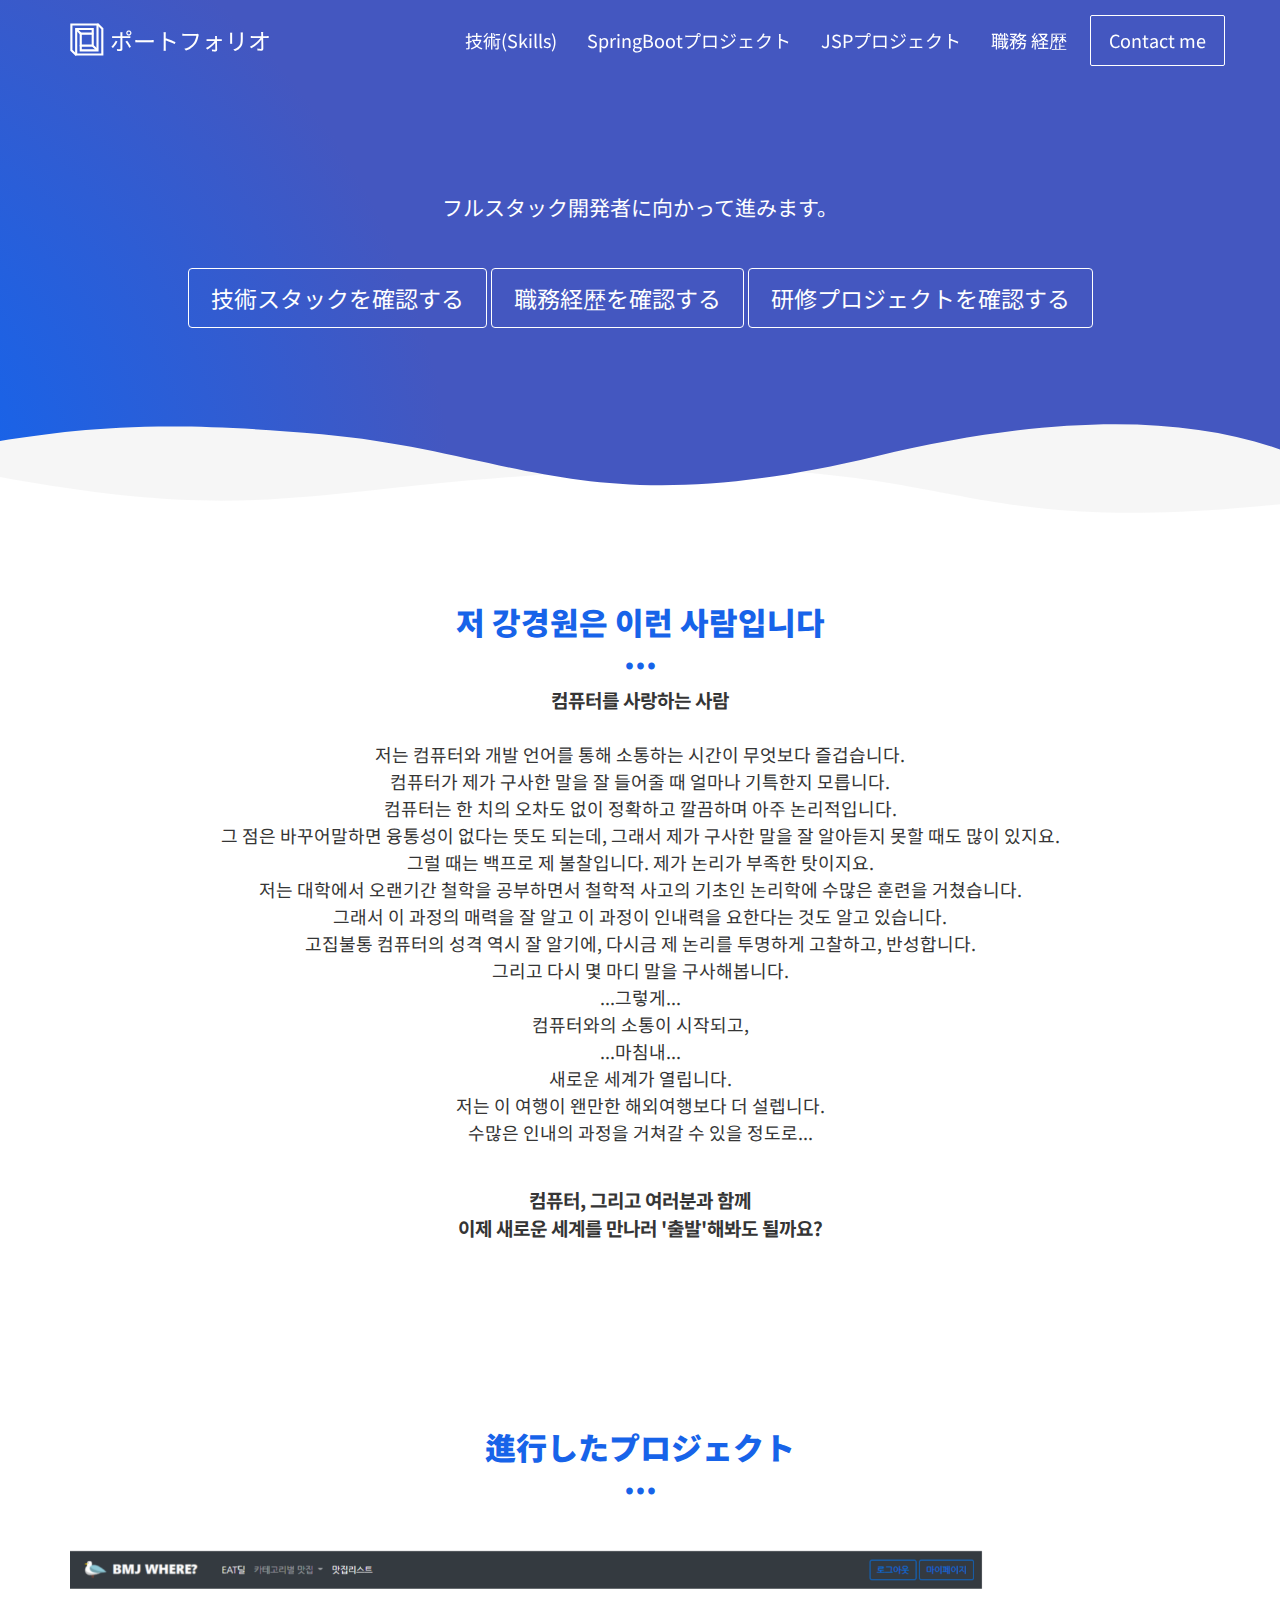
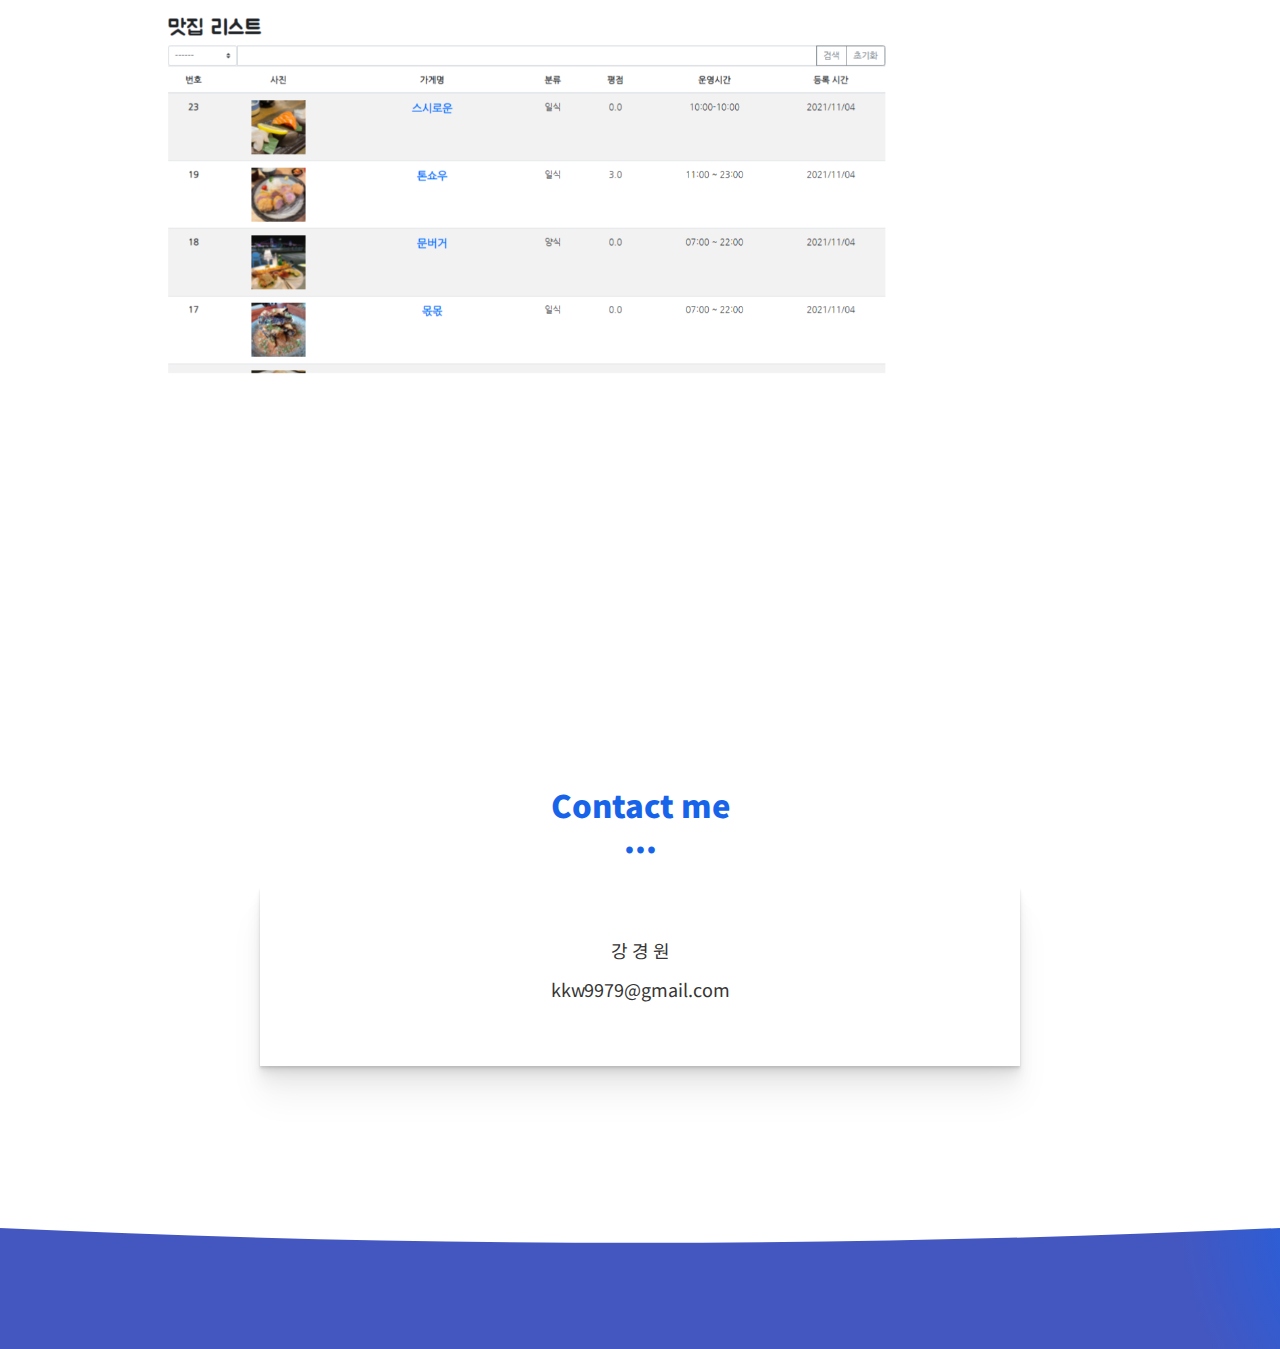
==== index.html @ 0608d6e5 "Update index.html" ====
<!DOCTYPE html>
<html lang="en">

<head>
  <meta charset="UTF-8">
  <meta content="IE=edge" http-equiv="X-UA-Compatible">
  <meta content="width=device-width,initial-scale=1" name="viewport">
  <meta content="description" name="description">
  <meta name="google" content="notranslate" />
  <meta content="Mashup templates have been developped by Orson.io team" name="author">

  <!-- Disable tap highlight on IE -->
  <meta name="msapplication-tap-highlight" content="no">
  
  
  <link rel="apple-touch-icon" sizes="180x180" href="./assets/apple-icon-180x180.png">
  <link href="./assets/favicon.ico" rel="icon">

  <link href="" rel="stylesheet">
  <link rel="preconnect" href="https://fonts.googleapis.com">
  <link rel="preconnect" href="https://fonts.gstatic.com" crossorigin>
  <link href="https://fonts.googleapis.com/css2?family=Noto+Sans+KR&display=swap" rel="stylesheet">

  <title>ポートフォリオ</title>
<style>*{
  font-family: 'Noto Sans KR', sans-serif;
  color:#353535;
  
  line-height: 150%;
}

@media screen and (max-width: 1011px) { 
#data{width:100%;} 

.g{width:100%;}
.ddd1{
     width: 100%; /* 정렬하려는 요소의 넓이를 반드시 지정 */ margin: 0 auto; 
     text-align: left; 
  
  }

  .ddd{
     width: 100%; /* 정렬하려는 요소의 넓이를 반드시 지정 */ margin: 0 auto; 
     text-align: left; 
  
  }


}
</style>
<link href="./main.550dcf66.css" rel="stylesheet"></head>

<body> <!-- Add your content of header -->
<header>
  <nav class="navbar navbar-default active">
    <div class="container">
      <div class="navbar-header">
        <button type="button" class="navbar-toggle collapsed" data-toggle="collapse" data-target="#navbar-collapse" aria-expanded="false">
          <span class="sr-only">Toggle navigation</span>
          <span class="icon-bar"></span>
          <span class="icon-bar"></span>
          <span class="icon-bar"></span>
        </button>
        <a class="navbar-brand" href="./index.html" title="">
          <img src="./assets/images/mashup-icon.svg" class="navbar-logo-img" alt="">
        ポートフォリオ
        </a>
      </div>

      <div class="collapse navbar-collapse" id="navbar-collapse">
        <ul class="nav navbar-nav navbar-right"> 
             
          <li><a href="./skills.html" title="">技術(Skills)</a></li> 
                
          <li><a href="./projectSpring.html" title="">SpringBootプロジェクト</a></li>
      
          <li><a href="./projectJSP.html" title="">JSPプロジェクト</a></li>
          
           <li><a href="./career.html">職務 経歴&nbsp;&nbsp;</a></li> 
  
            <li>
              <p>
                <a href="./index.html#contact" class="btn btn-default navbar-btn" title="">Contact me</a>
              </p>
            </li>
  

        </ul>
      </div> 
    </div>
  </nav>
</header>

<!-- Add your site or app content here -->
  <div class="hero-full-container background-image-container white-text-container">
    <div class="container">
      <div class="row">
        <div class="col-xs-12">
  <!--     <h1>저 강경원은...</h1>--> 
        <span  style="font-size: 21px;"><p>フルスタック開発者に向かって進みます。</p>  </span> 
          <br>
      <a href="./skills.html" class="btn btn-default btn-lg" title="">技術スタックを確認する</a>
      <a href="./career.html" class="btn btn-default btn-lg" title="">職務経歴を確認する</a>
          <a href="#dd" class="btn btn-default btn-lg" title="">研修プロジェクトを確認する</a> 

        </div>
      </div>
    </div>
  </div>

  <div class="section-container">
    <div class="container text-center">
      <div class="row section-container-spacer">
        <div class="col-xs-12 col-md-12" style="font-family: 'Noto Sans KR', sans-serif;">
          <h2 class="text-center">저 강경원은 이런 사람입니다</h2>
 <p>
            
         <span style="font-size: 19px;"><b>컴퓨터를 사랑하는 사람</b> </span>  <br><br>
            저는 컴퓨터와 개발 언어를 통해 소통하는 시간이 무엇보다 즐겁습니다.<br>
            컴퓨터가 제가 구사한 말을 잘 들어줄 때 얼마나 기특한지 모릅니다.<br>
          컴퓨터는 한 치의 오차도 없이 정확하고 깔끔하며 아주 논리적입니다. <br>
          그 점은 바꾸어말하면 융통성이 없다는 뜻도 되는데, 그래서 제가 구사한 말을 잘 알아듣지 못할 때도 많이 있지요.<br>
          그럴 때는 백프로 제 불찰입니다. 제가 논리가 부족한 탓이지요. <br>  저는 대학에서 오랜기간 철학을 공부하면서 철학적 사고의 기초인 논리학에 수많은 훈련을 거쳤습니다.<br> 그래서 이 과정의 매력을 잘 알고 이 과정이 인내력을 요한다는 것도 알고 있습니다.   <br> 
          고집불통 컴퓨터의 성격 역시 잘 알기에, 다시금 제 논리를 투명하게 고찰하고, 반성합니다. <br>그리고 다시 몇 마디 말을 구사해봅니다.<br> ...그렇게...<br> 
          컴퓨터와의 소통이 시작되고,<br> ...마침내... <br>
          새로운 세계가 열립니다.<br> 저는 이 여행이 왠만한 해외여행보다 더 설렙니다.<br>수많은 인내의 과정을 거쳐갈 수 있을 정도로...
<br><br>

         <p style="font-size: 19px;"><b>컴퓨터, 그리고 여러분과 함께 <br>이제 새로운 세계를 만나러 '출발'해봐도 될까요?</b></p> 

          </p>
        </div>  
      </div>
   
    </div>
  </div>
 
 

  <div class="section-container" id="dd">
    <div class="container">
      <div class="row">      
          <div class="col-xs-12" style="font-family: 'Noto Sans KR', sans-serif;">
  <div class="text-center"> 
            <h2>進行したプロジェクト</h2>
            <p> <br> </p>

          </div>

            <div id="carousel-example-generic" class="carousel carousel-fade slide" data-ride="carousel">
                
                <div class="carousel-inner" role="listbox">

                    <div class="item active">
                        <img class="img-responsive" src="./assets/images/ggg.png" alt="First slide">
                        <div class="carousel-caption card-shadow reveal">
                          
                          <h3>Vue.jsプロジェクト</h3>
                          <a class="left carousel-control" href="#carousel-example-generic" role="button" data-slide="prev">
                            <i class="fa fa-chevron-left" aria-hidden="true"></i>
                            <span class="sr-only">Previous</span>
                          </a>
                          <a class="right carousel-control" href="#carousel-example-generic" role="button" data-slide="next">
                            <i class="fa fa-chevron-right" aria-hidden="true"></i>
                            <span class="sr-only">Next</span>
                          </a>
                          <p><span style=" border-bottom: 1px dotted #353535;">Vue.js로 프론트엔드 업무수행</span> 
                            <br><br>
                            SpringBoot(framework)でサポートされているJPA、Springsecurity、Thymeleafなどを活用して、グルメデータCRUD機能、データ検索と会員登録及びログイン、会員星占いレビュー作成機能、会員に割引バーコード贈呈機能などを実装しました。 SpringBootに慣れる良いきっかけになりました。<br><br>
                          </p>
                          
                        
                          <a href="./projectSpring.html" class="btn btn-primary" title="">
                            確認する
                          </a>
                        </div>
                    </div>
                   <div class="item">
                        <img class="img-responsive" src="./assets/images/ggg.png" alt="First slide">
                        <div class="carousel-caption card-shadow reveal">
                          
                          <h3>JAVA와 mySQL로 backend업무수행</h3>
                          <a class="left carousel-control" href="#carousel-example-generic" role="button" data-slide="prev">
                            <i class="fa fa-chevron-left" aria-hidden="true"></i>
                            <span class="sr-only">Previous</span>
                          </a>
                          <a class="right carousel-control" href="#carousel-example-generic" role="button" data-slide="next">
                            <i class="fa fa-chevron-right" aria-hidden="true"></i>
                            <span class="sr-only">Next</span>
                          </a>
                          <p><span style=" border-bottom: 1px dotted #353535;">JAVA와 mySQL로 backend업무수행</span> 
                            <br><br>
                            SpringBoot(framework)でサポートされているJPA、Springsecurity、Thymeleafなどを活用して、グルメデータCRUD機能、データ検索と会員登録及びログイン、会員星占いレビュー作成機能、会員に割引バーコード贈呈機能などを実装しました。 SpringBootに慣れる良いきっかけになりました。<br><br>
                          </p>
                          
                        
                          <a href="./projectSpring.html" class="btn btn-primary" title="">
                            確認する
                          </a>
                        </div>
                    </div>
                    <div class="item">
                        <img class="img-responsive" src="./assets/images/ggg.png" alt="First slide">
                        <div class="carousel-caption card-shadow reveal">
                          
                          <h3>SpringBootプロジェクト</h3>
                          <a class="left carousel-control" href="#carousel-example-generic" role="button" data-slide="prev">
                            <i class="fa fa-chevron-left" aria-hidden="true"></i>
                            <span class="sr-only">Previous</span>
                          </a>
                          <a class="right carousel-control" href="#carousel-example-generic" role="button" data-slide="next">
                            <i class="fa fa-chevron-right" aria-hidden="true"></i>
                            <span class="sr-only">Next</span>
                          </a>
                          <p><span style=" border-bottom: 1px dotted #353535;">SpringBootで具現した釜山のグルメレビューサイト-「BMWWHERE」</span> 
                            <br><br>
                            SpringBoot(framework)でサポートされているJPA、Springsecurity、Thymeleafなどを活用して、グルメデータCRUD機能、データ検索と会員登録及びログイン、会員星占いレビュー作成機能、会員に割引バーコード贈呈機能などを実装しました。 SpringBootに慣れる良いきっかけになりました。<br><br>
                          </p>
                          
                        
                          <a href="./projectSpring.html" class="btn btn-primary" title="">
                            確認する
                          </a>
                        </div>
                    </div>
                    <div class="item">
                        <img class="img-responsive" src="./assets/images/b.jpg" alt="First slide">
                        <div class="carousel-caption card-shadow reveal">

                          <h3>JSPプロジェクト</h3>
                            <a class="left carousel-control" href="#carousel-example-generic" role="button" data-slide="prev">
                              <i class="fa fa-chevron-left" aria-hidden="true"></i>
                              <span class="sr-only">Previous</span>
                            </a>
                            <a class="right carousel-control" href="#carousel-example-generic" role="button" data-slide="next">
                              <i class="fa fa-chevron-right" aria-hidden="true"></i>
                              <span class="sr-only">Next</span>
                            </a>
                          <p><span style=" border-bottom: 1px dotted #353535;">JSPで具現したミニショッピングモール&返信型掲示板-「セントラルパークピクニック商店」</span><br><br>
                            JSPで会員機能および管理者商品管理(CRUD)機能を実装し、JSPの文法およびサブレットについて学びました。 商品注文機能を実装し、セッションとクッキーの概念を学び、回答型掲示板を実装し、MVCパターンに沿った設計方法を学びました。 完全な個人プロジェクトに進み、やりがいがあります。<br><br>
                          </p>
                          
                          <a href="./projectJSP.html" class="btn btn-primary" title="">
                            確認する
                          </a>
                        </div>
                    </div>
               <!--   <div class="item">
                      <img class="img-responsive" src="./assets/images/c.jpg" alt="First slide">
                      <div class="carousel-caption card-shadow reveal">

                        <h3>Java 프로젝트 <br>- 맛집 다이어리</h3>
                          <a class="left carousel-control" href="#carousel-example-generic" role="button" data-slide="prev">
                            <i class="fa fa-chevron-left" aria-hidden="true"></i>
                            <span class="sr-only">Previous</span>
                          </a>
                          <a class="right carousel-control" href="#carousel-example-generic" role="button" data-slide="next">
                            <i class="fa fa-chevron-right" aria-hidden="true"></i>
                            <span class="sr-only">Next</span>
                          </a>
                        <p>
                          Pre id tellus in risus pre
                          tium imperdiet eu lobortis dolor. Sed pellentesque, urna ac viverra lacinia, erat mauris venenatis purus, mollis egestas urna purus ac ex.
                          Aenean nunc sem, lobortis at elit non, lobortis laoreet nibh. Maecenas at mi ipsum.
                        </p>
                        
                        <p>
                          Quisque tempor, ligula pharetra luctus elementum, arcu nisl suscipit ante, pharetra commodo dui est et enim. Sed eu vestibulum elit. Donec ut libero non.
                        </p>
                        <a href="./projectJava.html" class="btn btn-primary" title="">
                          확인하기
                        </a>
                      </div>
                  </div>-->
                </div>
            </div>
               

           
          </div>
          
        </div>  
      
    </div>
  </div>

 
  <div class="section-container contact-container" id="contact">
    <div class="container">
      <div class="row">
        <div class="col-xs-12 col-md-12">
          <div class="section-container-spacer"><br><br>
            <h2 class="text-center">Contact me</h2> 
          </div>
          <div class="card-container">
            <div class="card card-shadow col-xs-10 col-xs-offset-1 col-md-8 col-md-offset-2">
             <!-- <img src="./assets/images/profil-01.jpg" alt="" class="reveal img-responsive reveal-content image-center" style="width:200px; height:auto">
<br><br>--><p class="text-center">강 경 원</p>
          <!--   <p class="text-center">010. 4520. 1450</p>--> 
              <p class="text-center">kkw9979@gmail.com</p> 

          <!--     <form action="" class="reveal-content">
                <div class="row">
                  <div class="col-md-7">
                    <div class="form-group">
                      <input type="email" class="form-control" id="email" placeholder="Email">
                    </div>
                    <div class="form-group">
                      <input type="text" class="form-control" id="subject" placeholder="Subject">
                    </div>
                    <div class="form-group">
                      <textarea class="form-control" rows="3" placeholder="Enter your message"></textarea>
                    </div>
                    <button type="submit" class="btn btn-primary">Send message</button>
                  </div>
                  <div class="col-md-5">
                    <ul class="list-unstyled address-container">
                      <li>
                        <span class="fa-icon">
                          <i class="fa fa-phone" aria-hidden="true"></i>
                        </span>
                        + 33 9 07 45 12 65
                      </li>
                      <li>
                        <span class="fa-icon">
                          <i class="fa fa fa-map-o" aria-hidden="true"></i>
                        </span>
                        42 rue Moulbert 75016 Paris
                      </li>
                    </ul>
                  </div>
                </div>
              </form>-->
            </div>
            <div class="card-image col-xs-12" style="background-image: url('/assets/images/img-01.jpg')">
            </div>
          </div>

        </div>  
      </div>
    </div>
  </div>

<script>
  document.addEventListener("DOMContentLoaded", function (event) {
    navbarFixedTopAnimation();
  });
</script>

<footer class="footer-container white-text-container">
  <div class="container">
    <div class="row">

     
      <div class="col-xs-12">
      <!-- <h3>Mountain</h3>

        <div class="row">
          <div class="col-xs-12 col-sm-7">
            <p><small>Website created with <a href="http://www.mashup-template.com/" title="Create website with free html template">Mashup Template</a>/<a href="https://www.unsplash.com/" title="Beautiful Free Images">Unsplash</a></small>
            </p>
          </div>
          <div class="col-xs-12 col-sm-5">
            <p class="text-right">
              <a href="https://facebook.com/" class="social-round-icon white-round-icon fa-icon" title="">
                <i class="fa fa-facebook" aria-hidden="true"></i>
              </a>
              <a href="https://twitter.com/" class="social-round-icon white-round-icon fa-icon" title="">
                <i class="fa fa-twitter" aria-hidden="true"></i>
              </a>
              <a href="https://www.linkedin.com/" class="social-round-icon white-round-icon fa-icon" title="">
                <i class="fa fa-linkedin" aria-hidden="true"></i>
              </a>
            </p>
          </div>
        </div>--> 
        
        
      </div>
    </div>
  </div>
</footer>

<script>
  document.addEventListener("DOMContentLoaded", function (event) {
    navActivePage();
    scrollRevelation('.reveal');
  });
</script>

<!-- Google Analytics: change UA-XXXXX-X to be your site's ID 

<script>
  (function (i, s, o, g, r, a, m) {
    i['GoogleAnalyticsObject'] = r; i[r] = i[r] || function () {
      (i[r].q = i[r].q || []).push(arguments)
    }, i[r].l = 1 * new Date(); a = s.createElement(o),
      m = s.getElementsByTagName(o)[0]; a.async = 1; a.src = g; m.parentNode.insertBefore(a, m)
  })(window, document, 'script', '//www.google-analytics.com/analytics.js', 'ga');
  ga('create', 'UA-XXXXX-X', 'auto');
  ga('send', 'pageview');
</script>

--> <script type="text/javascript" src="./main.0cf8b554.js"></script></body>

</html>
---- main.550dcf66.css ----
@import url(https://fonts.googleapis.com/css?family=Hind+Siliguri:300,600|Martel:400,900);@import url(https://maxcdn.bootstrapcdn.com/font-awesome/4.7.0/css/font-awesome.min.css);/*!
 * Bootstrap v3.3.7 (http://getbootstrap.com)
 * Copyright 2011-2016 Twitter, Inc.
 * Licensed under MIT (https://github.com/twbs/bootstrap/blob/master/LICENSE)
 */
/*! normalize.css v3.0.3 | MIT License | github.com/necolas/normalize.css */html{-ms-text-size-adjust:100%;-webkit-text-size-adjust:100%}body{margin:0}article,aside,details,figcaption,figure,footer,header,hgroup,main,menu,nav,section,summary{display:block}audio,canvas,progress,video{display:inline-block;vertical-align:baseline}audio:not([controls]){display:none;height:0}[hidden],template{display:none}a{background-color:transparent}a:active,a:hover{outline:0}abbr[title]{border-bottom:1px dotted}b,strong{font-weight:700}dfn{font-style:italic}h1{font-size:2em;margin:.67em 0}mark{background:#ff0;color:#000}small{font-size:80%}sub,sup{font-size:75%;line-height:0;position:relative;vertical-align:baseline}sup{top:-.5em}sub{bottom:-.25em}img{border:0}svg:not(:root){overflow:hidden}figure{margin:1em 40px}hr{box-sizing:content-box;height:0}pre{overflow:auto}code,kbd,pre,samp{ font-size:1em}button,input,optgroup,select,textarea{color:inherit;font:inherit;margin:0}button{overflow:visible}button,select{text-transform:none}button,html input[type=button],input[type=reset],input[type=submit]{-webkit-appearance:button;cursor:pointer}button[disabled],html input[disabled]{cursor:default}button::-moz-focus-inner,input::-moz-focus-inner{border:0;padding:0}input{line-height:normal}input[type=checkbox],input[type=radio]{box-sizing:border-box;padding:0}input[type=number]::-webkit-inner-spin-button,input[type=number]::-webkit-outer-spin-button{height:auto}input[type=search]{-webkit-appearance:textfield;box-sizing:content-box}input[type=search]::-webkit-search-cancel-button,input[type=search]::-webkit-search-decoration{-webkit-appearance:none}fieldset{border:1px solid silver;margin:0 2px;padding:.35em .625em .75em}textarea{overflow:auto}optgroup{font-weight:700}table{border-collapse:collapse;border-spacing:0}td,th{padding:0}

/*! Source: https://github.com/h5bp/html5-boilerplate/blob/master/src/css/main.css */@media print{*,:after,:before{background:transparent!important;color:#000!important;box-shadow:none!important;text-shadow:none!important}a,a:visited{text-decoration:underline}a[href]:after{content:" (" attr(href) ")"}abbr[title]:after{content:" (" attr(title) ")"}a[href^="#"]:after,a[href^="javascript:"]:after{content:""}blockquote,pre{border:1px solid #999;page-break-inside:avoid}thead{display:table-header-group}img,tr{page-break-inside:avoid}img{max-width:100%!important}h2,h3,p{orphans:3;widows:3}h2,h3{page-break-after:avoid}.navbar{display:none}.btn>.caret,.dropup>.btn>.caret{border-top-color:#000!important}.label{border:1px solid #000}.table{border-collapse:collapse!important}.table td,.table th{background-color:#fff!important}.table-bordered td,.table-bordered th{border:1px solid #ddd!important}}*,:after,:before{-webkit-box-sizing:border-box;-moz-box-sizing:border-box;box-sizing:border-box}html{font-size:10px;-webkit-tap-highlight-color:transparent}body{font-size:18px;line-height:1.42857;color:#838383;background-color:#fff}button,input,select,textarea{font-family:inherit;font-size:inherit;line-height:inherit}a{color:#1763e9;text-decoration:none}a:focus,a:hover{color:#1045a4;text-decoration:underline}a:focus{outline:5px auto -webkit-focus-ring-color;outline-offset:-2px}figure{margin:0}img{vertical-align:middle}.img-responsive{display:block;max-width:100%;height:auto}.img-rounded{border-radius:4px}.img-thumbnail{padding:4px;line-height:1.42857;background-color:#fff;border:1px solid #ddd;border-radius:2px;-webkit-transition:all .2s ease-in-out;-o-transition:all .2s ease-in-out;transition:all .2s ease-in-out;display:inline-block;max-width:100%;height:auto}.img-circle{border-radius:50%}hr{margin-top:25px;margin-bottom:25px;border:0;border-top:1px solid #eee}.sr-only{position:absolute;width:1px;height:1px;margin:-1px;padding:0;overflow:hidden;clip:rect(0,0,0,0);border:0}.sr-only-focusable:active,.sr-only-focusable:focus{position:static;width:auto;height:auto;margin:0;overflow:visible;clip:auto}[role=button]{cursor:pointer}.h1,.h2,.h3,.h4,.h5,.h6,h1,h2,h3,h4,h5,h6{font-weight:900;line-height:1.1;color:#1763e9}.h1 .small,.h1 small,.h2 .small,.h2 small,.h3 .small,.h3 small,.h4 .small,.h4 small,.h5 .small,.h5 small,.h6 .small,.h6 small,h1 .small,h1 small,h2 .small,h2 small,h3 .small,h3 small,h4 .small,h4 small,h5 .small,h5 small,h6 .small,h6 small{font-weight:400;line-height:1;color:#777}.h1,.h2,.h3,h1,h2,h3{margin-top:25px;margin-bottom:12.5px}.h1 .small,.h1 small,.h2 .small,.h2 small,.h3 .small,.h3 small,h1 .small,h1 small,h2 .small,h2 small,h3 .small,h3 small{font-size:65%}.h4,.h5,.h6,h4,h5,h6{margin-top:12.5px;margin-bottom:12.5px}.h4 .small,.h4 small,.h5 .small,.h5 small,.h6 .small,.h6 small,h4 .small,h4 small,h5 .small,h5 small,h6 .small,h6 small{font-size:75%}.h1,h1{font-size:49px}.h2,h2{font-size:31px}.h3,h3{font-size:24px}.h4,.h5,h4,h5{font-size:18px}.h6,h6{font-size:16px}p{margin:0 0 12.5px}.lead{margin-bottom:25px;font-size:20px;font-weight:300;line-height:1.4}@media (min-width:768px){.lead{font-size:27px}}.small,small{font-size:77%}.mark,mark{background-color:#fcf8e3;padding:.2em}.text-left{text-align:left}.text-right{text-align:right}.text-center{text-align:center}.text-justify{text-align:justify}.text-nowrap{white-space:nowrap}.text-lowercase{text-transform:lowercase}.initialism,.text-uppercase{text-transform:uppercase}.text-capitalize{text-transform:capitalize}.text-muted{color:#777}.text-primary{color:#1763e9}a.text-primary:focus,a.text-primary:hover{color:#124fbb}.text-success{color:#fff}a.text-success:focus,a.text-success:hover{color:#e6e6e6}.text-info{color:#31708f}a.text-info:focus,a.text-info:hover{color:#245269}.text-warning{color:#8a6d3b}a.text-warning:focus,a.text-warning:hover{color:#66512c}.text-danger{color:#fff}a.text-danger:focus,a.text-danger:hover{color:#e6e6e6}.bg-primary{color:#fff;background-color:#1763e9}a.bg-primary:focus,a.bg-primary:hover{background-color:#124fbb}.bg-success{background-color:#08005f}a.bg-success:focus,a.bg-success:hover{background-color:#04002c}.bg-info{background-color:#d9edf7}a.bg-info:focus,a.bg-info:hover{background-color:#afd9ee}.bg-warning{background-color:#fcf8e3}a.bg-warning:focus,a.bg-warning:hover{background-color:#f7ecb5}.bg-danger{background-color:#ca044b}a.bg-danger:focus,a.bg-danger:hover{background-color:#980338}.page-header{padding-bottom:11.5px;margin:50px 0 25px;border-bottom:1px solid #eee}ol,ul{margin-top:0;margin-bottom:12.5px}ol ol,ol ul,ul ol,ul ul{margin-bottom:0}.list-inline,.list-unstyled{padding-left:0;list-style:none}.list-inline{margin-left:-5px}.list-inline>li{display:inline-block;padding-left:5px;padding-right:5px}dl{margin-top:0;margin-bottom:25px}dd,dt{line-height:1.42857}dt{font-weight:700}dd{margin-left:0}.dl-horizontal dd:after,.dl-horizontal dd:before{content:" ";display:table}.dl-horizontal dd:after{clear:both}@media (min-width:768px){.dl-horizontal dt{float:left;width:160px;clear:left;text-align:right;overflow:hidden;text-overflow:ellipsis;white-space:nowrap}.dl-horizontal dd{margin-left:180px}}abbr[data-original-title],abbr[title]{cursor:help;border-bottom:1px dotted #777}.initialism{font-size:90%}blockquote{padding:12.5px 25px;margin:0 0 25px;font-size:22.5px;border-left:5px solid #eee}blockquote ol:last-child,blockquote p:last-child,blockquote ul:last-child{margin-bottom:0}blockquote .small,blockquote footer,blockquote small{display:block;font-size:80%;line-height:1.42857;color:#777}blockquote .small:before,blockquote footer:before,blockquote small:before{content:"\2014   \A0"}.blockquote-reverse,blockquote.pull-right{padding-right:15px;padding-left:0;border-right:5px solid #eee;border-left:0;text-align:right}.blockquote-reverse .small:before,.blockquote-reverse footer:before,.blockquote-reverse small:before,blockquote.pull-right .small:before,blockquote.pull-right footer:before,blockquote.pull-right small:before{content:""}.blockquote-reverse .small:after,.blockquote-reverse footer:after,.blockquote-reverse small:after,blockquote.pull-right .small:after,blockquote.pull-right footer:after,blockquote.pull-right small:after{content:"\A0   \2014"}address{margin-bottom:25px;font-style:normal;line-height:1.42857}code,kbd,pre,samp{font-family:Menlo,Monaco,Consolas,Courier New,monospace}code{color:#c7254e;background-color:#f9f2f4}code,kbd{padding:2px 4px;font-size:90%;border-radius:2px}kbd{color:#fff;background-color:#333;box-shadow:inset 0 -1px 0 rgba(0,0,0,.25)}kbd kbd{padding:0;font-size:100%;font-weight:700;box-shadow:none}pre{display:block;padding:12px;margin:0 0 12.5px;font-size:17px;line-height:1.42857;word-break:break-all;word-wrap:break-word;color:#333;background-color:#f5f5f5;border:1px solid #ccc;border-radius:2px}pre code{padding:0;font-size:inherit;color:inherit;white-space:pre-wrap;background-color:transparent;border-radius:0}.pre-scrollable{max-height:340px;overflow-y:scroll}.container{margin-right:auto;margin-left:auto;padding-left:15px;padding-right:15px}.container:after,.container:before{content:" ";display:table}.container:after{clear:both}@media (min-width:768px){.container{width:750px}}@media (min-width:992px){.container{width:970px}}@media (min-width:1200px){.container{width:1170px}}.container-fluid{margin-right:auto;margin-left:auto;padding-left:15px;padding-right:15px}.container-fluid:after,.container-fluid:before{content:" ";display:table}.container-fluid:after{clear:both}.row{margin-left:-15px;margin-right:-15px}.row:after,.row:before{content:" ";display:table}.row:after{clear:both}.col-lg-1,.col-lg-2,.col-lg-3,.col-lg-4,.col-lg-5,.col-lg-6,.col-lg-7,.col-lg-8,.col-lg-9,.col-lg-10,.col-lg-11,.col-lg-12,.col-md-1,.col-md-2,.col-md-3,.col-md-4,.col-md-5,.col-md-6,.col-md-7,.col-md-8,.col-md-9,.col-md-10,.col-md-11,.col-md-12,.col-sm-1,.col-sm-2,.col-sm-3,.col-sm-4,.col-sm-5,.col-sm-6,.col-sm-7,.col-sm-8,.col-sm-9,.col-sm-10,.col-sm-11,.col-sm-12,.col-xs-1,.col-xs-2,.col-xs-3,.col-xs-4,.col-xs-5,.col-xs-6,.col-xs-7,.col-xs-8,.col-xs-9,.col-xs-10,.col-xs-11,.col-xs-12{position:relative;min-height:1px;padding-left:15px;padding-right:15px}.col-xs-1,.col-xs-2,.col-xs-3,.col-xs-4,.col-xs-5,.col-xs-6,.col-xs-7,.col-xs-8,.col-xs-9,.col-xs-10,.col-xs-11,.col-xs-12{float:left}.col-xs-1{width:8.33333%}.col-xs-2{width:16.66667%}.col-xs-3{width:25%}.col-xs-4{width:33.33333%}.col-xs-5{width:41.66667%}.col-xs-6{width:50%}.col-xs-7{width:58.33333%}.col-xs-8{width:66.66667%}.col-xs-9{width:75%}.col-xs-10{width:83.33333%}.col-xs-11{width:91.66667%}.col-xs-12{width:100%}.col-xs-pull-0{right:auto}.col-xs-pull-1{right:8.33333%}.col-xs-pull-2{right:16.66667%}.col-xs-pull-3{right:25%}.col-xs-pull-4{right:33.33333%}.col-xs-pull-5{right:41.66667%}.col-xs-pull-6{right:50%}.col-xs-pull-7{right:58.33333%}.col-xs-pull-8{right:66.66667%}.col-xs-pull-9{right:75%}.col-xs-pull-10{right:83.33333%}.col-xs-pull-11{right:91.66667%}.col-xs-pull-12{right:100%}.col-xs-push-0{left:auto}.col-xs-push-1{left:8.33333%}.col-xs-push-2{left:16.66667%}.col-xs-push-3{left:25%}.col-xs-push-4{left:33.33333%}.col-xs-push-5{left:41.66667%}.col-xs-push-6{left:50%}.col-xs-push-7{left:58.33333%}.col-xs-push-8{left:66.66667%}.col-xs-push-9{left:75%}.col-xs-push-10{left:83.33333%}.col-xs-push-11{left:91.66667%}.col-xs-push-12{left:100%}.col-xs-offset-0{margin-left:0}.col-xs-offset-1{margin-left:8.33333%}.col-xs-offset-2{margin-left:16.66667%}.col-xs-offset-3{margin-left:25%}.col-xs-offset-4{margin-left:33.33333%}.col-xs-offset-5{margin-left:41.66667%}.col-xs-offset-6{margin-left:50%}.col-xs-offset-7{margin-left:58.33333%}.col-xs-offset-8{margin-left:66.66667%}.col-xs-offset-9{margin-left:75%}.col-xs-offset-10{margin-left:83.33333%}.col-xs-offset-11{margin-left:91.66667%}.col-xs-offset-12{margin-left:100%}@media (min-width:768px){.col-sm-1,.col-sm-2,.col-sm-3,.col-sm-4,.col-sm-5,.col-sm-6,.col-sm-7,.col-sm-8,.col-sm-9,.col-sm-10,.col-sm-11,.col-sm-12{float:left}.col-sm-1{width:8.33333%}.col-sm-2{width:16.66667%}.col-sm-3{width:25%}.col-sm-4{width:33.33333%}.col-sm-5{width:41.66667%}.col-sm-6{width:50%}.col-sm-7{width:58.33333%}.col-sm-8{width:66.66667%}.col-sm-9{width:75%}.col-sm-10{width:83.33333%}.col-sm-11{width:91.66667%}.col-sm-12{width:100%}.col-sm-pull-0{right:auto}.col-sm-pull-1{right:8.33333%}.col-sm-pull-2{right:16.66667%}.col-sm-pull-3{right:25%}.col-sm-pull-4{right:33.33333%}.col-sm-pull-5{right:41.66667%}.col-sm-pull-6{right:50%}.col-sm-pull-7{right:58.33333%}.col-sm-pull-8{right:66.66667%}.col-sm-pull-9{right:75%}.col-sm-pull-10{right:83.33333%}.col-sm-pull-11{right:91.66667%}.col-sm-pull-12{right:100%}.col-sm-push-0{left:auto}.col-sm-push-1{left:8.33333%}.col-sm-push-2{left:16.66667%}.col-sm-push-3{left:25%}.col-sm-push-4{left:33.33333%}.col-sm-push-5{left:41.66667%}.col-sm-push-6{left:50%}.col-sm-push-7{left:58.33333%}.col-sm-push-8{left:66.66667%}.col-sm-push-9{left:75%}.col-sm-push-10{left:83.33333%}.col-sm-push-11{left:91.66667%}.col-sm-push-12{left:100%}.col-sm-offset-0{margin-left:0}.col-sm-offset-1{margin-left:8.33333%}.col-sm-offset-2{margin-left:16.66667%}.col-sm-offset-3{margin-left:25%}.col-sm-offset-4{margin-left:33.33333%}.col-sm-offset-5{margin-left:41.66667%}.col-sm-offset-6{margin-left:50%}.col-sm-offset-7{margin-left:58.33333%}.col-sm-offset-8{margin-left:66.66667%}.col-sm-offset-9{margin-left:75%}.col-sm-offset-10{margin-left:83.33333%}.col-sm-offset-11{margin-left:91.66667%}.col-sm-offset-12{margin-left:100%}}@media (min-width:992px){.col-md-1,.col-md-2,.col-md-3,.col-md-4,.col-md-5,.col-md-6,.col-md-7,.col-md-8,.col-md-9,.col-md-10,.col-md-11,.col-md-12{float:left}.col-md-1{width:8.33333%}.col-md-2{width:16.66667%}.col-md-3{width:25%}.col-md-4{width:33.33333%}.col-md-5{width:41.66667%}.col-md-6{width:50%}.col-md-7{width:58.33333%}.col-md-8{width:66.66667%}.col-md-9{width:75%}.col-md-10{width:83.33333%}.col-md-11{width:91.66667%}.col-md-12{width:100%}.col-md-pull-0{right:auto}.col-md-pull-1{right:8.33333%}.col-md-pull-2{right:16.66667%}.col-md-pull-3{right:25%}.col-md-pull-4{right:33.33333%}.col-md-pull-5{right:41.66667%}.col-md-pull-6{right:50%}.col-md-pull-7{right:58.33333%}.col-md-pull-8{right:66.66667%}.col-md-pull-9{right:75%}.col-md-pull-10{right:83.33333%}.col-md-pull-11{right:91.66667%}.col-md-pull-12{right:100%}.col-md-push-0{left:auto}.col-md-push-1{left:8.33333%}.col-md-push-2{left:16.66667%}.col-md-push-3{left:25%}.col-md-push-4{left:33.33333%}.col-md-push-5{left:41.66667%}.col-md-push-6{left:50%}.col-md-push-7{left:58.33333%}.col-md-push-8{left:66.66667%}.col-md-push-9{left:75%}.col-md-push-10{left:83.33333%}.col-md-push-11{left:91.66667%}.col-md-push-12{left:100%}.col-md-offset-0{margin-left:0}.col-md-offset-1{margin-left:8.33333%}.col-md-offset-2{margin-left:16.66667%}.col-md-offset-3{margin-left:25%}.col-md-offset-4{margin-left:33.33333%}.col-md-offset-5{margin-left:41.66667%}.col-md-offset-6{margin-left:50%}.col-md-offset-7{margin-left:58.33333%}.col-md-offset-8{margin-left:66.66667%}.col-md-offset-9{margin-left:75%}.col-md-offset-10{margin-left:83.33333%}.col-md-offset-11{margin-left:91.66667%}.col-md-offset-12{margin-left:100%}}@media (min-width:1200px){.col-lg-1,.col-lg-2,.col-lg-3,.col-lg-4,.col-lg-5,.col-lg-6,.col-lg-7,.col-lg-8,.col-lg-9,.col-lg-10,.col-lg-11,.col-lg-12{float:left}.col-lg-1{width:8.33333%}.col-lg-2{width:16.66667%}.col-lg-3{width:25%}.col-lg-4{width:33.33333%}.col-lg-5{width:41.66667%}.col-lg-6{width:50%}.col-lg-7{width:58.33333%}.col-lg-8{width:66.66667%}.col-lg-9{width:75%}.col-lg-10{width:83.33333%}.col-lg-11{width:91.66667%}.col-lg-12{width:100%}.col-lg-pull-0{right:auto}.col-lg-pull-1{right:8.33333%}.col-lg-pull-2{right:16.66667%}.col-lg-pull-3{right:25%}.col-lg-pull-4{right:33.33333%}.col-lg-pull-5{right:41.66667%}.col-lg-pull-6{right:50%}.col-lg-pull-7{right:58.33333%}.col-lg-pull-8{right:66.66667%}.col-lg-pull-9{right:75%}.col-lg-pull-10{right:83.33333%}.col-lg-pull-11{right:91.66667%}.col-lg-pull-12{right:100%}.col-lg-push-0{left:auto}.col-lg-push-1{left:8.33333%}.col-lg-push-2{left:16.66667%}.col-lg-push-3{left:25%}.col-lg-push-4{left:33.33333%}.col-lg-push-5{left:41.66667%}.col-lg-push-6{left:50%}.col-lg-push-7{left:58.33333%}.col-lg-push-8{left:66.66667%}.col-lg-push-9{left:75%}.col-lg-push-10{left:83.33333%}.col-lg-push-11{left:91.66667%}.col-lg-push-12{left:100%}.col-lg-offset-0{margin-left:0}.col-lg-offset-1{margin-left:8.33333%}.col-lg-offset-2{margin-left:16.66667%}.col-lg-offset-3{margin-left:25%}.col-lg-offset-4{margin-left:33.33333%}.col-lg-offset-5{margin-left:41.66667%}.col-lg-offset-6{margin-left:50%}.col-lg-offset-7{margin-left:58.33333%}.col-lg-offset-8{margin-left:66.66667%}.col-lg-offset-9{margin-left:75%}.col-lg-offset-10{margin-left:83.33333%}.col-lg-offset-11{margin-left:91.66667%}.col-lg-offset-12{margin-left:100%}}table{background-color:transparent}caption{padding-top:8px;padding-bottom:8px;color:#777}caption,th{text-align:left}.table{width:100%;max-width:100%;margin-bottom:25px}.table>tbody>tr>td,.table>tbody>tr>th,.table>tfoot>tr>td,.table>tfoot>tr>th,.table>thead>tr>td,.table>thead>tr>th{padding:8px;line-height:1.42857;vertical-align:top;border-top:1px solid #ddd}.table>thead>tr>th{vertical-align:bottom;border-bottom:2px solid #ddd}.table>caption+thead>tr:first-child>td,.table>caption+thead>tr:first-child>th,.table>colgroup+thead>tr:first-child>td,.table>colgroup+thead>tr:first-child>th,.table>thead:first-child>tr:first-child>td,.table>thead:first-child>tr:first-child>th{border-top:0}.table>tbody+tbody{border-top:2px solid #ddd}.table .table{background-color:#fff}.table-condensed>tbody>tr>td,.table-condensed>tbody>tr>th,.table-condensed>tfoot>tr>td,.table-condensed>tfoot>tr>th,.table-condensed>thead>tr>td,.table-condensed>thead>tr>th{padding:5px}.table-bordered,.table-bordered>tbody>tr>td,.table-bordered>tbody>tr>th,.table-bordered>tfoot>tr>td,.table-bordered>tfoot>tr>th,.table-bordered>thead>tr>td,.table-bordered>thead>tr>th{border:1px solid #ddd}.table-bordered>thead>tr>td,.table-bordered>thead>tr>th{border-bottom-width:2px}.table-striped>tbody>tr:nth-of-type(odd){background-color:#f9f9f9}.table-hover>tbody>tr:hover{background-color:#f5f5f5}table col[class*=col-]{position:static;float:none;display:table-column}table td[class*=col-],table th[class*=col-]{position:static;float:none;display:table-cell}.table>tbody>tr.active>td,.table>tbody>tr.active>th,.table>tbody>tr>td.active,.table>tbody>tr>th.active,.table>tfoot>tr.active>td,.table>tfoot>tr.active>th,.table>tfoot>tr>td.active,.table>tfoot>tr>th.active,.table>thead>tr.active>td,.table>thead>tr.active>th,.table>thead>tr>td.active,.table>thead>tr>th.active{background-color:#f5f5f5}.table-hover>tbody>tr.active:hover>td,.table-hover>tbody>tr.active:hover>th,.table-hover>tbody>tr:hover>.active,.table-hover>tbody>tr>td.active:hover,.table-hover>tbody>tr>th.active:hover{background-color:#e8e8e8}.table>tbody>tr.success>td,.table>tbody>tr.success>th,.table>tbody>tr>td.success,.table>tbody>tr>th.success,.table>tfoot>tr.success>td,.table>tfoot>tr.success>th,.table>tfoot>tr>td.success,.table>tfoot>tr>th.success,.table>thead>tr.success>td,.table>thead>tr.success>th,.table>thead>tr>td.success,.table>thead>tr>th.success{background-color:#08005f}.table-hover>tbody>tr.success:hover>td,.table-hover>tbody>tr.success:hover>th,.table-hover>tbody>tr:hover>.success,.table-hover>tbody>tr>td.success:hover,.table-hover>tbody>tr>th.success:hover{background-color:#060046}.table>tbody>tr.info>td,.table>tbody>tr.info>th,.table>tbody>tr>td.info,.table>tbody>tr>th.info,.table>tfoot>tr.info>td,.table>tfoot>tr.info>th,.table>tfoot>tr>td.info,.table>tfoot>tr>th.info,.table>thead>tr.info>td,.table>thead>tr.info>th,.table>thead>tr>td.info,.table>thead>tr>th.info{background-color:#d9edf7}.table-hover>tbody>tr.info:hover>td,.table-hover>tbody>tr.info:hover>th,.table-hover>tbody>tr:hover>.info,.table-hover>tbody>tr>td.info:hover,.table-hover>tbody>tr>th.info:hover{background-color:#c4e3f3}.table>tbody>tr.warning>td,.table>tbody>tr.warning>th,.table>tbody>tr>td.warning,.table>tbody>tr>th.warning,.table>tfoot>tr.warning>td,.table>tfoot>tr.warning>th,.table>tfoot>tr>td.warning,.table>tfoot>tr>th.warning,.table>thead>tr.warning>td,.table>thead>tr.warning>th,.table>thead>tr>td.warning,.table>thead>tr>th.warning{background-color:#fcf8e3}.table-hover>tbody>tr.warning:hover>td,.table-hover>tbody>tr.warning:hover>th,.table-hover>tbody>tr:hover>.warning,.table-hover>tbody>tr>td.warning:hover,.table-hover>tbody>tr>th.warning:hover{background-color:#faf2cc}.table>tbody>tr.danger>td,.table>tbody>tr.danger>th,.table>tbody>tr>td.danger,.table>tbody>tr>th.danger,.table>tfoot>tr.danger>td,.table>tfoot>tr.danger>th,.table>tfoot>tr>td.danger,.table>tfoot>tr>th.danger,.table>thead>tr.danger>td,.table>thead>tr.danger>th,.table>thead>tr>td.danger,.table>thead>tr>th.danger{background-color:#ca044b}.table-hover>tbody>tr.danger:hover>td,.table-hover>tbody>tr.danger:hover>th,.table-hover>tbody>tr:hover>.danger,.table-hover>tbody>tr>td.danger:hover,.table-hover>tbody>tr>th.danger:hover{background-color:#b10442}.table-responsive{overflow-x:auto;min-height:.01%}@media screen and (max-width:767px){.table-responsive{width:100%;margin-bottom:18.75px;overflow-y:hidden;-ms-overflow-style:-ms-autohiding-scrollbar;border:1px solid #ddd}.table-responsive>.table{margin-bottom:0}.table-responsive>.table>tbody>tr>td,.table-responsive>.table>tbody>tr>th,.table-responsive>.table>tfoot>tr>td,.table-responsive>.table>tfoot>tr>th,.table-responsive>.table>thead>tr>td,.table-responsive>.table>thead>tr>th{white-space:nowrap}.table-responsive>.table-bordered{border:0}.table-responsive>.table-bordered>tbody>tr>td:first-child,.table-responsive>.table-bordered>tbody>tr>th:first-child,.table-responsive>.table-bordered>tfoot>tr>td:first-child,.table-responsive>.table-bordered>tfoot>tr>th:first-child,.table-responsive>.table-bordered>thead>tr>td:first-child,.table-responsive>.table-bordered>thead>tr>th:first-child{border-left:0}.table-responsive>.table-bordered>tbody>tr>td:last-child,.table-responsive>.table-bordered>tbody>tr>th:last-child,.table-responsive>.table-bordered>tfoot>tr>td:last-child,.table-responsive>.table-bordered>tfoot>tr>th:last-child,.table-responsive>.table-bordered>thead>tr>td:last-child,.table-responsive>.table-bordered>thead>tr>th:last-child{border-right:0}.table-responsive>.table-bordered>tbody>tr:last-child>td,.table-responsive>.table-bordered>tbody>tr:last-child>th,.table-responsive>.table-bordered>tfoot>tr:last-child>td,.table-responsive>.table-bordered>tfoot>tr:last-child>th{border-bottom:0}}fieldset{margin:0;min-width:0}fieldset,legend{padding:0;border:0}legend{display:block;width:100%;margin-bottom:25px;font-size:27px;line-height:inherit;color:#333;border-bottom:1px solid #e5e5e5}label{display:inline-block;max-width:100%;margin-bottom:5px;font-weight:700}input[type=search]{-webkit-box-sizing:border-box;-moz-box-sizing:border-box;box-sizing:border-box}input[type=checkbox],input[type=radio]{margin:4px 0 0;margin-top:1px\9;line-height:normal}input[type=file]{display:block}input[type=range]{display:block;width:100%}select[multiple],select[size]{height:auto}input[type=checkbox]:focus,input[type=file]:focus,input[type=radio]:focus{outline:5px auto -webkit-focus-ring-color;outline-offset:-2px}output{padding-top:13px}.form-control,output{display:block;font-size:18px;line-height:1.42857;color:#555}.form-control{width:100%;height:51px;padding:12px 18px;background-color:#fff;background-image:none;border:1px solid #ddd;border-radius:2px;-webkit-box-shadow:inset 0 1px 1px rgba(0,0,0,.075);box-shadow:inset 0 1px 1px rgba(0,0,0,.075);-webkit-transition:border-color .15s ease-in-out,box-shadow .15s ease-in-out;-o-transition:border-color ease-in-out .15s,box-shadow ease-in-out .15s;transition:border-color .15s ease-in-out,box-shadow .15s ease-in-out}.form-control:focus{border-color:#66afe9;-webkit-box-shadow:inset 0 1px 1px rgba(0,0,0,.075),0 0 8px rgba(102,175,233,.6);box-shadow:inset 0 1px 1px rgba(0,0,0,.075),0 0 8px rgba(102,175,233,.6)}.form-control::-moz-placeholder{color:#999;opacity:1}.form-control:-ms-input-placeholder{color:#999}.form-control::-webkit-input-placeholder{color:#999}.form-control::-ms-expand{border:0;background-color:transparent}.form-control[disabled],.form-control[readonly],fieldset[disabled] .form-control{background-color:#eee;opacity:1}.form-control[disabled],fieldset[disabled] .form-control{cursor:not-allowed}textarea.form-control{height:auto}input[type=search]{-webkit-appearance:none}@media screen and (-webkit-min-device-pixel-ratio:0){input[type=date].form-control,input[type=datetime-local].form-control,input[type=month].form-control,input[type=time].form-control{line-height:51px}.input-group-sm>.input-group-btn>input[type=date].btn,.input-group-sm>.input-group-btn>input[type=datetime-local].btn,.input-group-sm>.input-group-btn>input[type=month].btn,.input-group-sm>.input-group-btn>input[type=time].btn,.input-group-sm>input[type=date].form-control,.input-group-sm>input[type=date].input-group-addon,.input-group-sm>input[type=datetime-local].form-control,.input-group-sm>input[type=datetime-local].input-group-addon,.input-group-sm>input[type=month].form-control,.input-group-sm>input[type=month].input-group-addon,.input-group-sm>input[type=time].form-control,.input-group-sm>input[type=time].input-group-addon,.input-group-sm input[type=date],.input-group-sm input[type=datetime-local],.input-group-sm input[type=month],.input-group-sm input[type=time],input[type=date].input-sm,input[type=datetime-local].input-sm,input[type=month].input-sm,input[type=time].input-sm{line-height:37px}.input-group-lg>.input-group-btn>input[type=date].btn,.input-group-lg>.input-group-btn>input[type=datetime-local].btn,.input-group-lg>.input-group-btn>input[type=month].btn,.input-group-lg>.input-group-btn>input[type=time].btn,.input-group-lg>input[type=date].form-control,.input-group-lg>input[type=date].input-group-addon,.input-group-lg>input[type=datetime-local].form-control,.input-group-lg>input[type=datetime-local].input-group-addon,.input-group-lg>input[type=month].form-control,.input-group-lg>input[type=month].input-group-addon,.input-group-lg>input[type=time].form-control,.input-group-lg>input[type=time].input-group-addon,.input-group-lg input[type=date],.input-group-lg input[type=datetime-local],.input-group-lg input[type=month],.input-group-lg input[type=time],input[type=date].input-lg,input[type=datetime-local].input-lg,input[type=month].input-lg,input[type=time].input-lg{line-height:61px}}.form-group{margin-bottom:15px}.checkbox,.radio{position:relative;display:block;margin-top:10px;margin-bottom:10px}.checkbox label,.radio label{min-height:25px;padding-left:20px;margin-bottom:0;font-weight:400;cursor:pointer}.checkbox-inline input[type=checkbox],.checkbox input[type=checkbox],.radio-inline input[type=radio],.radio input[type=radio]{position:absolute;margin-left:-20px;margin-top:4px\9}.checkbox+.checkbox,.radio+.radio{margin-top:-5px}.checkbox-inline,.radio-inline{position:relative;display:inline-block;padding-left:20px;margin-bottom:0;vertical-align:middle;font-weight:400;cursor:pointer}.checkbox-inline+.checkbox-inline,.radio-inline+.radio-inline{margin-top:0;margin-left:10px}.checkbox-inline.disabled,.checkbox.disabled label,.radio-inline.disabled,.radio.disabled label,fieldset[disabled] .checkbox-inline,fieldset[disabled] .checkbox label,fieldset[disabled] .radio-inline,fieldset[disabled] .radio label,fieldset[disabled] input[type=checkbox],fieldset[disabled] input[type=radio],input[type=checkbox].disabled,input[type=checkbox][disabled],input[type=radio].disabled,input[type=radio][disabled]{cursor:not-allowed}.form-control-static{padding-top:13px;padding-bottom:13px;margin-bottom:0;min-height:43px}.form-control-static.input-lg,.form-control-static.input-sm,.input-group-lg>.form-control-static.form-control,.input-group-lg>.form-control-static.input-group-addon,.input-group-lg>.input-group-btn>.form-control-static.btn,.input-group-sm>.form-control-static.form-control,.input-group-sm>.form-control-static.input-group-addon,.input-group-sm>.input-group-btn>.form-control-static.btn{padding-left:0;padding-right:0}.input-group-sm>.form-control,.input-group-sm>.input-group-addon,.input-group-sm>.input-group-btn>.btn,.input-sm{height:37px;padding:7px 10px;font-size:14px;line-height:1.5;border-radius:2px}.input-group-sm>.input-group-btn>select.btn,.input-group-sm>select.form-control,.input-group-sm>select.input-group-addon,select.input-sm{height:37px;line-height:37px}.input-group-sm>.input-group-btn>select[multiple].btn,.input-group-sm>.input-group-btn>textarea.btn,.input-group-sm>select[multiple].form-control,.input-group-sm>select[multiple].input-group-addon,.input-group-sm>textarea.form-control,.input-group-sm>textarea.input-group-addon,select[multiple].input-sm,textarea.input-sm{height:auto}.form-group-sm .form-control{height:37px;padding:7px 10px;font-size:14px;line-height:1.5;border-radius:2px}.form-group-sm select.form-control{height:37px;line-height:37px}.form-group-sm select[multiple].form-control,.form-group-sm textarea.form-control{height:auto}.form-group-sm .form-control-static{height:37px;min-height:39px;padding:8px 10px;font-size:14px;line-height:1.5}.input-group-lg>.form-control,.input-group-lg>.input-group-addon,.input-group-lg>.input-group-btn>.btn,.input-lg{height:61px;padding:14px 22px;font-size:23px;line-height:1.33333;border-radius:4px}.input-group-lg>.input-group-btn>select.btn,.input-group-lg>select.form-control,.input-group-lg>select.input-group-addon,select.input-lg{height:61px;line-height:61px}.input-group-lg>.input-group-btn>select[multiple].btn,.input-group-lg>.input-group-btn>textarea.btn,.input-group-lg>select[multiple].form-control,.input-group-lg>select[multiple].input-group-addon,.input-group-lg>textarea.form-control,.input-group-lg>textarea.input-group-addon,select[multiple].input-lg,textarea.input-lg{height:auto}.form-group-lg .form-control{height:61px;padding:14px 22px;font-size:23px;line-height:1.33333;border-radius:4px}.form-group-lg select.form-control{height:61px;line-height:61px}.form-group-lg select[multiple].form-control,.form-group-lg textarea.form-control{height:auto}.form-group-lg .form-control-static{height:61px;min-height:48px;padding:15px 22px;font-size:23px;line-height:1.33333}.has-feedback{position:relative}.has-feedback .form-control{padding-right:63.75px}.form-control-feedback{position:absolute;top:0;right:0;z-index:2;display:block;width:51px;height:51px;line-height:51px;text-align:center;pointer-events:none}.form-group-lg .form-control+.form-control-feedback,.input-group-lg+.form-control-feedback,.input-group-lg>.form-control+.form-control-feedback,.input-group-lg>.input-group-addon+.form-control-feedback,.input-group-lg>.input-group-btn>.btn+.form-control-feedback,.input-lg+.form-control-feedback{width:61px;height:61px;line-height:61px}.form-group-sm .form-control+.form-control-feedback,.input-group-sm+.form-control-feedback,.input-group-sm>.form-control+.form-control-feedback,.input-group-sm>.input-group-addon+.form-control-feedback,.input-group-sm>.input-group-btn>.btn+.form-control-feedback,.input-sm+.form-control-feedback{width:37px;height:37px;line-height:37px}.has-success .checkbox,.has-success .checkbox-inline,.has-success.checkbox-inline label,.has-success.checkbox label,.has-success .control-label,.has-success .help-block,.has-success .radio,.has-success .radio-inline,.has-success.radio-inline label,.has-success.radio label{color:#fff}.has-success .form-control{border-color:#fff;-webkit-box-shadow:inset 0 1px 1px rgba(0,0,0,.075);box-shadow:inset 0 1px 1px rgba(0,0,0,.075)}.has-success .form-control:focus{border-color:#e6e6e6;-webkit-box-shadow:inset 0 1px 1px rgba(0,0,0,.075),0 0 6px #fff;box-shadow:inset 0 1px 1px rgba(0,0,0,.075),0 0 6px #fff}.has-success .input-group-addon{color:#fff;border-color:#fff;background-color:#08005f}.has-success .form-control-feedback{color:#fff}.has-warning .checkbox,.has-warning .checkbox-inline,.has-warning.checkbox-inline label,.has-warning.checkbox label,.has-warning .control-label,.has-warning .help-block,.has-warning .radio,.has-warning .radio-inline,.has-warning.radio-inline label,.has-warning.radio label{color:#8a6d3b}.has-warning .form-control{border-color:#8a6d3b;-webkit-box-shadow:inset 0 1px 1px rgba(0,0,0,.075);box-shadow:inset 0 1px 1px rgba(0,0,0,.075)}.has-warning .form-control:focus{border-color:#66512c;-webkit-box-shadow:inset 0 1px 1px rgba(0,0,0,.075),0 0 6px #c0a16b;box-shadow:inset 0 1px 1px rgba(0,0,0,.075),0 0 6px #c0a16b}.has-warning .input-group-addon{color:#8a6d3b;border-color:#8a6d3b;background-color:#fcf8e3}.has-warning .form-control-feedback{color:#8a6d3b}.has-error .checkbox,.has-error .checkbox-inline,.has-error.checkbox-inline label,.has-error.checkbox label,.has-error .control-label,.has-error .help-block,.has-error .radio,.has-error .radio-inline,.has-error.radio-inline label,.has-error.radio label{color:#fff}.has-error .form-control{border-color:#fff;-webkit-box-shadow:inset 0 1px 1px rgba(0,0,0,.075);box-shadow:inset 0 1px 1px rgba(0,0,0,.075)}.has-error .form-control:focus{border-color:#e6e6e6;-webkit-box-shadow:inset 0 1px 1px rgba(0,0,0,.075),0 0 6px #fff;box-shadow:inset 0 1px 1px rgba(0,0,0,.075),0 0 6px #fff}.has-error .input-group-addon{color:#fff;border-color:#fff;background-color:#ca044b}.has-error .form-control-feedback{color:#fff}.has-feedback label~.form-control-feedback{top:30px}.has-feedback label.sr-only~.form-control-feedback{top:0}.help-block{display:block;margin-top:5px;margin-bottom:10px;color:#c3c3c3}@media (min-width:768px){.form-inline .form-group{display:inline-block;margin-bottom:0;vertical-align:middle}.form-inline .form-control{display:inline-block;width:auto;vertical-align:middle}.form-inline .form-control-static{display:inline-block}.form-inline .input-group{display:inline-table;vertical-align:middle}.form-inline .input-group .form-control,.form-inline .input-group .input-group-addon,.form-inline .input-group .input-group-btn{width:auto}.form-inline .input-group>.form-control{width:100%}.form-inline .control-label{margin-bottom:0;vertical-align:middle}.form-inline .checkbox,.form-inline .radio{display:inline-block;margin-top:0;margin-bottom:0;vertical-align:middle}.form-inline .checkbox label,.form-inline .radio label{padding-left:0}.form-inline .checkbox input[type=checkbox],.form-inline .radio input[type=radio]{position:relative;margin-left:0}.form-inline .has-feedback .form-control-feedback{top:0}}.form-horizontal .checkbox,.form-horizontal .checkbox-inline,.form-horizontal .radio,.form-horizontal .radio-inline{margin-top:0;margin-bottom:0;padding-top:13px}.form-horizontal .checkbox,.form-horizontal .radio{min-height:38px}.form-horizontal .form-group{margin-left:-15px;margin-right:-15px}.form-horizontal .form-group:after,.form-horizontal .form-group:before{content:" ";display:table}.form-horizontal .form-group:after{clear:both}@media (min-width:768px){.form-horizontal .control-label{text-align:right;margin-bottom:0;padding-top:13px}}.form-horizontal .has-feedback .form-control-feedback{right:15px}@media (min-width:768px){.form-horizontal .form-group-lg .control-label{padding-top:15px;font-size:23px}}@media (min-width:768px){.form-horizontal .form-group-sm .control-label{padding-top:8px;font-size:14px}}.btn{display:inline-block;margin-bottom:0;font-weight:400;text-align:center;vertical-align:middle;touch-action:manipulation;cursor:pointer;background-image:none;border:1px solid transparent;white-space:nowrap;padding:12px 18px;font-size:18px;line-height:1.42857;border-radius:2px;-webkit-user-select:none;-moz-user-select:none;-ms-user-select:none;user-select:none}.btn.active.focus,.btn.active:focus,.btn.focus,.btn:active.focus,.btn:active:focus,.btn:focus{outline:5px auto -webkit-focus-ring-color;outline-offset:-2px}.btn.focus,.btn:focus,.btn:hover{color:#fff;text-decoration:none}.btn.active,.btn:active{outline:0;background-image:none;-webkit-box-shadow:inset 0 3px 5px rgba(0,0,0,.125);box-shadow:inset 0 3px 5px rgba(0,0,0,.125)}.btn.disabled,.btn[disabled],fieldset[disabled] .btn{cursor:not-allowed;opacity:.65;filter:alpha(opacity=65);-webkit-box-shadow:none;box-shadow:none}a.btn.disabled,fieldset[disabled] a.btn{pointer-events:none}.btn-default{color:#fff;background-color:transparent;border-color:#fff}.btn-default.focus,.btn-default:focus{color:#fff;background-color:transparent;border-color:#bfbfbf}.btn-default.active,.btn-default:active,.btn-default:hover,.open>.btn-default.dropdown-toggle{color:#fff;background-color:transparent;border-color:#e0e0e0}.btn-default.active.focus,.btn-default.active:focus,.btn-default.active:hover,.btn-default:active.focus,.btn-default:active:focus,.btn-default:active:hover,.open>.btn-default.dropdown-toggle.focus,.open>.btn-default.dropdown-toggle:focus,.open>.btn-default.dropdown-toggle:hover{color:#fff;background-color:transparent;border-color:#bfbfbf}.btn-default.active,.btn-default:active,.open>.btn-default.dropdown-toggle{background-image:none}.btn-default.disabled.focus,.btn-default.disabled:focus,.btn-default.disabled:hover,.btn-default[disabled].focus,.btn-default[disabled]:focus,.btn-default[disabled]:hover,fieldset[disabled] .btn-default.focus,fieldset[disabled] .btn-default:focus,fieldset[disabled] .btn-default:hover{background-color:transparent;border-color:#fff}.btn-default .badge{color:transparent;background-color:#fff}.btn-primary{color:#1763e9;background-color:transparent;border-color:#1763e9}.btn-primary.focus,.btn-primary:focus{color:#1763e9;background-color:transparent;border-color:#0b3275}.btn-primary.active,.btn-primary:active,.btn-primary:hover,.open>.btn-primary.dropdown-toggle{color:#1763e9;background-color:transparent;border-color:#114bb2}.btn-primary.active.focus,.btn-primary.active:focus,.btn-primary.active:hover,.btn-primary:active.focus,.btn-primary:active:focus,.btn-primary:active:hover,.open>.btn-primary.dropdown-toggle.focus,.open>.btn-primary.dropdown-toggle:focus,.open>.btn-primary.dropdown-toggle:hover{color:#1763e9;background-color:transparent;border-color:#0b3275}.btn-primary.active,.btn-primary:active,.open>.btn-primary.dropdown-toggle{background-image:none}.btn-primary.disabled.focus,.btn-primary.disabled:focus,.btn-primary.disabled:hover,.btn-primary[disabled].focus,.btn-primary[disabled]:focus,.btn-primary[disabled]:hover,fieldset[disabled] .btn-primary.focus,fieldset[disabled] .btn-primary:focus,fieldset[disabled] .btn-primary:hover{background-color:transparent;border-color:#1763e9}.btn-primary .badge{color:transparent;background-color:#1763e9}.btn-success{color:#5cb85c;background-color:transparent;border-color:#5cb85c}.btn-success.focus,.btn-success:focus{color:#5cb85c;background-color:transparent;border-color:#2d672d}.btn-success.active,.btn-success:active,.btn-success:hover,.open>.btn-success.dropdown-toggle{color:#5cb85c;background-color:transparent;border-color:#419641}.btn-success.active.focus,.btn-success.active:focus,.btn-success.active:hover,.btn-success:active.focus,.btn-success:active:focus,.btn-success:active:hover,.open>.btn-success.dropdown-toggle.focus,.open>.btn-success.dropdown-toggle:focus,.open>.btn-success.dropdown-toggle:hover{color:#5cb85c;background-color:transparent;border-color:#2d672d}.btn-success.active,.btn-success:active,.open>.btn-success.dropdown-toggle{background-image:none}.btn-success.disabled.focus,.btn-success.disabled:focus,.btn-success.disabled:hover,.btn-success[disabled].focus,.btn-success[disabled]:focus,.btn-success[disabled]:hover,fieldset[disabled] .btn-success.focus,fieldset[disabled] .btn-success:focus,fieldset[disabled] .btn-success:hover{background-color:transparent;border-color:#5cb85c}.btn-success .badge{color:transparent;background-color:#5cb85c}.btn-info{border-color:#08005f}.btn-info,.btn-info.focus,.btn-info:focus{color:#08005f;background-color:transparent}.btn-info.focus,.btn-info:focus{border-color:#000}.btn-info.active,.btn-info:active,.btn-info:hover,.open>.btn-info.dropdown-toggle{color:#08005f;background-color:transparent;border-color:#030022}.btn-info.active.focus,.btn-info.active:focus,.btn-info.active:hover,.btn-info:active.focus,.btn-info:active:focus,.btn-info:active:hover,.open>.btn-info.dropdown-toggle.focus,.open>.btn-info.dropdown-toggle:focus,.open>.btn-info.dropdown-toggle:hover{color:#08005f;background-color:transparent;border-color:#000}.btn-info.active,.btn-info:active,.open>.btn-info.dropdown-toggle{background-image:none}.btn-info.disabled.focus,.btn-info.disabled:focus,.btn-info.disabled:hover,.btn-info[disabled].focus,.btn-info[disabled]:focus,.btn-info[disabled]:hover,fieldset[disabled] .btn-info.focus,fieldset[disabled] .btn-info:focus,fieldset[disabled] .btn-info:hover{background-color:transparent;border-color:#08005f}.btn-info .badge{color:transparent;background-color:#08005f}.btn-warning{color:#f0ad4e;background-color:transparent;border-color:#f0ad4e}.btn-warning.focus,.btn-warning:focus{color:#f0ad4e;background-color:transparent;border-color:#b06d0f}.btn-warning.active,.btn-warning:active,.btn-warning:hover,.open>.btn-warning.dropdown-toggle{color:#f0ad4e;background-color:transparent;border-color:#eb9316}.btn-warning.active.focus,.btn-warning.active:focus,.btn-warning.active:hover,.btn-warning:active.focus,.btn-warning:active:focus,.btn-warning:active:hover,.open>.btn-warning.dropdown-toggle.focus,.open>.btn-warning.dropdown-toggle:focus,.open>.btn-warning.dropdown-toggle:hover{color:#f0ad4e;background-color:transparent;border-color:#b06d0f}.btn-warning.active,.btn-warning:active,.open>.btn-warning.dropdown-toggle{background-image:none}.btn-warning.disabled.focus,.btn-warning.disabled:focus,.btn-warning.disabled:hover,.btn-warning[disabled].focus,.btn-warning[disabled]:focus,.btn-warning[disabled]:hover,fieldset[disabled] .btn-warning.focus,fieldset[disabled] .btn-warning:focus,fieldset[disabled] .btn-warning:hover{background-color:transparent;border-color:#f0ad4e}.btn-warning .badge{color:transparent;background-color:#f0ad4e}.btn-danger{color:#d9534f;background-color:transparent;border-color:#d9534f}.btn-danger.focus,.btn-danger:focus{color:#d9534f;background-color:transparent;border-color:#8b211e}.btn-danger.active,.btn-danger:active,.btn-danger:hover,.open>.btn-danger.dropdown-toggle{color:#d9534f;background-color:transparent;border-color:#c12e2a}.btn-danger.active.focus,.btn-danger.active:focus,.btn-danger.active:hover,.btn-danger:active.focus,.btn-danger:active:focus,.btn-danger:active:hover,.open>.btn-danger.dropdown-toggle.focus,.open>.btn-danger.dropdown-toggle:focus,.open>.btn-danger.dropdown-toggle:hover{color:#d9534f;background-color:transparent;border-color:#8b211e}.btn-danger.active,.btn-danger:active,.open>.btn-danger.dropdown-toggle{background-image:none}.btn-danger.disabled.focus,.btn-danger.disabled:focus,.btn-danger.disabled:hover,.btn-danger[disabled].focus,.btn-danger[disabled]:focus,.btn-danger[disabled]:hover,fieldset[disabled] .btn-danger.focus,fieldset[disabled] .btn-danger:focus,fieldset[disabled] .btn-danger:hover{background-color:transparent;border-color:#d9534f}.btn-danger .badge{color:transparent;background-color:#d9534f}.btn-link{color:#1763e9;font-weight:400;border-radius:0}.btn-link,.btn-link.active,.btn-link:active,.btn-link[disabled],fieldset[disabled] .btn-link{background-color:transparent;-webkit-box-shadow:none;box-shadow:none}.btn-link,.btn-link:active,.btn-link:focus,.btn-link:hover{border-color:transparent}.btn-link:focus,.btn-link:hover{color:#1045a4;text-decoration:underline;background-color:transparent}.btn-link[disabled]:focus,.btn-link[disabled]:hover,fieldset[disabled] .btn-link:focus,fieldset[disabled] .btn-link:hover{color:#777;text-decoration:none}.btn-group-lg>.btn,.btn-lg{padding:14px 22px;font-size:23px;line-height:1.33333;border-radius:4px}.btn-group-sm>.btn,.btn-sm{padding:7px 10px;font-size:14px;line-height:1.5;border-radius:2px}.btn-group-xs>.btn,.btn-xs{padding:1px 5px;font-size:14px;line-height:1.5;border-radius:2px}.btn-block{display:block;width:100%}.btn-block+.btn-block{margin-top:5px}input[type=button].btn-block,input[type=reset].btn-block,input[type=submit].btn-block{width:100%}.fade{opacity:0;-webkit-transition:opacity .15s linear;-o-transition:opacity .15s linear;transition:opacity .15s linear}.fade.in{opacity:1}.collapse{display:none}.collapse.in{display:block}tr.collapse.in{display:table-row}tbody.collapse.in{display:table-row-group}.collapsing{position:relative;height:0;overflow:hidden;-webkit-transition-property:height,visibility;transition-property:height,visibility;-webkit-transition-duration:.35s;transition-duration:.35s;-webkit-transition-timing-function:ease;transition-timing-function:ease}.caret{display:inline-block;width:0;height:0;margin-left:2px;vertical-align:middle;border-top:4px dashed;border-top:4px solid\9;border-right:4px solid transparent;border-left:4px solid transparent}.dropdown,.dropup{position:relative}.dropdown-toggle:focus{outline:0}.dropdown-menu{position:absolute;top:100%;left:0;z-index:1000;display:none;float:left;min-width:160px;padding:5px 0;margin:2px 0 0;list-style:none;font-size:18px;text-align:left;background-color:#fff;border:1px solid #ccc;border:1px solid rgba(0,0,0,.15);border-radius:2px;-webkit-box-shadow:0 6px 12px rgba(0,0,0,.175);box-shadow:0 6px 12px rgba(0,0,0,.175);background-clip:padding-box}.dropdown-menu.pull-right{right:0;left:auto}.dropdown-menu .divider{height:1px;margin:11.5px 0;overflow:hidden;background-color:#e5e5e5}.dropdown-menu>li>a{display:block;padding:3px 20px;clear:both;font-weight:400;line-height:1.42857;color:#333;white-space:nowrap}.dropdown-menu>li>a:focus,.dropdown-menu>li>a:hover{text-decoration:none;color:#262626;background-color:#f5f5f5}.dropdown-menu>.active>a,.dropdown-menu>.active>a:focus,.dropdown-menu>.active>a:hover{color:#fff;text-decoration:none;outline:0;background-color:#1763e9}.dropdown-menu>.disabled>a,.dropdown-menu>.disabled>a:focus,.dropdown-menu>.disabled>a:hover{color:#777}.dropdown-menu>.disabled>a:focus,.dropdown-menu>.disabled>a:hover{text-decoration:none;background-color:transparent;background-image:none;filter:progid:DXImageTransform.Microsoft.gradient(enabled = false);cursor:not-allowed}.open>.dropdown-menu{display:block}.open>a{outline:0}.dropdown-menu-right{left:auto;right:0}.dropdown-menu-left{left:0;right:auto}.dropdown-header{display:block;padding:3px 20px;font-size:14px;line-height:1.42857;color:#777;white-space:nowrap}.dropdown-backdrop{position:fixed;left:0;right:0;bottom:0;top:0;z-index:990}.pull-right>.dropdown-menu{right:0;left:auto}.dropup .caret,.navbar-fixed-bottom .dropdown .caret{border-top:0;border-bottom:4px dashed;border-bottom:4px solid\9;content:""}.dropup .dropdown-menu,.navbar-fixed-bottom .dropdown .dropdown-menu{top:auto;bottom:100%;margin-bottom:2px}@media (min-width:768px){.navbar-right .dropdown-menu{right:0;left:auto}.navbar-right .dropdown-menu-left{left:0;right:auto}}.btn-group,.btn-group-vertical{position:relative;display:inline-block;vertical-align:middle}.btn-group-vertical>.btn,.btn-group>.btn{position:relative;float:left}.btn-group-vertical>.btn.active,.btn-group-vertical>.btn:active,.btn-group-vertical>.btn:focus,.btn-group-vertical>.btn:hover,.btn-group>.btn.active,.btn-group>.btn:active,.btn-group>.btn:focus,.btn-group>.btn:hover{z-index:2}.btn-group .btn+.btn,.btn-group .btn+.btn-group,.btn-group .btn-group+.btn,.btn-group .btn-group+.btn-group{margin-left:-1px}.btn-toolbar{margin-left:-5px}.btn-toolbar:after,.btn-toolbar:before{content:" ";display:table}.btn-toolbar:after{clear:both}.btn-toolbar .btn,.btn-toolbar .btn-group,.btn-toolbar .input-group{float:left}.btn-toolbar>.btn,.btn-toolbar>.btn-group,.btn-toolbar>.input-group{margin-left:5px}.btn-group>.btn:not(:first-child):not(:last-child):not(.dropdown-toggle){border-radius:0}.btn-group>.btn:first-child{margin-left:0}.btn-group>.btn:first-child:not(:last-child):not(.dropdown-toggle){border-bottom-right-radius:0;border-top-right-radius:0}.btn-group>.btn:last-child:not(:first-child),.btn-group>.dropdown-toggle:not(:first-child){border-bottom-left-radius:0;border-top-left-radius:0}.btn-group>.btn-group{float:left}.btn-group>.btn-group:not(:first-child):not(:last-child)>.btn{border-radius:0}.btn-group>.btn-group:first-child:not(:last-child)>.btn:last-child,.btn-group>.btn-group:first-child:not(:last-child)>.dropdown-toggle{border-bottom-right-radius:0;border-top-right-radius:0}.btn-group>.btn-group:last-child:not(:first-child)>.btn:first-child{border-bottom-left-radius:0;border-top-left-radius:0}.btn-group .dropdown-toggle:active,.btn-group.open .dropdown-toggle{outline:0}.btn-group>.btn+.dropdown-toggle{padding-left:8px;padding-right:8px}.btn-group-lg.btn-group>.btn+.dropdown-toggle,.btn-group>.btn-lg+.dropdown-toggle{padding-left:12px;padding-right:12px}.btn-group.open .dropdown-toggle{-webkit-box-shadow:inset 0 3px 5px rgba(0,0,0,.125);box-shadow:inset 0 3px 5px rgba(0,0,0,.125)}.btn-group.open .dropdown-toggle.btn-link{-webkit-box-shadow:none;box-shadow:none}.btn .caret{margin-left:0}.btn-group-lg>.btn .caret,.btn-lg .caret{border-width:5px 5px 0;border-bottom-width:0}.dropup .btn-group-lg>.btn .caret,.dropup .btn-lg .caret{border-width:0 5px 5px}.btn-group-vertical>.btn,.btn-group-vertical>.btn-group,.btn-group-vertical>.btn-group>.btn{display:block;float:none;width:100%;max-width:100%}.btn-group-vertical>.btn-group:after,.btn-group-vertical>.btn-group:before{content:" ";display:table}.btn-group-vertical>.btn-group:after{clear:both}.btn-group-vertical>.btn-group>.btn{float:none}.btn-group-vertical>.btn+.btn,.btn-group-vertical>.btn+.btn-group,.btn-group-vertical>.btn-group+.btn,.btn-group-vertical>.btn-group+.btn-group{margin-top:-1px;margin-left:0}.btn-group-vertical>.btn:not(:first-child):not(:last-child){border-radius:0}.btn-group-vertical>.btn:first-child:not(:last-child){border-top-right-radius:2px;border-top-left-radius:2px;border-bottom-right-radius:0;border-bottom-left-radius:0}.btn-group-vertical>.btn:last-child:not(:first-child){border-top-right-radius:0;border-top-left-radius:0;border-bottom-right-radius:2px;border-bottom-left-radius:2px}.btn-group-vertical>.btn-group:not(:first-child):not(:last-child)>.btn{border-radius:0}.btn-group-vertical>.btn-group:first-child:not(:last-child)>.btn:last-child,.btn-group-vertical>.btn-group:first-child:not(:last-child)>.dropdown-toggle{border-bottom-right-radius:0;border-bottom-left-radius:0}.btn-group-vertical>.btn-group:last-child:not(:first-child)>.btn:first-child{border-top-right-radius:0;border-top-left-radius:0}.btn-group-justified{display:table;width:100%;table-layout:fixed;border-collapse:separate}.btn-group-justified>.btn,.btn-group-justified>.btn-group{float:none;display:table-cell;width:1%}.btn-group-justified>.btn-group .btn{width:100%}.btn-group-justified>.btn-group .dropdown-menu{left:auto}[data-toggle=buttons]>.btn-group>.btn input[type=checkbox],[data-toggle=buttons]>.btn-group>.btn input[type=radio],[data-toggle=buttons]>.btn input[type=checkbox],[data-toggle=buttons]>.btn input[type=radio]{position:absolute;clip:rect(0,0,0,0);pointer-events:none}.input-group{position:relative;display:table;border-collapse:separate}.input-group[class*=col-]{float:none;padding-left:0;padding-right:0}.input-group .form-control{position:relative;z-index:2;float:left;width:100%;margin-bottom:0}.input-group .form-control:focus{z-index:3}.input-group-addon,.input-group-btn,.input-group .form-control{display:table-cell}.input-group-addon:not(:first-child):not(:last-child),.input-group-btn:not(:first-child):not(:last-child),.input-group .form-control:not(:first-child):not(:last-child){border-radius:0}.input-group-addon,.input-group-btn{width:1%;white-space:nowrap;vertical-align:middle}.input-group-addon{padding:12px 18px;font-size:18px;font-weight:400;line-height:1;color:#555;text-align:center;background-color:#eee;border:1px solid #ddd;border-radius:2px}.input-group-addon.input-sm,.input-group-sm>.input-group-addon,.input-group-sm>.input-group-btn>.input-group-addon.btn{padding:7px 10px;font-size:14px;border-radius:2px}.input-group-addon.input-lg,.input-group-lg>.input-group-addon,.input-group-lg>.input-group-btn>.input-group-addon.btn{padding:14px 22px;font-size:23px;border-radius:4px}.input-group-addon input[type=checkbox],.input-group-addon input[type=radio]{margin-top:0}.input-group-addon:first-child,.input-group-btn:first-child>.btn,.input-group-btn:first-child>.btn-group>.btn,.input-group-btn:first-child>.dropdown-toggle,.input-group-btn:last-child>.btn-group:not(:last-child)>.btn,.input-group-btn:last-child>.btn:not(:last-child):not(.dropdown-toggle),.input-group .form-control:first-child{border-bottom-right-radius:0;border-top-right-radius:0}.input-group-addon:first-child{border-right:0}.input-group-addon:last-child,.input-group-btn:first-child>.btn-group:not(:first-child)>.btn,.input-group-btn:first-child>.btn:not(:first-child),.input-group-btn:last-child>.btn,.input-group-btn:last-child>.btn-group>.btn,.input-group-btn:last-child>.dropdown-toggle,.input-group .form-control:last-child{border-bottom-left-radius:0;border-top-left-radius:0}.input-group-addon:last-child{border-left:0}.input-group-btn{font-size:0;white-space:nowrap}.input-group-btn,.input-group-btn>.btn{position:relative}.input-group-btn>.btn+.btn{margin-left:-1px}.input-group-btn>.btn:active,.input-group-btn>.btn:focus,.input-group-btn>.btn:hover{z-index:2}.input-group-btn:first-child>.btn,.input-group-btn:first-child>.btn-group{margin-right:-1px}.input-group-btn:last-child>.btn,.input-group-btn:last-child>.btn-group{z-index:2;margin-left:-1px}.nav{margin-bottom:0;padding-left:0;list-style:none}.nav:after,.nav:before{content:" ";display:table}.nav:after{clear:both}.nav>li,.nav>li>a{position:relative;display:block}.nav>li>a{padding:10px 15px}.nav>li>a:focus,.nav>li>a:hover{text-decoration:none;background-color:#eee}.nav>li.disabled>a{color:#777}.nav>li.disabled>a:focus,.nav>li.disabled>a:hover{color:#777;text-decoration:none;background-color:transparent;cursor:not-allowed}.nav .open>a,.nav .open>a:focus,.nav .open>a:hover{background-color:#eee;border-color:#1763e9}.nav .nav-divider{height:1px;margin:11.5px 0;overflow:hidden;background-color:#e5e5e5}.nav>li>a>img{max-width:none}.nav-tabs{border-bottom:1px solid #ddd}.nav-tabs>li{float:left;margin-bottom:-1px}.nav-tabs>li>a{margin-right:2px;line-height:1.42857;border:1px solid transparent;border-radius:2px 2px 0 0}.nav-tabs>li>a:hover{border-color:#eee #eee #ddd}.nav-tabs>li.active>a,.nav-tabs>li.active>a:focus,.nav-tabs>li.active>a:hover{color:#555;background-color:#fff;border:1px solid #ddd;border-bottom-color:transparent;cursor:default}.nav-pills>li{float:left}.nav-pills>li>a{border-radius:2px}.nav-pills>li+li{margin-left:2px}.nav-pills>li.active>a,.nav-pills>li.active>a:focus,.nav-pills>li.active>a:hover{color:#fff;background-color:#1763e9}.nav-stacked>li{float:none}.nav-stacked>li+li{margin-top:2px;margin-left:0}.nav-justified,.nav-tabs.nav-justified{width:100%}.nav-justified>li,.nav-tabs.nav-justified>li{float:none}.nav-justified>li>a,.nav-tabs.nav-justified>li>a{text-align:center;margin-bottom:5px}.nav-justified>.dropdown .dropdown-menu{top:auto;left:auto}@media (min-width:768px){.nav-justified>li,.nav-tabs.nav-justified>li{display:table-cell;width:1%}.nav-justified>li>a,.nav-tabs.nav-justified>li>a{margin-bottom:0}}.nav-tabs-justified,.nav-tabs.nav-justified{border-bottom:0}.nav-tabs-justified>li>a,.nav-tabs.nav-justified>li>a{margin-right:0;border-radius:2px}.nav-tabs-justified>.active>a,.nav-tabs-justified>.active>a:focus,.nav-tabs-justified>.active>a:hover,.nav-tabs.nav-justified>.active>a,.nav-tabs.nav-justified>.active>a:focus,.nav-tabs.nav-justified>.active>a:hover{border:1px solid #ddd}@media (min-width:768px){.nav-tabs-justified>li>a,.nav-tabs.nav-justified>li>a{border-bottom:1px solid #ddd;border-radius:2px 2px 0 0}.nav-tabs-justified>.active>a,.nav-tabs-justified>.active>a:focus,.nav-tabs-justified>.active>a:hover,.nav-tabs.nav-justified>.active>a,.nav-tabs.nav-justified>.active>a:focus,.nav-tabs.nav-justified>.active>a:hover{border-bottom-color:#fff}}.tab-content>.tab-pane{display:none}.tab-content>.active{display:block}.nav-tabs .dropdown-menu{margin-top:-1px;border-top-right-radius:0;border-top-left-radius:0}.navbar{position:fixed;
    margin: 0 auto;
    left: 0;
    right: 0; 
    z-index: 1000;
    
    min-height:80px;margin-bottom:25px;border:0px solid transparent}.navbar:after,.navbar:before{content:" ";display:table}.navbar:after{clear:both}@media (min-width:768px){.navbar{border-radius:2px}}.navbar-header:after,.navbar-header:before{content:" ";display:table}.navbar-header:after{clear:both}@media (min-width:768px){.navbar-header{float:left}}.navbar-collapse{overflow-x:visible;padding-right:15px;padding-left:15px;border-top:1px solid transparent;box-shadow:inset 0 1px 0 hsla(0,0%,100%,.1);-webkit-overflow-scrolling:touch}.navbar-collapse:after,.navbar-collapse:before{content:" ";display:table}.navbar-collapse:after{clear:both}.navbar-collapse.in{overflow-y:auto}@media (min-width:768px){.navbar-collapse{width:auto;border-top:0;box-shadow:none}.navbar-collapse.collapse{display:block!important;height:auto!important;padding-bottom:0;overflow:visible!important}.navbar-collapse.in{overflow-y:visible}.navbar-fixed-bottom .navbar-collapse,.navbar-fixed-top .navbar-collapse,.navbar-static-top .navbar-collapse{padding-left:0;padding-right:0}}.navbar-fixed-bottom .navbar-collapse,.navbar-fixed-top .navbar-collapse{max-height:340px}@media (max-device-width:480px) and (orientation:landscape){.navbar-fixed-bottom .navbar-collapse,.navbar-fixed-top .navbar-collapse{max-height:200px}}.container-fluid>.navbar-collapse,.container-fluid>.navbar-header,.container>.navbar-collapse,.container>.navbar-header{margin-right:-15px;margin-left:-15px}@media (min-width:768px){.container-fluid>.navbar-collapse,.container-fluid>.navbar-header,.container>.navbar-collapse,.container>.navbar-header{margin-right:0;margin-left:0}}.navbar-static-top{z-index:1000;border-width:0 0 1px}@media (min-width:768px){.navbar-static-top{border-radius:0}}.navbar-fixed-bottom,.navbar-fixed-top{position:fixed;right:0;left:0;z-index:1030}@media (min-width:768px){.navbar-fixed-bottom,.navbar-fixed-top{border-radius:0}}.navbar-fixed-top{top:0;border-width:0 0 1px}.navbar-fixed-bottom{bottom:0;margin-bottom:0;border-width:1px 0 0}.navbar-brand{float:left;padding:27.5px 15px;font-size:23px;line-height:25px;height:80px}.navbar-brand:focus,.navbar-brand:hover{text-decoration:none}.navbar-brand>img{display:block}@media (min-width:768px){.navbar>.container-fluid .navbar-brand,.navbar>.container .navbar-brand{margin-left:-15px}}.navbar-toggle{position:fixed;
        
        
    right: 0; 
    top: 0;

        
        float:right;margin-right:15px;padding:9px 10px;margin-top:23px;margin-bottom:23px;background-color:transparent;background-image:none;border:1px solid transparent;border-radius:2px}.navbar-toggle:focus{outline:0}.navbar-toggle .icon-bar{display:block;width:22px;height:2px;border-radius:1px}.navbar-toggle .icon-bar+.icon-bar{margin-top:4px}@media (min-width:768px){.navbar-toggle{display:none}}.navbar-nav{margin:13.75px -15px}.navbar-nav>li>a{padding-top:10px;padding-bottom:10px;line-height:25px}@media (max-width:767px){.navbar-nav .open .dropdown-menu{position:static;float:none;width:auto;margin-top:0;background-color:transparent;border:0;box-shadow:none}.navbar-nav .open .dropdown-menu .dropdown-header,.navbar-nav .open .dropdown-menu>li>a{padding:5px 15px 5px 25px}.navbar-nav .open .dropdown-menu>li>a{line-height:25px}.navbar-nav .open .dropdown-menu>li>a:focus,.navbar-nav .open .dropdown-menu>li>a:hover{background-image:none}}@media (min-width:768px){.navbar-nav{float:left;margin:0}.navbar-nav>li{float:left}.navbar-nav>li>a{padding-top:27.5px;padding-bottom:27.5px}}.navbar-form{margin:14.5px -15px;padding:10px 15px;border-top:1px solid transparent;border-bottom:1px solid transparent;-webkit-box-shadow:inset 0 1px 0 hsla(0,0%,100%,.1),0 1px 0 hsla(0,0%,100%,.1);box-shadow:inset 0 1px 0 hsla(0,0%,100%,.1),0 1px 0 hsla(0,0%,100%,.1)}@media (min-width:768px){.navbar-form .form-group{display:inline-block;margin-bottom:0;vertical-align:middle}.navbar-form .form-control{display:inline-block;width:auto;vertical-align:middle}.navbar-form .form-control-static{display:inline-block}.navbar-form .input-group{display:inline-table;vertical-align:middle}.navbar-form .input-group .form-control,.navbar-form .input-group .input-group-addon,.navbar-form .input-group .input-group-btn{width:auto}.navbar-form .input-group>.form-control{width:100%}.navbar-form .control-label{margin-bottom:0;vertical-align:middle}.navbar-form .checkbox,.navbar-form .radio{display:inline-block;margin-top:0;margin-bottom:0;vertical-align:middle}.navbar-form .checkbox label,.navbar-form .radio label{padding-left:0}.navbar-form .checkbox input[type=checkbox],.navbar-form .radio input[type=radio]{position:relative;margin-left:0}.navbar-form .has-feedback .form-control-feedback{top:0}}@media (max-width:767px){.navbar-form .form-group{margin-bottom:5px}.navbar-form .form-group:last-child{margin-bottom:0}}@media (min-width:768px){.navbar-form{width:auto;border:0;margin-left:0;margin-right:0;padding-top:0;padding-bottom:0;-webkit-box-shadow:none;box-shadow:none}}.navbar-nav>li>.dropdown-menu{margin-top:0;border-top-right-radius:0;border-top-left-radius:0}.navbar-fixed-bottom .navbar-nav>li>.dropdown-menu{margin-bottom:0;border-top-right-radius:2px;border-top-left-radius:2px;border-bottom-right-radius:0;border-bottom-left-radius:0}.navbar-btn{margin-top:14.5px;margin-bottom:14.5px}.btn-group-sm>.navbar-btn.btn,.navbar-btn.btn-sm{margin-top:21.5px;margin-bottom:21.5px}.btn-group-xs>.navbar-btn.btn,.navbar-btn.btn-xs{margin-top:29px;margin-bottom:29px}.navbar-text{margin-top:27.5px;margin-bottom:27.5px}@media (min-width:768px){.navbar-text{float:left;margin-left:15px;margin-right:15px}}@media (min-width:768px){.navbar-left{float:left!important}.navbar-right{float:right!important;margin-right:-15px}.navbar-right~.navbar-right{margin-right:0}}.navbar-default{background-color:transparent;border-color:transparent}.navbar-default .navbar-brand{color:#fff}.navbar-default .navbar-brand:focus,.navbar-default .navbar-brand:hover{color:#e6e6e6;background-color:transparent}.navbar-default .navbar-text{color:#838383}.navbar-default .navbar-nav>li>a{color:#fff}.navbar-default .navbar-nav>li>a:focus,.navbar-default .navbar-nav>li>a:hover{color:#e6e6e6;background-color:transparent}.navbar-default .navbar-nav>.active>a,.navbar-default .navbar-nav>.active>a:focus,.navbar-default .navbar-nav>.active>a:hover{color:#fff;background-color:transparent}.navbar-default .navbar-nav>.disabled>a,.navbar-default .navbar-nav>.disabled>a:focus,.navbar-default .navbar-nav>.disabled>a:hover{color:#ccc;background-color:transparent}.navbar-default .navbar-toggle{border-color:#ddd}.navbar-default .navbar-toggle:focus,.navbar-default .navbar-toggle:hover{background-color:#ddd}.navbar-default .navbar-toggle .icon-bar{background-color:#888}.navbar-default .navbar-collapse,.navbar-default .navbar-form{border-color:transparent}.navbar-default .navbar-nav>.open>a,.navbar-default .navbar-nav>.open>a:focus,.navbar-default .navbar-nav>.open>a:hover{background-color:transparent;color:#fff}@media (max-width:767px){.navbar-default .navbar-nav .open .dropdown-menu>li>a{color:#fff}.navbar-default .navbar-nav .open .dropdown-menu>li>a:focus,.navbar-default .navbar-nav .open .dropdown-menu>li>a:hover{color:#e6e6e6;background-color:transparent}.navbar-default .navbar-nav .open .dropdown-menu>.active>a,.navbar-default .navbar-nav .open .dropdown-menu>.active>a:focus,.navbar-default .navbar-nav .open .dropdown-menu>.active>a:hover{color:#fff;background-color:transparent}.navbar-default .navbar-nav .open .dropdown-menu>.disabled>a,.navbar-default .navbar-nav .open .dropdown-menu>.disabled>a:focus,.navbar-default .navbar-nav .open .dropdown-menu>.disabled>a:hover{color:#ccc;background-color:transparent}}.navbar-default .navbar-link{color:#fff}.navbar-default .navbar-link:hover{color:#e6e6e6}.navbar-default .btn-link{color:#fff}.navbar-default .btn-link:focus,.navbar-default .btn-link:hover{color:#e6e6e6}.navbar-default .btn-link[disabled]:focus,.navbar-default .btn-link[disabled]:hover,fieldset[disabled] .navbar-default .btn-link:focus,fieldset[disabled] .navbar-default .btn-link:hover{color:#ccc}.navbar-inverse{background-color:#222;border-color:#1763e9}.navbar-inverse .navbar-brand{color:#fff}.navbar-inverse .navbar-brand:focus,.navbar-inverse .navbar-brand:hover{color:#fff;background-color:transparent}.navbar-inverse .navbar-nav>li>a,.navbar-inverse .navbar-text{color:#fff}.navbar-inverse .navbar-nav>li>a:focus,.navbar-inverse .navbar-nav>li>a:hover{color:#fff;background-color:transparent}.navbar-inverse .navbar-nav>.active>a,.navbar-inverse .navbar-nav>.active>a:focus,.navbar-inverse .navbar-nav>.active>a:hover{color:#fff;background-color:#090909}.navbar-inverse .navbar-nav>.disabled>a,.navbar-inverse .navbar-nav>.disabled>a:focus,.navbar-inverse .navbar-nav>.disabled>a:hover{color:#444;background-color:transparent}.navbar-inverse .navbar-toggle{border-color:#333}.navbar-inverse .navbar-toggle:focus,.navbar-inverse .navbar-toggle:hover{background-color:#333}.navbar-inverse .navbar-toggle .icon-bar{background-color:#fff}.navbar-inverse .navbar-collapse,.navbar-inverse .navbar-form{border-color:#101010}.navbar-inverse .navbar-nav>.open>a,.navbar-inverse .navbar-nav>.open>a:focus,.navbar-inverse .navbar-nav>.open>a:hover{background-color:#090909;color:#fff}@media (max-width:767px){.navbar-inverse .navbar-nav .open .dropdown-menu>.dropdown-header{border-color:#1763e9}.navbar-inverse .navbar-nav .open .dropdown-menu .divider{background-color:#1763e9}.navbar-inverse .navbar-nav .open .dropdown-menu>li>a{color:#fff}.navbar-inverse .navbar-nav .open .dropdown-menu>li>a:focus,.navbar-inverse .navbar-nav .open .dropdown-menu>li>a:hover{color:#fff;background-color:transparent}.navbar-inverse .navbar-nav .open .dropdown-menu>.active>a,.navbar-inverse .navbar-nav .open .dropdown-menu>.active>a:focus,.navbar-inverse .navbar-nav .open .dropdown-menu>.active>a:hover{color:#fff;background-color:#090909}.navbar-inverse .navbar-nav .open .dropdown-menu>.disabled>a,.navbar-inverse .navbar-nav .open .dropdown-menu>.disabled>a:focus,.navbar-inverse .navbar-nav .open .dropdown-menu>.disabled>a:hover{color:#444;background-color:transparent}}.navbar-inverse .btn-link,.navbar-inverse .btn-link:focus,.navbar-inverse .btn-link:hover,.navbar-inverse .navbar-link,.navbar-inverse .navbar-link:hover{color:#fff}.navbar-inverse .btn-link[disabled]:focus,.navbar-inverse .btn-link[disabled]:hover,fieldset[disabled] .navbar-inverse .btn-link:focus,fieldset[disabled] .navbar-inverse .btn-link:hover{color:#444}.label{display:inline;padding:.2em .6em .3em;font-size:75%;font-weight:700;line-height:1;color:#fff;text-align:center;white-space:nowrap;vertical-align:baseline;border-radius:.25em}.label:empty{display:none}.btn .label{position:relative;top:-1px}a.label:focus,a.label:hover{color:#fff;text-decoration:none;cursor:pointer}.label-default{background-color:#777}.label-default[href]:focus,.label-default[href]:hover{background-color:#5e5e5e}.label-primary{background-color:#1763e9}.label-primary[href]:focus,.label-primary[href]:hover{background-color:#124fbb}.label-success{background-color:#5cb85c}.label-success[href]:focus,.label-success[href]:hover{background-color:#449d44}.label-info{background-color:#08005f}.label-info[href]:focus,.label-info[href]:hover{background-color:#04002c}.label-warning{background-color:#f0ad4e}.label-warning[href]:focus,.label-warning[href]:hover{background-color:#ec971f}.label-danger{background-color:#d9534f}.label-danger[href]:focus,.label-danger[href]:hover{background-color:#c9302c}.badge{display:inline-block;min-width:10px;padding:3px 7px;font-size:14px;font-weight:700;color:#fff;line-height:1;vertical-align:middle;white-space:nowrap;text-align:center;background-color:#777;border-radius:10px}.badge:empty{display:none}.btn .badge{position:relative;top:-1px}.btn-group-xs>.btn .badge,.btn-xs .badge{top:0;padding:1px 5px}.list-group-item.active>.badge,.nav-pills>.active>a>.badge{color:#1763e9;background-color:#fff}.list-group-item>.badge{float:right}.list-group-item>.badge+.badge{margin-right:5px}.nav-pills>li>a>.badge{margin-left:3px}a.badge:focus,a.badge:hover{color:#fff;text-decoration:none;cursor:pointer}.alert{padding:15px;margin-bottom:25px;border:1px solid transparent;border-radius:2px}.alert h4{margin-top:0;color:inherit}.alert .alert-link{font-weight:700}.alert>p,.alert>ul{margin-bottom:0}.alert>p+p{margin-top:5px}.alert-dismissable,.alert-dismissible{padding-right:35px}.alert-dismissable .close,.alert-dismissible .close{position:relative;top:-2px;right:-21px;color:inherit}.alert-success{background-color:#08005f;border-color:#08005f;color:#fff}.alert-success hr{border-top-color:#060046}.alert-success .alert-link{color:#e6e6e6}.alert-info{background-color:#d9edf7;border-color:#bce8f1;color:#31708f}.alert-info hr{border-top-color:#a6e1ec}.alert-info .alert-link{color:#245269}.alert-warning{background-color:#fcf8e3;border-color:#faebcc;color:#8a6d3b}.alert-warning hr{border-top-color:#f7e1b5}.alert-warning .alert-link{color:#66512c}.alert-danger{background-color:#ca044b;border-color:#ca044b;color:#fff}.alert-danger hr{border-top-color:#b10442}.alert-danger .alert-link{color:#e6e6e6}.embed-responsive{position:relative;display:block;height:0;padding:0;overflow:hidden}.embed-responsive .embed-responsive-item,.embed-responsive embed,.embed-responsive iframe,.embed-responsive object,.embed-responsive video{position:absolute;top:0;left:0;bottom:0;height:100%;width:100%;border:0}.embed-responsive-16by9{padding-bottom:56.25%}.embed-responsive-4by3{padding-bottom:75%}.close{float:right;font-size:27px;font-weight:700;line-height:1;color:#000;text-shadow:0 1px 0 #fff;opacity:.2;filter:alpha(opacity=20)}.close:focus,.close:hover{color:#000;text-decoration:none;cursor:pointer;opacity:.5;filter:alpha(opacity=50)}button.close{padding:0;cursor:pointer;background:transparent;border:0;-webkit-appearance:none}.carousel,.carousel-inner{position:relative}.carousel-inner{overflow:hidden;width:100%}.carousel-inner>.item{display:none;position:relative;-webkit-transition:left .6s ease-in-out;-o-transition:.6s ease-in-out left;transition:left .6s ease-in-out}.carousel-inner>.item>a>img,.carousel-inner>.item>img{display:block;height:auto;line-height:1}@media (-webkit-transform-3d),(transform-3d){.carousel-inner>.item{-webkit-transition:-webkit-transform .6s ease-in-out;-moz-transition:-moz-transform .6s ease-in-out;-o-transition:-o-transform .6s ease-in-out;transition:transform .6s ease-in-out;-webkit-backface-visibility:hidden;-moz-backface-visibility:hidden;backface-visibility:hidden;-webkit-perspective:1000px;-moz-perspective:1000px;perspective:1000px}.carousel-inner>.item.active.right,.carousel-inner>.item.next{-webkit-transform:translate3d(100%,0,0);transform:translate3d(100%,0,0);left:0}.carousel-inner>.item.active.left,.carousel-inner>.item.prev{-webkit-transform:translate3d(-100%,0,0);transform:translate3d(-100%,0,0);left:0}.carousel-inner>.item.active,.carousel-inner>.item.next.left,.carousel-inner>.item.prev.right{-webkit-transform:translateZ(0);transform:translateZ(0);left:0}}.carousel-inner>.active,.carousel-inner>.next,.carousel-inner>.prev{display:block}.carousel-inner>.active{left:0}.carousel-inner>.next,.carousel-inner>.prev{position:absolute;top:0;width:100%}.carousel-inner>.next{left:100%}.carousel-inner>.prev{left:-100%}.carousel-inner>.next.left,.carousel-inner>.prev.right{left:0}.carousel-inner>.active.left{left:-100%}.carousel-inner>.active.right{left:100%}.carousel-control{position:absolute;top:0;left:0;bottom:0;width:15%;opacity:.5;filter:alpha(opacity=50);font-size:20px;color:#fff;text-align:center;text-shadow:0 1px 2px rgba(0,0,0,.6);background-color:transparent}.carousel-control.left{background-image:-webkit-linear-gradient(left,rgba(0,0,0,.5),rgba(0,0,0,.0001));background-image:-o-linear-gradient(left,rgba(0,0,0,.5) 0,rgba(0,0,0,.0001) 100%);background-image:linear-gradient(90deg,rgba(0,0,0,.5) 0,rgba(0,0,0,.0001));background-repeat:repeat-x;filter:progid:DXImageTransform.Microsoft.gradient(startColorstr="#80000000",endColorstr="#00000000",GradientType=1)}.carousel-control.right{left:auto;right:0;background-image:-webkit-linear-gradient(left,rgba(0,0,0,.0001),rgba(0,0,0,.5));background-image:-o-linear-gradient(left,rgba(0,0,0,.0001) 0,rgba(0,0,0,.5) 100%);background-image:linear-gradient(90deg,rgba(0,0,0,.0001) 0,rgba(0,0,0,.5));background-repeat:repeat-x;filter:progid:DXImageTransform.Microsoft.gradient(startColorstr="#00000000",endColorstr="#80000000",GradientType=1)}.carousel-control:focus,.carousel-control:hover{outline:0;color:#fff;text-decoration:none;opacity:.9;filter:alpha(opacity=90)}.carousel-control .glyphicon-chevron-left,.carousel-control .glyphicon-chevron-right,.carousel-control .icon-next,.carousel-control .icon-prev{position:absolute;top:50%;margin-top:-10px;z-index:5;display:inline-block}.carousel-control .glyphicon-chevron-left,.carousel-control .icon-prev{left:50%;margin-left:-10px}.carousel-control .glyphicon-chevron-right,.carousel-control .icon-next{right:50%;margin-right:-10px}.carousel-control .icon-next,.carousel-control .icon-prev{width:20px;height:20px;line-height:1;}.carousel-control .icon-prev:before{content:"\2039"}.carousel-control .icon-next:before{content:"\203A"}.carousel-indicators{position:absolute;bottom:10px;left:50%;z-index:15;width:60%;margin-left:-30%;padding-left:0;list-style:none;text-align:center}.carousel-indicators li{display:inline-block;width:10px;height:10px;margin:1px;text-indent:-999px;border:1px solid #fff;border-radius:10px;cursor:pointer;background-color:#000\9;background-color:transparent}.carousel-indicators .active{margin:0;width:12px;height:12px;background-color:#fff}.carousel-caption{position:absolute;left:15%;right:15%;bottom:20px;z-index:10;padding-top:20px;padding-bottom:20px;color:#fff;text-align:center;text-shadow:0 1px 2px rgba(0,0,0,.6)}.carousel-caption .btn{text-shadow:none}@media screen and (min-width:768px){.carousel-control .glyphicon-chevron-left,.carousel-control .glyphicon-chevron-right,.carousel-control .icon-next,.carousel-control .icon-prev{width:30px;height:30px;margin-top:-10px;font-size:30px}.carousel-control .glyphicon-chevron-left,.carousel-control .icon-prev{margin-left:-10px}.carousel-control .glyphicon-chevron-right,.carousel-control .icon-next{margin-right:-10px}.carousel-caption{left:20%;right:20%;padding-bottom:30px}.carousel-indicators{bottom:20px}}.clearfix:after,.clearfix:before{content:" ";display:table}.clearfix:after{clear:both}.center-block{display:block;margin-left:auto;margin-right:auto}.pull-right{float:right!important}.pull-left{float:left!important}.hide{display:none!important}.show{display:block!important}.invisible{visibility:hidden}.text-hide{font:0/0 a;color:transparent;text-shadow:none;background-color:transparent;border:0}.hidden{display:none!important}.affix{position:fixed}@-ms-viewport{width:device-width}.visible-lg,.visible-lg-block,.visible-lg-inline,.visible-lg-inline-block,.visible-md,.visible-md-block,.visible-md-inline,.visible-md-inline-block,.visible-sm,.visible-sm-block,.visible-sm-inline,.visible-sm-inline-block,.visible-xs,.visible-xs-block,.visible-xs-inline,.visible-xs-inline-block{display:none!important}@media (max-width:767px){.visible-xs{display:block!important}table.visible-xs{display:table!important}tr.visible-xs{display:table-row!important}td.visible-xs,th.visible-xs{display:table-cell!important}}@media (max-width:767px){.visible-xs-block{display:block!important}}@media (max-width:767px){.visible-xs-inline{display:inline!important}}@media (max-width:767px){.visible-xs-inline-block{display:inline-block!important}}@media (min-width:768px) and (max-width:991px){.visible-sm{display:block!important}table.visible-sm{display:table!important}tr.visible-sm{display:table-row!important}td.visible-sm,th.visible-sm{display:table-cell!important}}@media (min-width:768px) and (max-width:991px){.visible-sm-block{display:block!important}}@media (min-width:768px) and (max-width:991px){.visible-sm-inline{display:inline!important}}@media (min-width:768px) and (max-width:991px){.visible-sm-inline-block{display:inline-block!important}}@media (min-width:992px) and (max-width:1199px){.visible-md{display:block!important}table.visible-md{display:table!important}tr.visible-md{display:table-row!important}td.visible-md,th.visible-md{display:table-cell!important}}@media (min-width:992px) and (max-width:1199px){.visible-md-block{display:block!important}}@media (min-width:992px) and (max-width:1199px){.visible-md-inline{display:inline!important}}@media (min-width:992px) and (max-width:1199px){.visible-md-inline-block{display:inline-block!important}}@media (min-width:1200px){.visible-lg{display:block!important}table.visible-lg{display:table!important}tr.visible-lg{display:table-row!important}td.visible-lg,th.visible-lg{display:table-cell!important}}@media (min-width:1200px){.visible-lg-block{display:block!important}}@media (min-width:1200px){.visible-lg-inline{display:inline!important}}@media (min-width:1200px){.visible-lg-inline-block{display:inline-block!important}}@media (max-width:767px){.hidden-xs{display:none!important}}@media (min-width:768px) and (max-width:991px){.hidden-sm{display:none!important}}@media (min-width:992px) and (max-width:1199px){.hidden-md{display:none!important}}@media (min-width:1200px){.hidden-lg{display:none!important}}.visible-print{display:none!important}@media print{.visible-print{display:block!important}table.visible-print{display:table!important}tr.visible-print{display:table-row!important}td.visible-print,th.visible-print{display:table-cell!important}}.visible-print-block{display:none!important}@media print{.visible-print-block{display:block!important}}.visible-print-inline{display:none!important}@media print{.visible-print-inline{display:inline!important}}.visible-print-inline-block{display:none!important}@media print{.visible-print-inline-block{display:inline-block!important}}@media print{.hidden-print{display:none!important}}.grid,.no-space{padding:0;overflow:hidden}.list-unstyled li{line-height:1.58em}.section-container{padding:60px 0}.section-container-spacer{margin-bottom:30px}.hero-full-container{padding:20% 0}@media (min-width:992px){.hero-full-container{padding:15% 0}}.hero-container{padding:120px 0 60px}.white-text-container a,.white-text-container h1,.white-text-container h2,.white-text-container h3,.white-text-container h4,.white-text-container h5,.white-text-container p{color:#fff}@media (max-width:992px){.address-container{margin-top:20px}}.background-image-container{text-align:center;background-image:url(./assets/images/wave-hero-background.svg)}.background-image-container,.footer-container{background-size:cover;background-repeat:no-repeat;background-position:top}.footer-container{background-image:url(./assets/images/wave-footer.svg);padding:60px 0;margin-top:30px}.btn{-webkit-transition:all .1s linear;-o-transition:all .1s linear;transition:all .1s linear}.btn-primary:focus,.btn-primary:hover{background-color:#1763e9;color:#fff;border-color:#1763e9}.btn-info:focus,.btn-info:hover{background-color:#08005f;color:#fff;border-color:#08005f}.btn-success:focus,.btn-success:hover{background-color:#5cb85c;color:#fff;border-color:#5cb85c}.btn-danger:focus,.btn-danger:hover{background-color:#d9534f;color:#fff;border-color:#d9534f}.btn-warning:focus,.btn-warning:hover{background-color:#f0ad4e;color:#fff;border-color:#f0ad4e}.navbar-btn{float:left}@media (max-width:992px){.navbar-btn{margin-left:15px;margin-right:15px}}.navbar-default.active{border-color:transparent;-webkit-transition:all .5s linear;-o-transition:all .5s linear;transition:all .5s linear;background-image:url(./assets/images/wave-header.svg);background-position:0 90%;background-repeat:no-repeat;background-size:cover;padding-bottom:30px}@media (max-width:768px){.navbar-default.active .navbar-nav{margin-bottom:60px}}.navbar-brand>.navbar-logo-img{display:inline-block;margin-top:-5px}.navbar-default .navbar-toggle .icon-bar{background-color:#fff}.navbar-default .navbar-toggle:focus .icon-bar,.navbar-default .navbar-toggle:hover .icon-bar{background-color:#888}.navbar-default .navbar-nav>.active>a,.navbar-default .navbar-nav>.active>a:focus,.navbar-default .navbar-nav>.active>a:hover{font-weight:700}.h1,h1{margin-bottom:25px}.h1:after,h1:after{display:none}.h2:after,h2:after{content:"...";color:#1763e9;display:block}.h3,h3{color:#000}.h4,h4{color:#838383;font-weight:300;}img[data-action=zoom]{cursor:pointer;cursor:-webkit-zoom-in;cursor:-moz-zoom-in}.zoom-img,.zoom-img-wrap{position:relative;z-index:666;-webkit-transition:all .3s;-o-transition:all .3s;transition:all .3s}img.zoom-img{cursor:pointer;cursor:-webkit-zoom-out;cursor:-moz-zoom-out}.zoom-overlay{z-index:420;background:#fff;position:fixed;top:0;left:0;right:0;bottom:0;pointer-events:none;filter:"alpha(opacity=0)";opacity:0;-webkit-transition:opacity .3s;-o-transition:opacity .3s;transition:opacity .3s}.zoom-overlay-open .zoom-overlay{filter:"alpha(opacity=100)";opacity:1}.zoom-overlay-open,.zoom-overlay-transitioning{cursor:default}.social-round-icon{border:1px solid #838383;border-radius:50px;-webkit-transition:all .2s linear;-o-transition:all .2s linear;transition:all .2s linear}.social-round-icon:hover{background-color:#1763e9;color:#fff;border-color:#1763e9}.social-round-icon.white-round-icon{border:1px solid #fff;color:#fff}.social-round-icon.white-round-icon:hover{background-color:#fff;color:#1763e9;border-color:#fff}.fa-icon{color:#838383;width:32px;height:32px;display:inline-block;line-height:32px;font-size:15px;text-align:center}.image-center{margin:0 auto}@media (max-width:992px){.image-center{margin:20px auto}}.card-shadow{box-shadow:0 2px 2px rgba(0,0,0,.1),0 4px 4px rgba(0,0,0,.05),0 8px 8px rgba(0,0,0,.05),0 16px 16px rgba(0,0,0,.05),0 32px 32px rgba(0,0,0,.05)}@media (max-width:992px){.card-shadow{box-shadow:none}}.form-control{box-shadow:none}.form-control:focus{border-color:#1763e9;outline:0;box-shadow:0 0 8px #1763e9}label{font-weight:400}.card{background:#fff;padding:2rem;position:relative;z-index:1}@media (min-width:992px){.card{padding:5rem}}.card-container .card-image{height:300px;margin-top:-20%;background-size:cover;background-repeat:no-repeat}.carousel-fade .carousel-inner .item{transition-property:opacity}.carousel-fade .carousel-inner .active.left,.carousel-fade .carousel-inner .active.right,.carousel-fade .carousel-inner .item{opacity:0}.carousel-fade .carousel-inner .active,.carousel-fade .carousel-inner .next.left,.carousel-fade .carousel-inner .prev.right{opacity:1}.carousel-fade .carousel-inner .active.left,.carousel-fade .carousel-inner .active.right,.carousel-fade .carousel-inner .next,.carousel-fade .carousel-inner .prev{left:0;transform:translateZ(0)}.carousel-fade .carousel-control{z-index:2}.carousel-inner{overflow:inherit}.carousel-inner>.item>a>img,.carousel-inner>.item>img{max-width:100%}@media (min-width:992px){.carousel-inner>.item>a>img,.carousel-inner>.item>img{max-width:80%}}.carousel-caption{color:#838383;text-shadow:none;position:relative;background-color:#fff;padding:3rem;text-align:left;left:inherit;right:inherit;bottom:inherit}@media (min-width:992px){.carousel-caption{padding:5rem;margin-top:-20%;margin-left:40%}}.carousel-control{height:32px;background:none;left:auto;width:32px;color:#1763e9;text-shadow:none;opacity:1;top:55px;right:5rem}@media (min-width:992px){.carousel-control{top:75px}}.carousel-control:focus,.carousel-control:hover{color:#1763e9}.carousel-control.right{right:5rem;background-image:none}.carousel-control.left{margin-right:32px;background-image:none}.template-example{margin-bottom:30px}.template-example .template-title-example{font-weight:400;color:#34495e}.template-example .template-title-example:after{display:none}.template-example h2{font-size:32px}.template-example h3{font-size:20px}.template-example .table>tbody>tr>td,.template-example .table>tbody>tr>th,.template-example .table>tfoot>tr>td,.template-example .table>tfoot>tr>th,.template-example .table>thead>tr>td,.template-example .table>thead>tr>th{padding:0 15px}.list-icons{list-style:none;margin:0;padding:0;overflow:hidden}.list-icons li{float:left;margin-right:5px}
/*# sourceMappingURL=main.0cf8b554.map*/
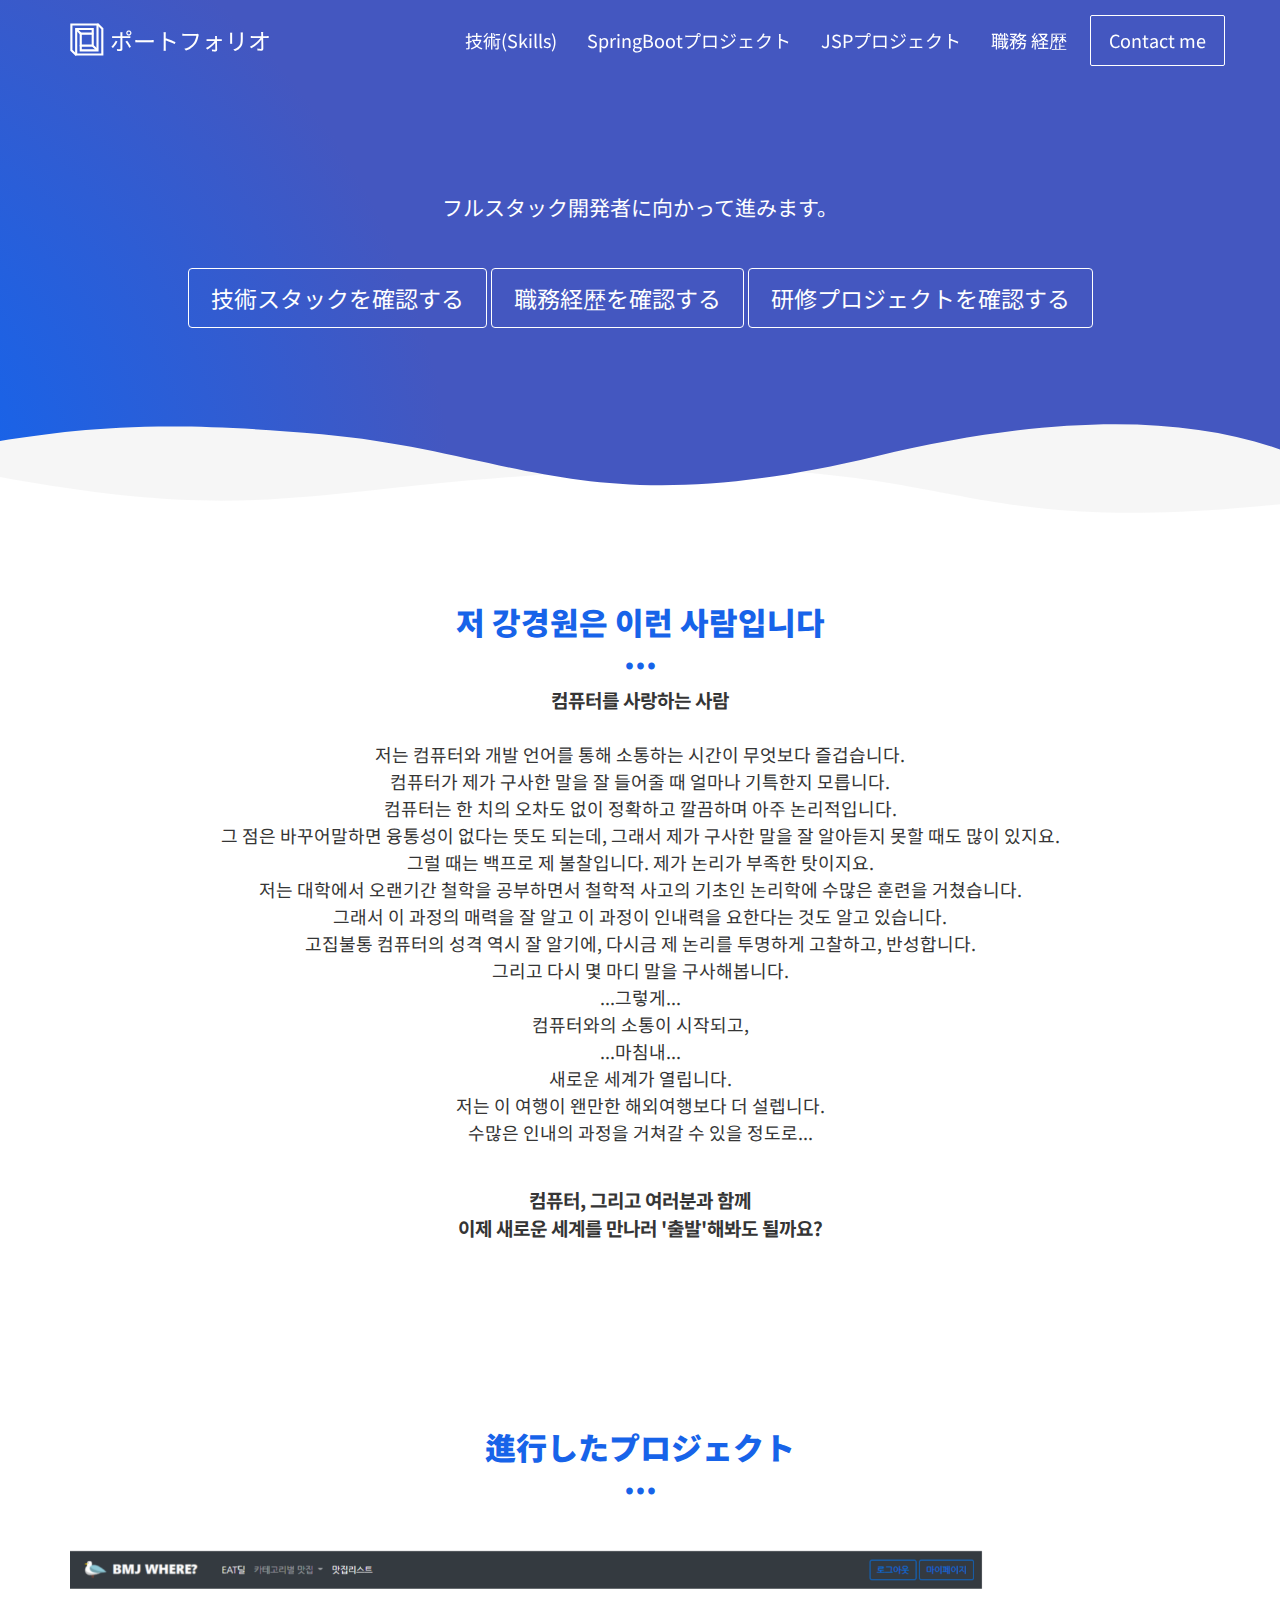
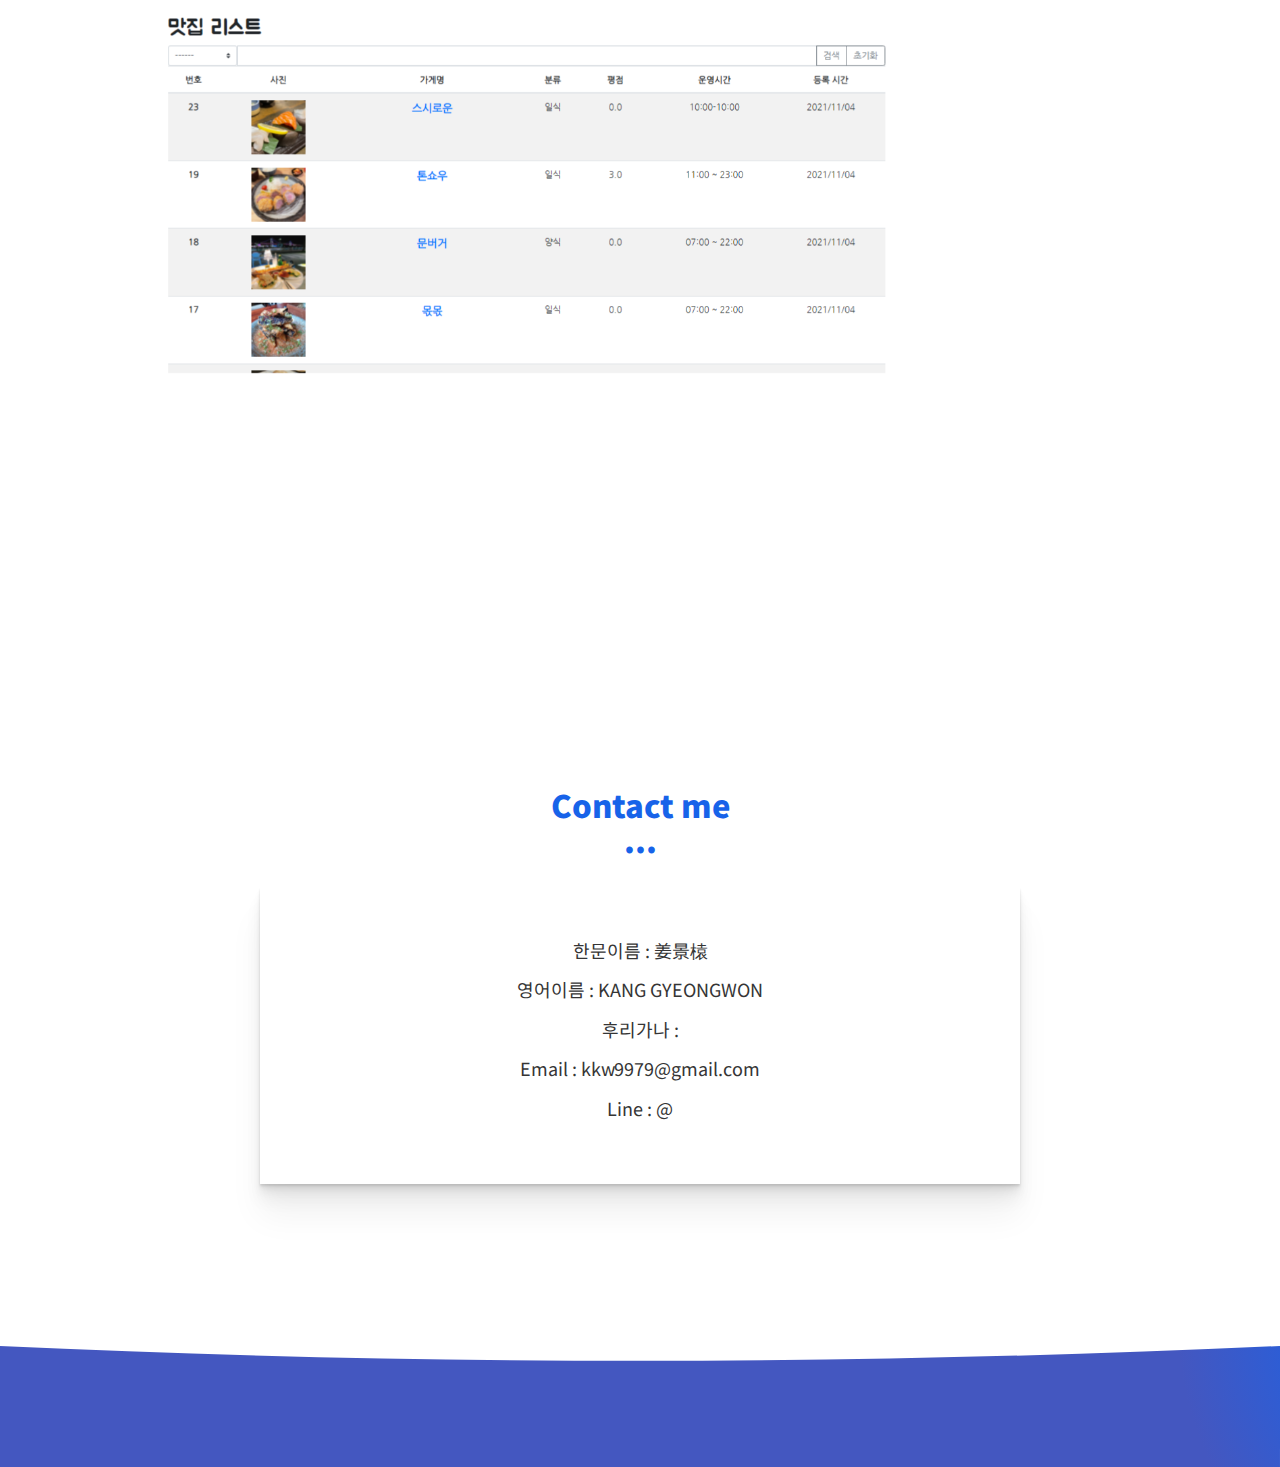
==== commit e4dba46a: "Update index.html" ====
--- a/index.html
+++ b/index.html
@@ -295,9 +295,12 @@
           <div class="card-container">
             <div class="card card-shadow col-xs-10 col-xs-offset-1 col-md-8 col-md-offset-2">
              <!-- <img src="./assets/images/profil-01.jpg" alt="" class="reveal img-responsive reveal-content image-center" style="width:200px; height:auto">
-<br><br>--><p class="text-center">강 경 원</p>
+<br><br>--><p class="text-center">한문이름 : 姜景榬</p>
+              <p class="text-center">영어이름 : KANG GYEONGWON</p>
+              <p class="text-center">후리가나 : </p>
           <!--   <p class="text-center">010. 4520. 1450</p>--> 
-              <p class="text-center">kkw9979@gmail.com</p> 
+              <p class="text-center">Email : kkw9979@gmail.com</p> 
+              <p class="text-center">Line : @</p>
 
           <!--     <form action="" class="reveal-content">
                 <div class="row">
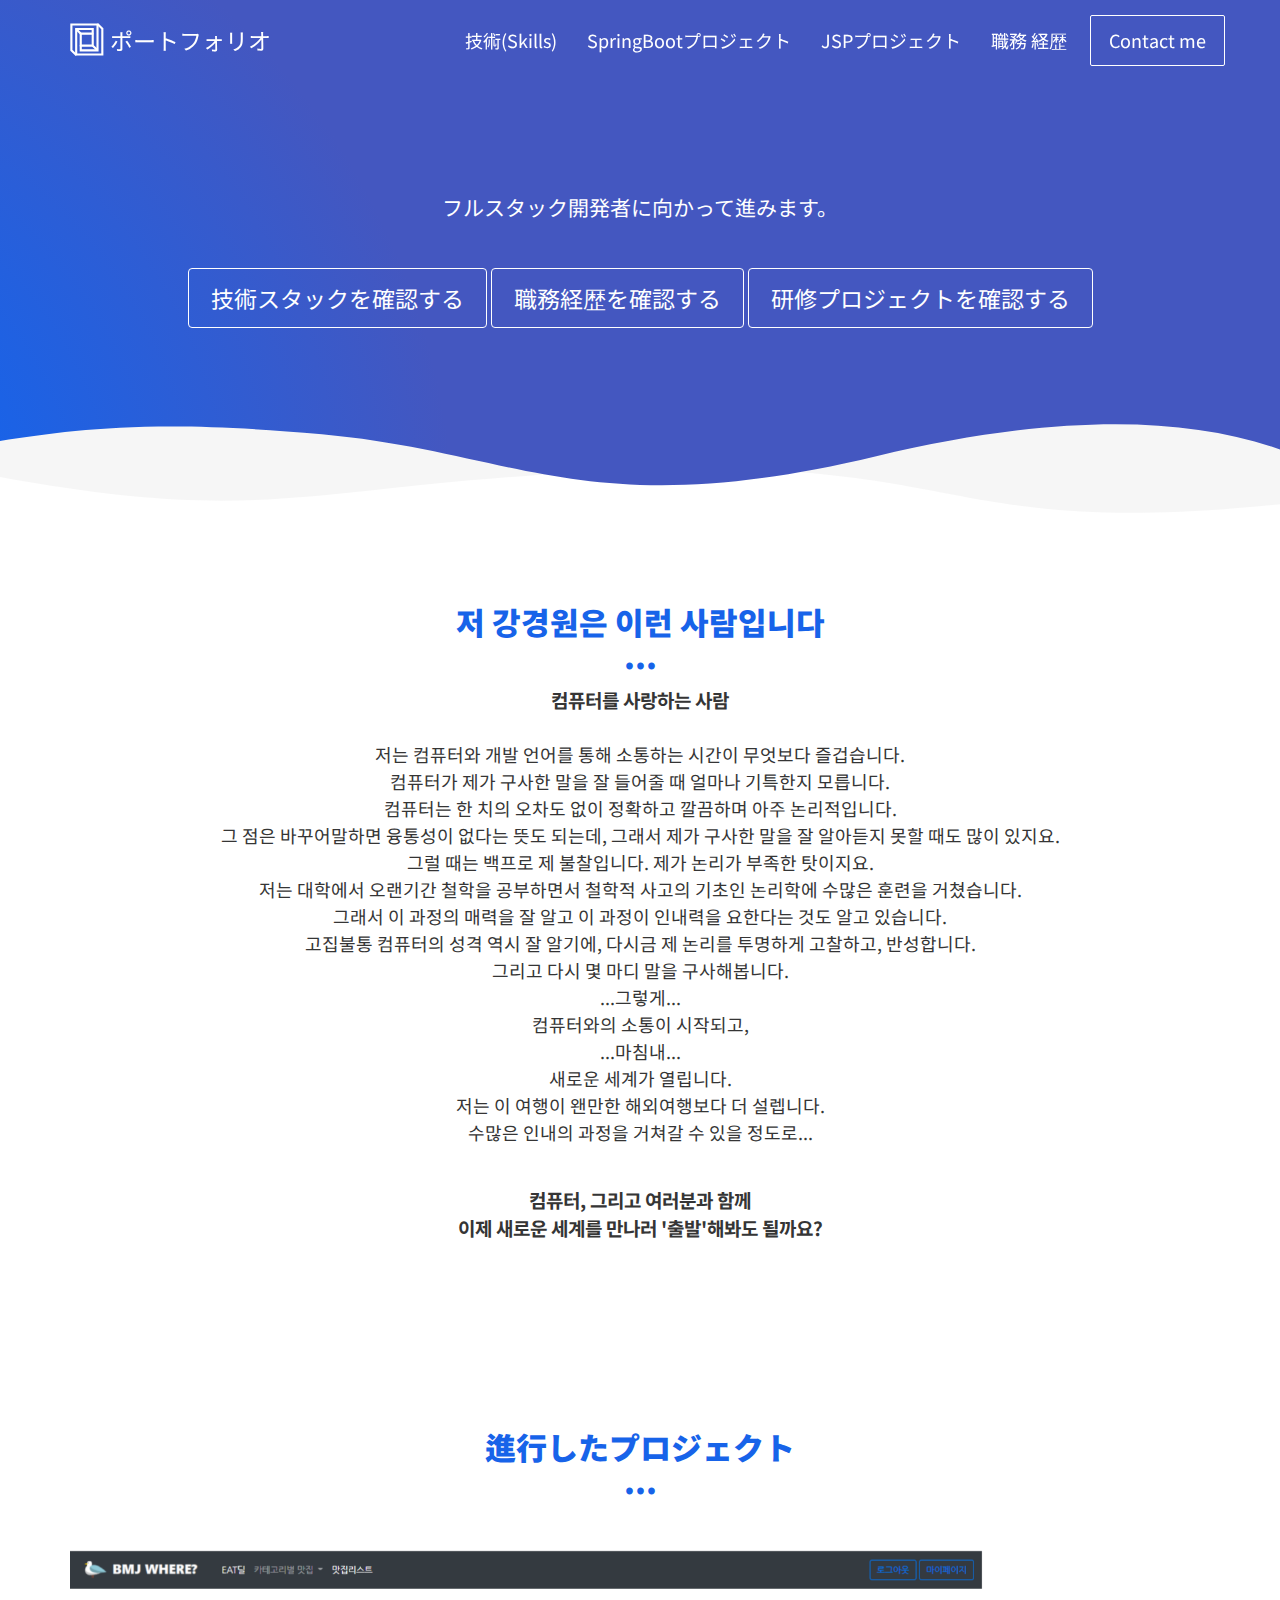
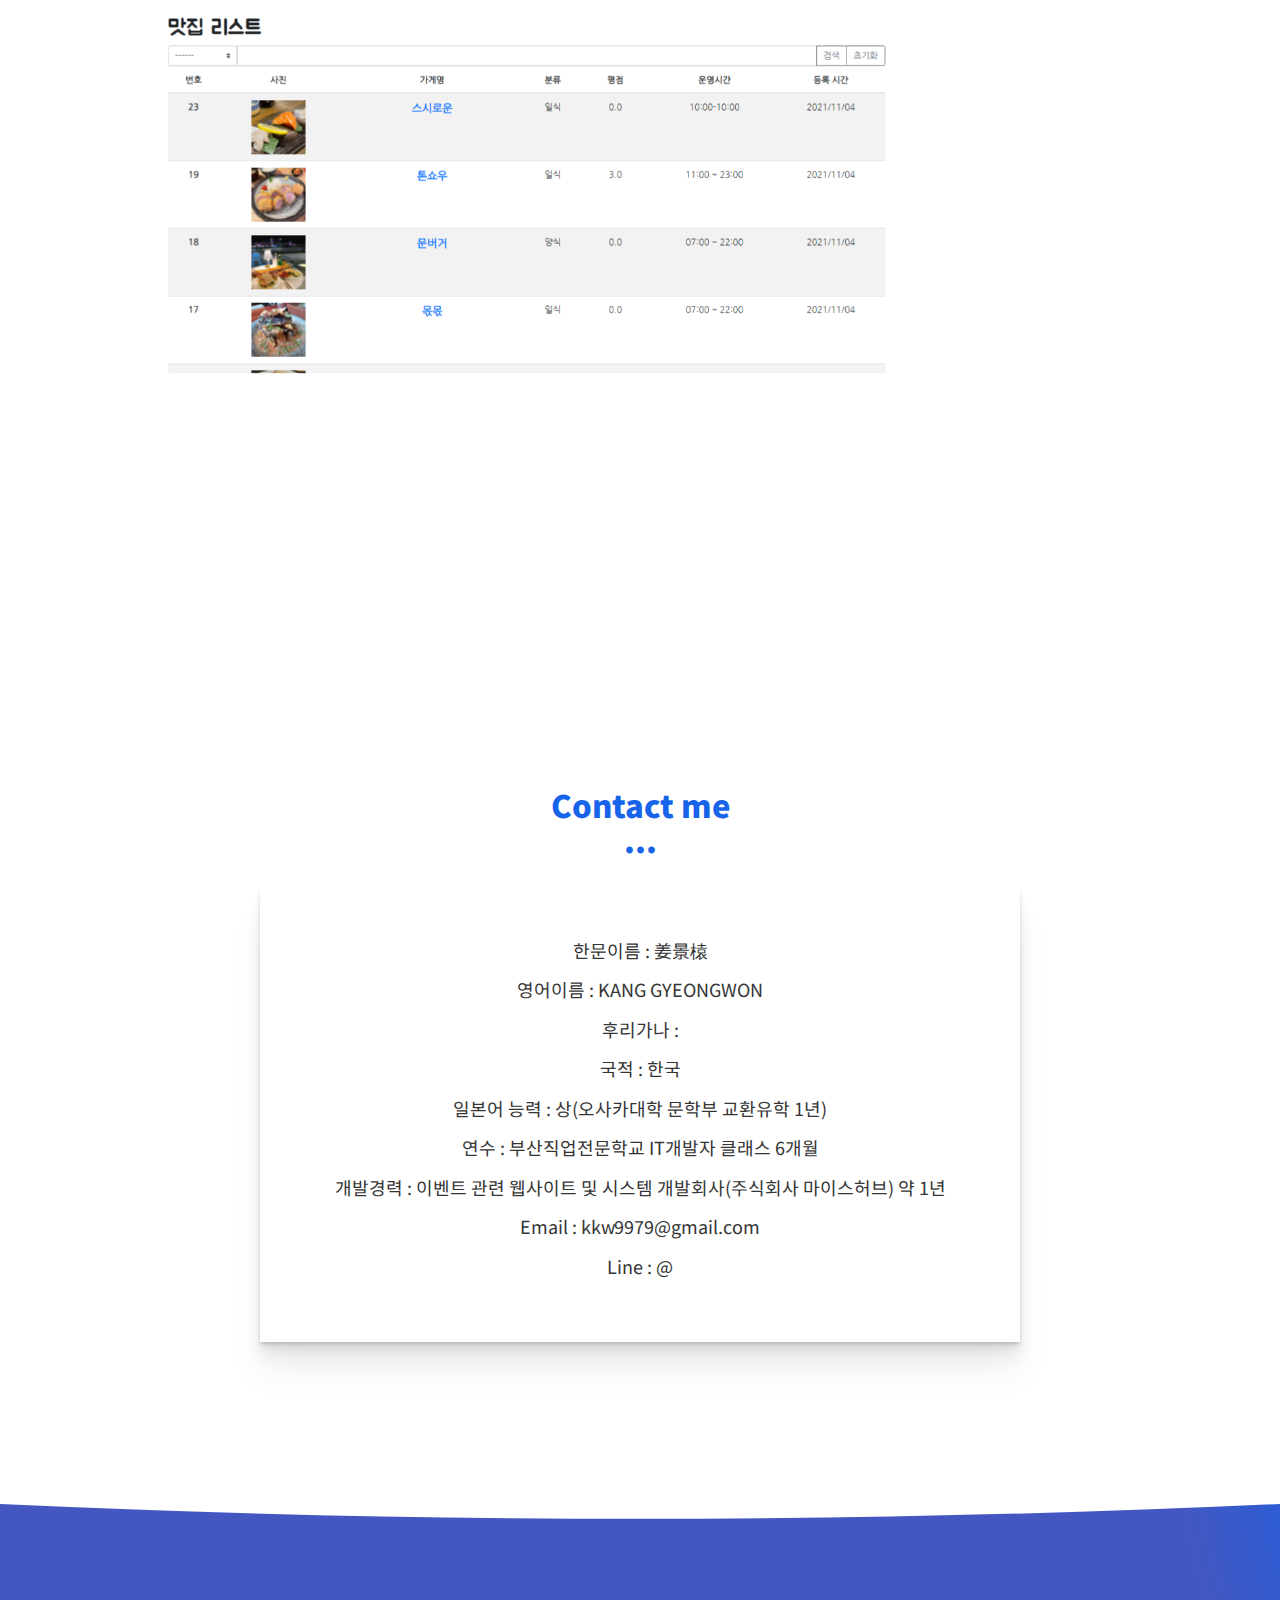
==== commit b5bd7553: "Update index.html" ====
--- a/index.html
+++ b/index.html
@@ -298,6 +298,10 @@
 <br><br>--><p class="text-center">한문이름 : 姜景榬</p>
               <p class="text-center">영어이름 : KANG GYEONGWON</p>
               <p class="text-center">후리가나 : </p>
+              <p class="text-center">국적 : 한국</p>
+              <p class="text-center">일본어 능력 : 상(오사카대학 문학부 교환유학 1년)</p>
+              <p class="text-center">연수 : 부산직업전문학교 IT개발자 클래스 6개월</p>
+              <p class="text-center">개발경력 : 이벤트 관련 웹사이트 및 시스템 개발회사(주식회사 마이스허브) 약 1년</p>
           <!--   <p class="text-center">010. 4520. 1450</p>--> 
               <p class="text-center">Email : kkw9979@gmail.com</p> 
               <p class="text-center">Line : @</p>
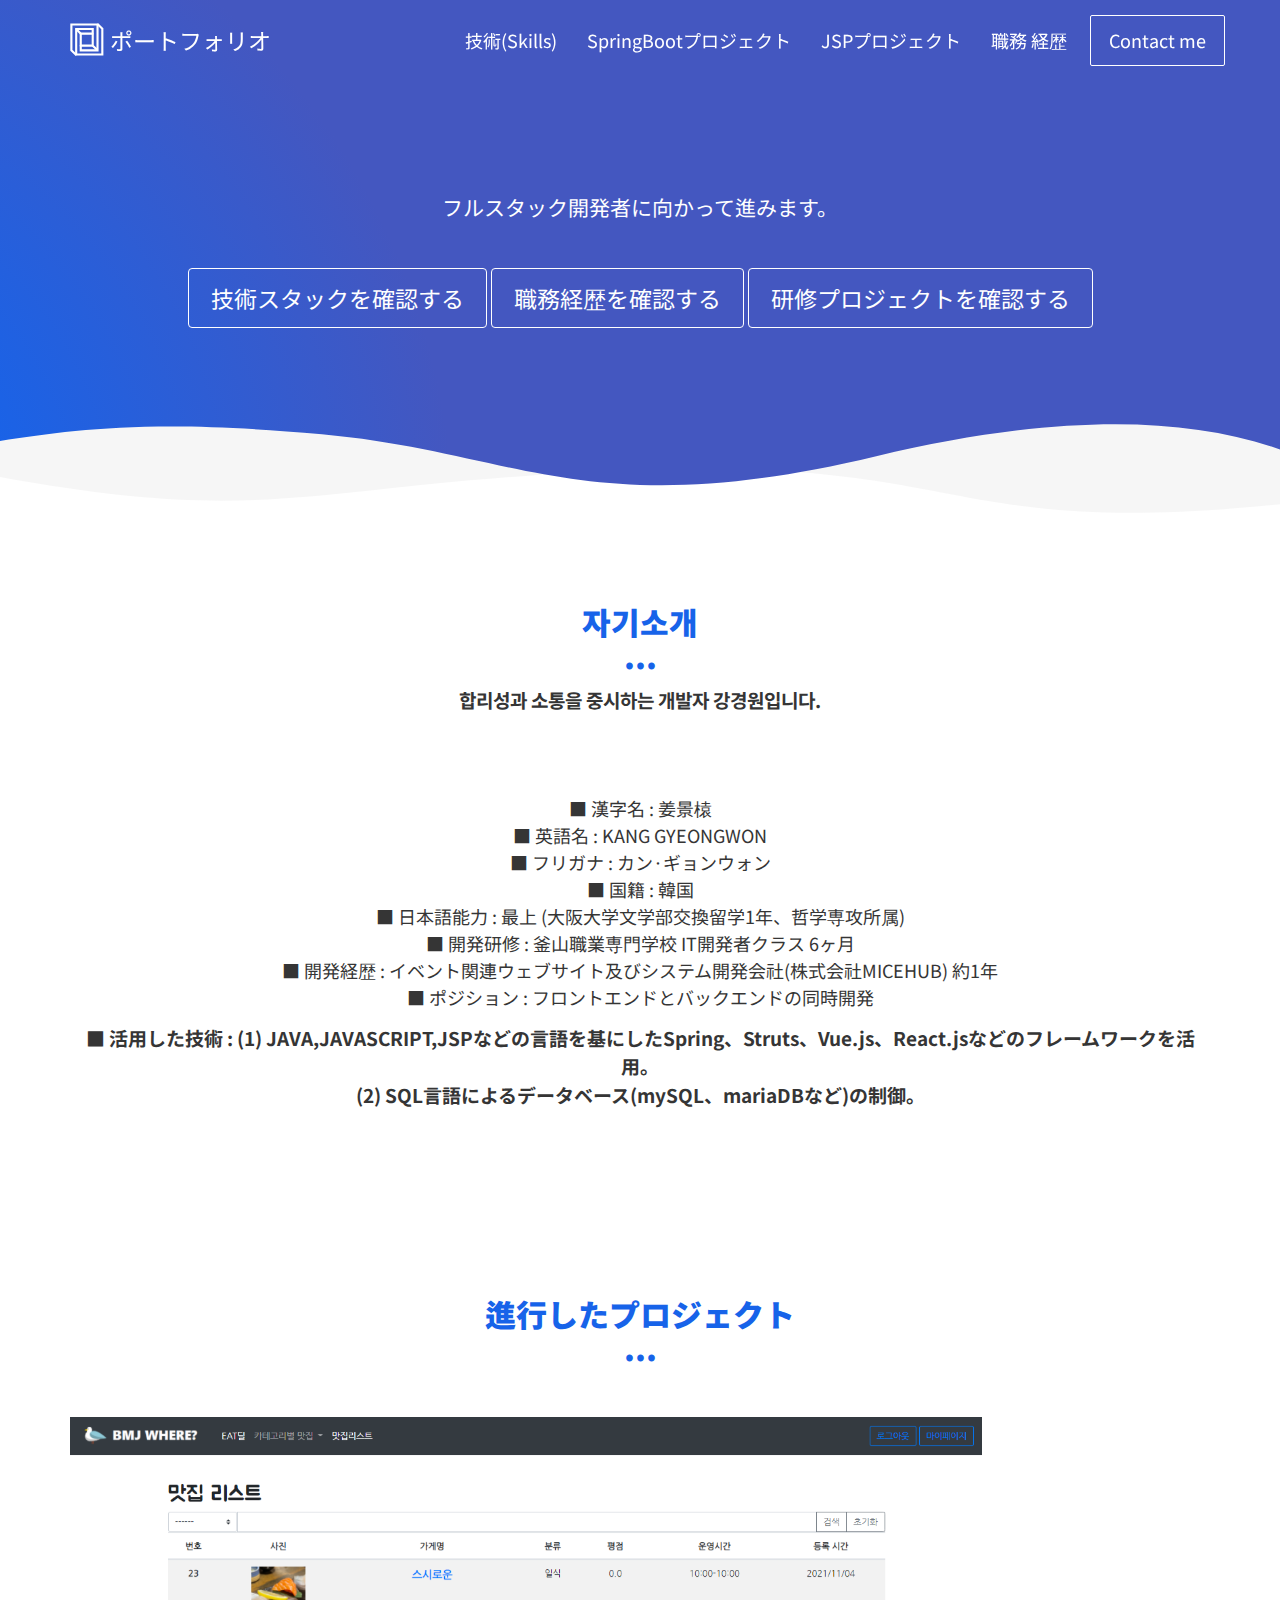
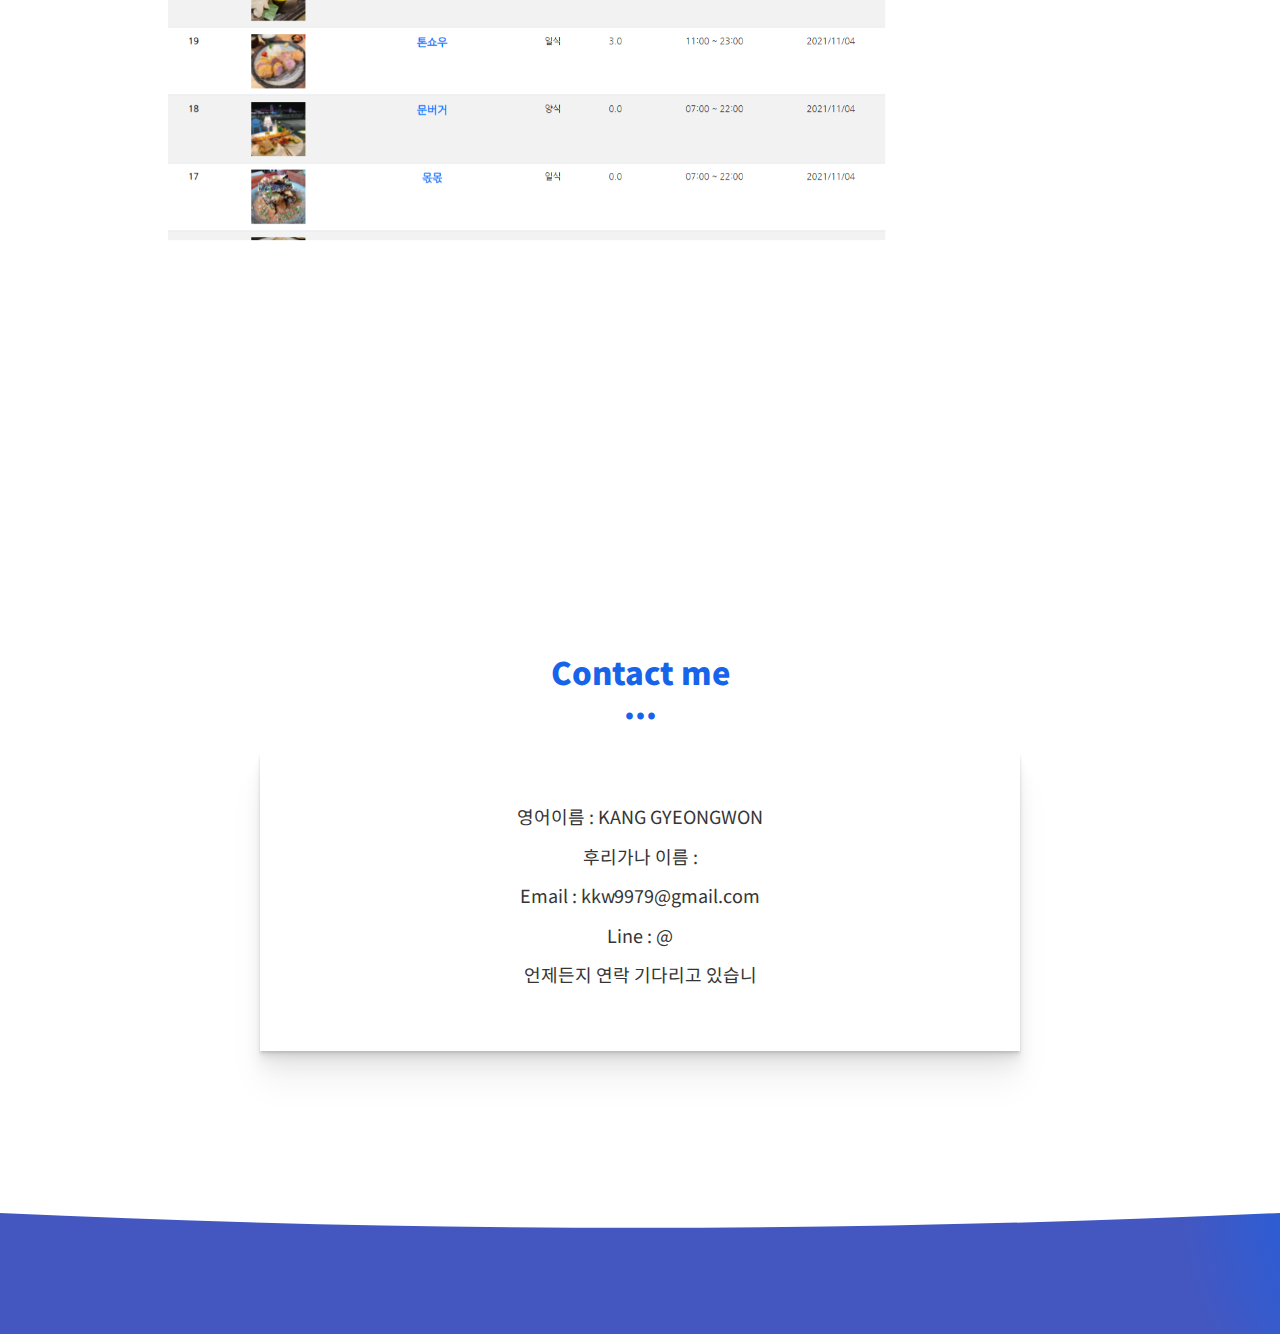
==== commit 01e05367: "Update index.html" ====
--- a/index.html
+++ b/index.html
@@ -112,21 +112,28 @@
     <div class="container text-center">
       <div class="row section-container-spacer">
         <div class="col-xs-12 col-md-12" style="font-family: 'Noto Sans KR', sans-serif;">
-          <h2 class="text-center">저 강경원은 이런 사람입니다</h2>
+          <h2 class="text-center">자기소개</h2>
  <p>
             
-         <span style="font-size: 19px;"><b>컴퓨터를 사랑하는 사람</b> </span>  <br><br>
-            저는 컴퓨터와 개발 언어를 통해 소통하는 시간이 무엇보다 즐겁습니다.<br>
-            컴퓨터가 제가 구사한 말을 잘 들어줄 때 얼마나 기특한지 모릅니다.<br>
-          컴퓨터는 한 치의 오차도 없이 정확하고 깔끔하며 아주 논리적입니다. <br>
-          그 점은 바꾸어말하면 융통성이 없다는 뜻도 되는데, 그래서 제가 구사한 말을 잘 알아듣지 못할 때도 많이 있지요.<br>
-          그럴 때는 백프로 제 불찰입니다. 제가 논리가 부족한 탓이지요. <br>  저는 대학에서 오랜기간 철학을 공부하면서 철학적 사고의 기초인 논리학에 수많은 훈련을 거쳤습니다.<br> 그래서 이 과정의 매력을 잘 알고 이 과정이 인내력을 요한다는 것도 알고 있습니다.   <br> 
-          고집불통 컴퓨터의 성격 역시 잘 알기에, 다시금 제 논리를 투명하게 고찰하고, 반성합니다. <br>그리고 다시 몇 마디 말을 구사해봅니다.<br> ...그렇게...<br> 
-          컴퓨터와의 소통이 시작되고,<br> ...마침내... <br>
-          새로운 세계가 열립니다.<br> 저는 이 여행이 왠만한 해외여행보다 더 설렙니다.<br>수많은 인내의 과정을 거쳐갈 수 있을 정도로...
+         <span style="font-size: 19px;"><b>합리성과 소통을 중시하는 개발자 강경원입니다.</b> </span>  <br><br> 
 <br><br>
-
-         <p style="font-size: 19px;"><b>컴퓨터, 그리고 여러분과 함께 <br>이제 새로운 세계를 만나러 '출발'해봐도 될까요?</b></p> 
+■ 漢字名 : 姜景榬 <br>
+
+■ 英語名 : KANG GYEONGWON<br>
+
+■ フリガナ : カン·ギョンウォン<br>
+
+■ 国籍 : 韓国<br>
+
+■ 日本語能力 : 最上 (大阪大学文学部交換留学1年、哲学専攻所属)<br>
+
+■ 開発研修 : 釜山職業専門学校 IT開発者クラス 6ヶ月<br>
+
+■ 開発経歴 : イベント関連ウェブサイト及びシステム開発会社(株式会社MICEHUB) 約1年<br>
+■ ポジション : フロントエンドとバックエンドの同時開発<br>
+
+        <p style="font-size: 19px;"><b>■ 活用した技術 : (1) JAVA,JAVASCRIPT,JSPなどの言語を基にしたSpring、Struts、Vue.js、React.jsなどのフレームワークを活用。<br>
+          (2) SQL言語によるデータベース(mySQL、mariaDBなど)の制御。</b></p> 
 
           </p>
         </div>  
@@ -295,16 +302,14 @@
           <div class="card-container">
             <div class="card card-shadow col-xs-10 col-xs-offset-1 col-md-8 col-md-offset-2">
              <!-- <img src="./assets/images/profil-01.jpg" alt="" class="reveal img-responsive reveal-content image-center" style="width:200px; height:auto">
-<br><br>--><p class="text-center">한문이름 : 姜景榬</p>
+<br><br>-->
               <p class="text-center">영어이름 : KANG GYEONGWON</p>
-              <p class="text-center">후리가나 : </p>
-              <p class="text-center">국적 : 한국</p>
-              <p class="text-center">일본어 능력 : 상(오사카대학 문학부 교환유학 1년)</p>
-              <p class="text-center">연수 : 부산직업전문학교 IT개발자 클래스 6개월</p>
-              <p class="text-center">개발경력 : 이벤트 관련 웹사이트 및 시스템 개발회사(주식회사 마이스허브) 약 1년</p>
+              <p class="text-center">후리가나 이름 : </p> 
           <!--   <p class="text-center">010. 4520. 1450</p>--> 
               <p class="text-center">Email : kkw9979@gmail.com</p> 
               <p class="text-center">Line : @</p>
+              <p class="text-center">언제든지 연락 기다리고 있습니</p>
+              
 
           <!--     <form action="" class="reveal-content">
                 <div class="row">
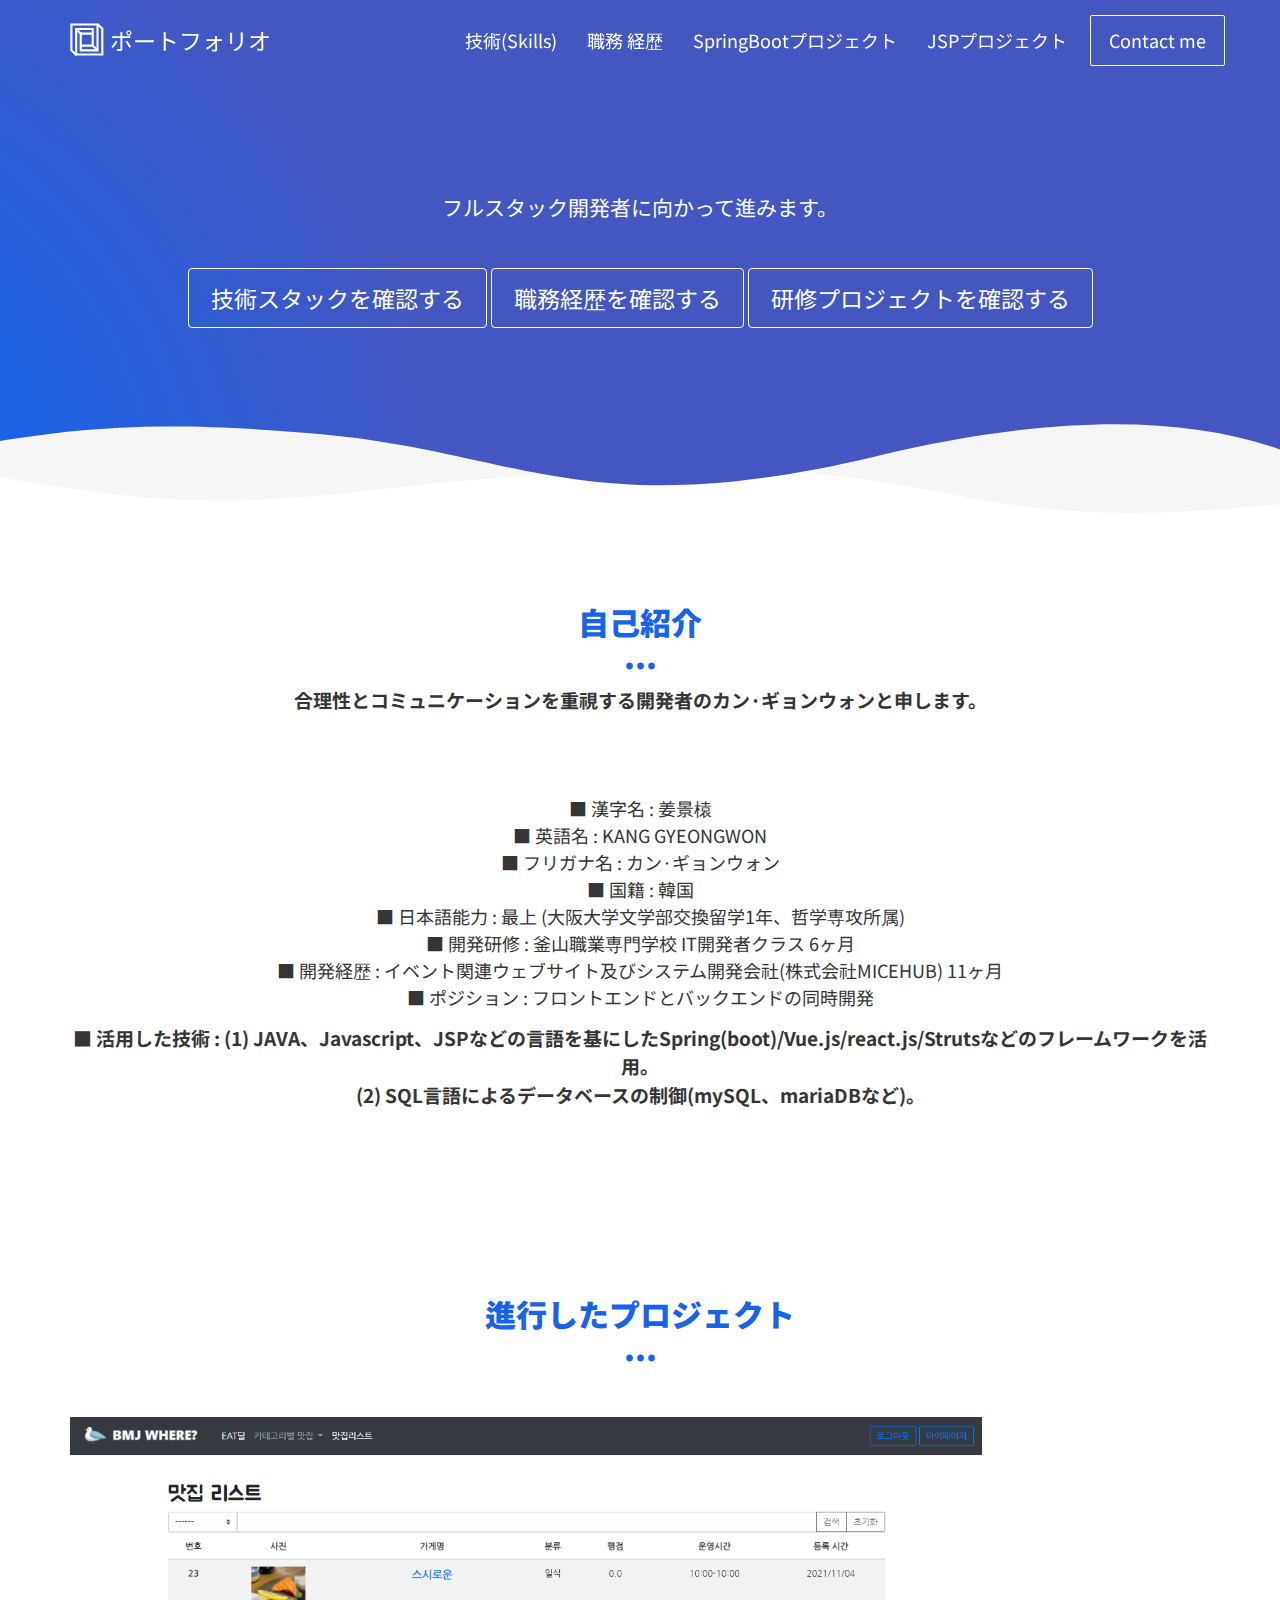
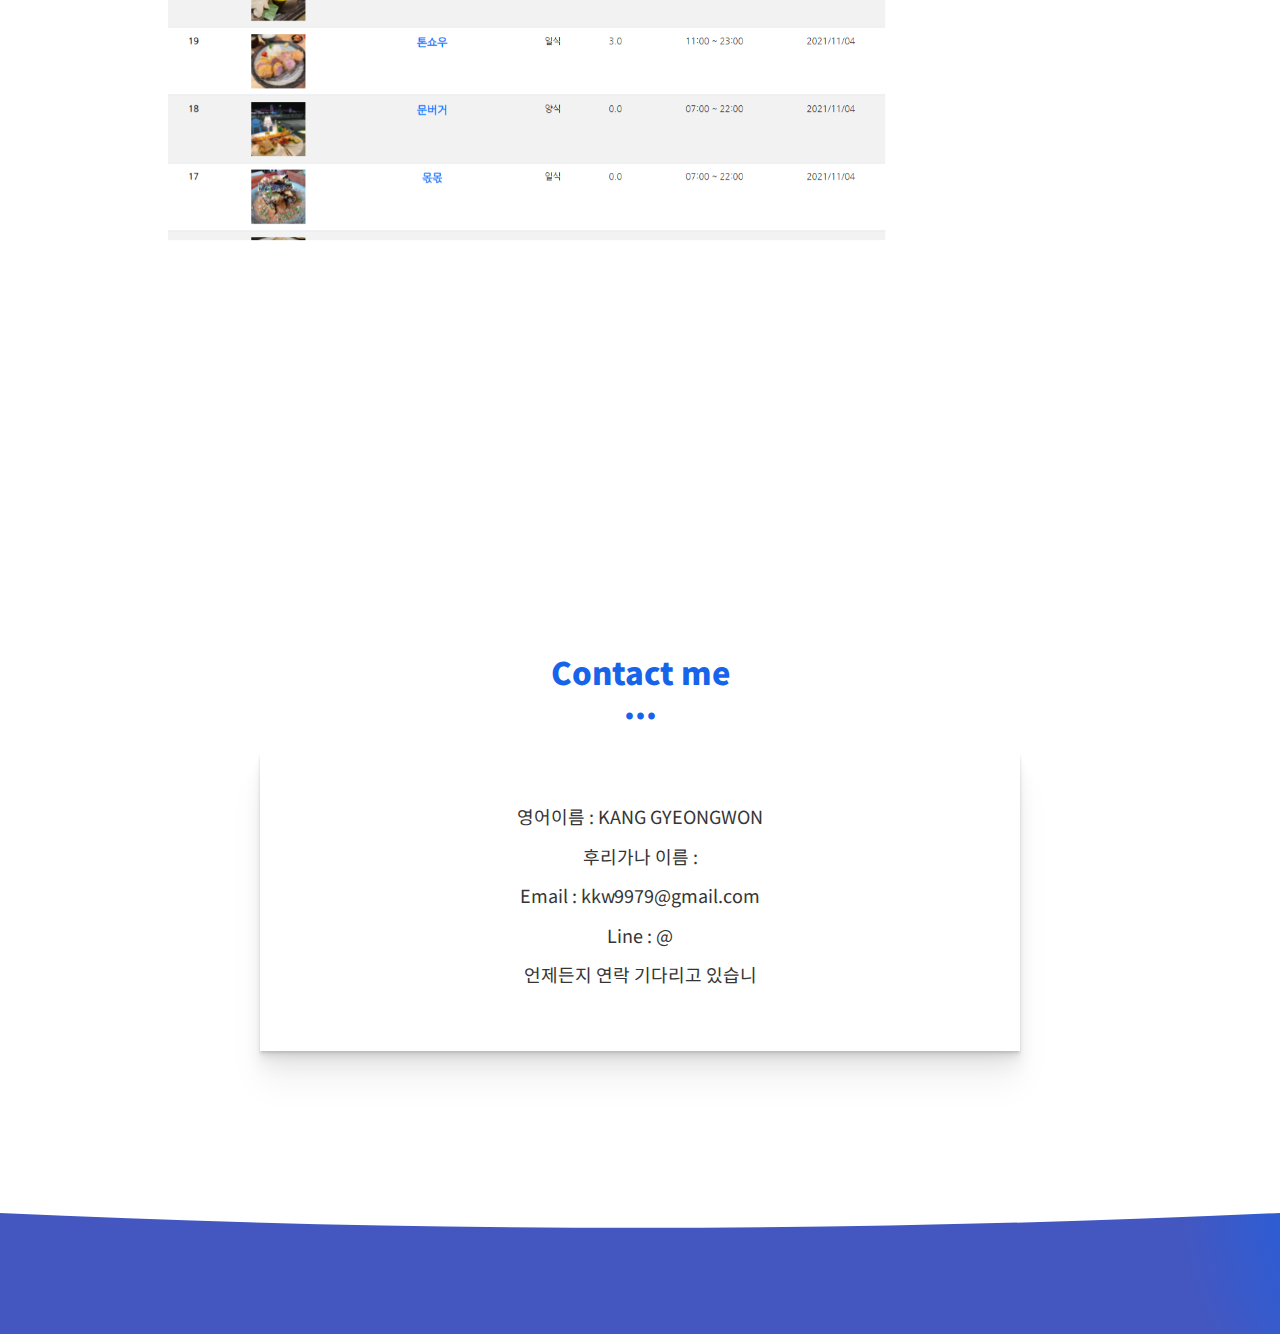
==== commit 1413ede4: "Update index.html" ====
--- a/index.html
+++ b/index.html
@@ -72,12 +72,12 @@
              
           <li><a href="./skills.html" title="">技術(Skills)</a></li> 
                 
+           <li><a href="./career.html">職務 経歴</a></li> 
+  
           <li><a href="./projectSpring.html" title="">SpringBootプロジェクト</a></li>
       
-          <li><a href="./projectJSP.html" title="">JSPプロジェクト</a></li>
+          <li><a href="./projectJSP.html" title="">JSPプロジェクト&nbsp;&nbsp;</a></li>
           
-           <li><a href="./career.html">職務 経歴&nbsp;&nbsp;</a></li> 
-  
             <li>
               <p>
                 <a href="./index.html#contact" class="btn btn-default navbar-btn" title="">Contact me</a>
@@ -112,16 +112,16 @@
     <div class="container text-center">
       <div class="row section-container-spacer">
         <div class="col-xs-12 col-md-12" style="font-family: 'Noto Sans KR', sans-serif;">
-          <h2 class="text-center">자기소개</h2>
+          <h2 class="text-center">自己紹介</h2>
  <p>
             
-         <span style="font-size: 19px;"><b>합리성과 소통을 중시하는 개발자 강경원입니다.</b> </span>  <br><br> 
+         <span style="font-size: 19px;"><b>合理性とコミュニケーションを重視する開発者のカン·ギョンウォンと申します。</b> </span>  <br><br> 
 <br><br>
 ■ 漢字名 : 姜景榬 <br>
 
 ■ 英語名 : KANG GYEONGWON<br>
 
-■ フリガナ : カン·ギョンウォン<br>
+■ フリガナ名 : カン·ギョンウォン<br>
 
 ■ 国籍 : 韓国<br>
 
@@ -129,11 +129,11 @@
 
 ■ 開発研修 : 釜山職業専門学校 IT開発者クラス 6ヶ月<br>
 
-■ 開発経歴 : イベント関連ウェブサイト及びシステム開発会社(株式会社MICEHUB) 約1年<br>
+■ 開発経歴 : イベント関連ウェブサイト及びシステム開発会社(株式会社MICEHUB) 11ヶ月<br>
 ■ ポジション : フロントエンドとバックエンドの同時開発<br>
 
-        <p style="font-size: 19px;"><b>■ 活用した技術 : (1) JAVA,JAVASCRIPT,JSPなどの言語を基にしたSpring、Struts、Vue.js、React.jsなどのフレームワークを活用。<br>
-          (2) SQL言語によるデータベース(mySQL、mariaDBなど)の制御。</b></p> 
+        <p style="font-size: 19px;"><b>■ 活用した技術 : (1) JAVA、Javascript、JSPなどの言語を基にしたSpring(boot)/Vue.js/react.js/Strutsなどのフレームワークを活用。<br>
+          (2) SQL言語によるデータベースの制御(mySQL、mariaDBなど)。</b></p> 
 
           </p>
         </div>  
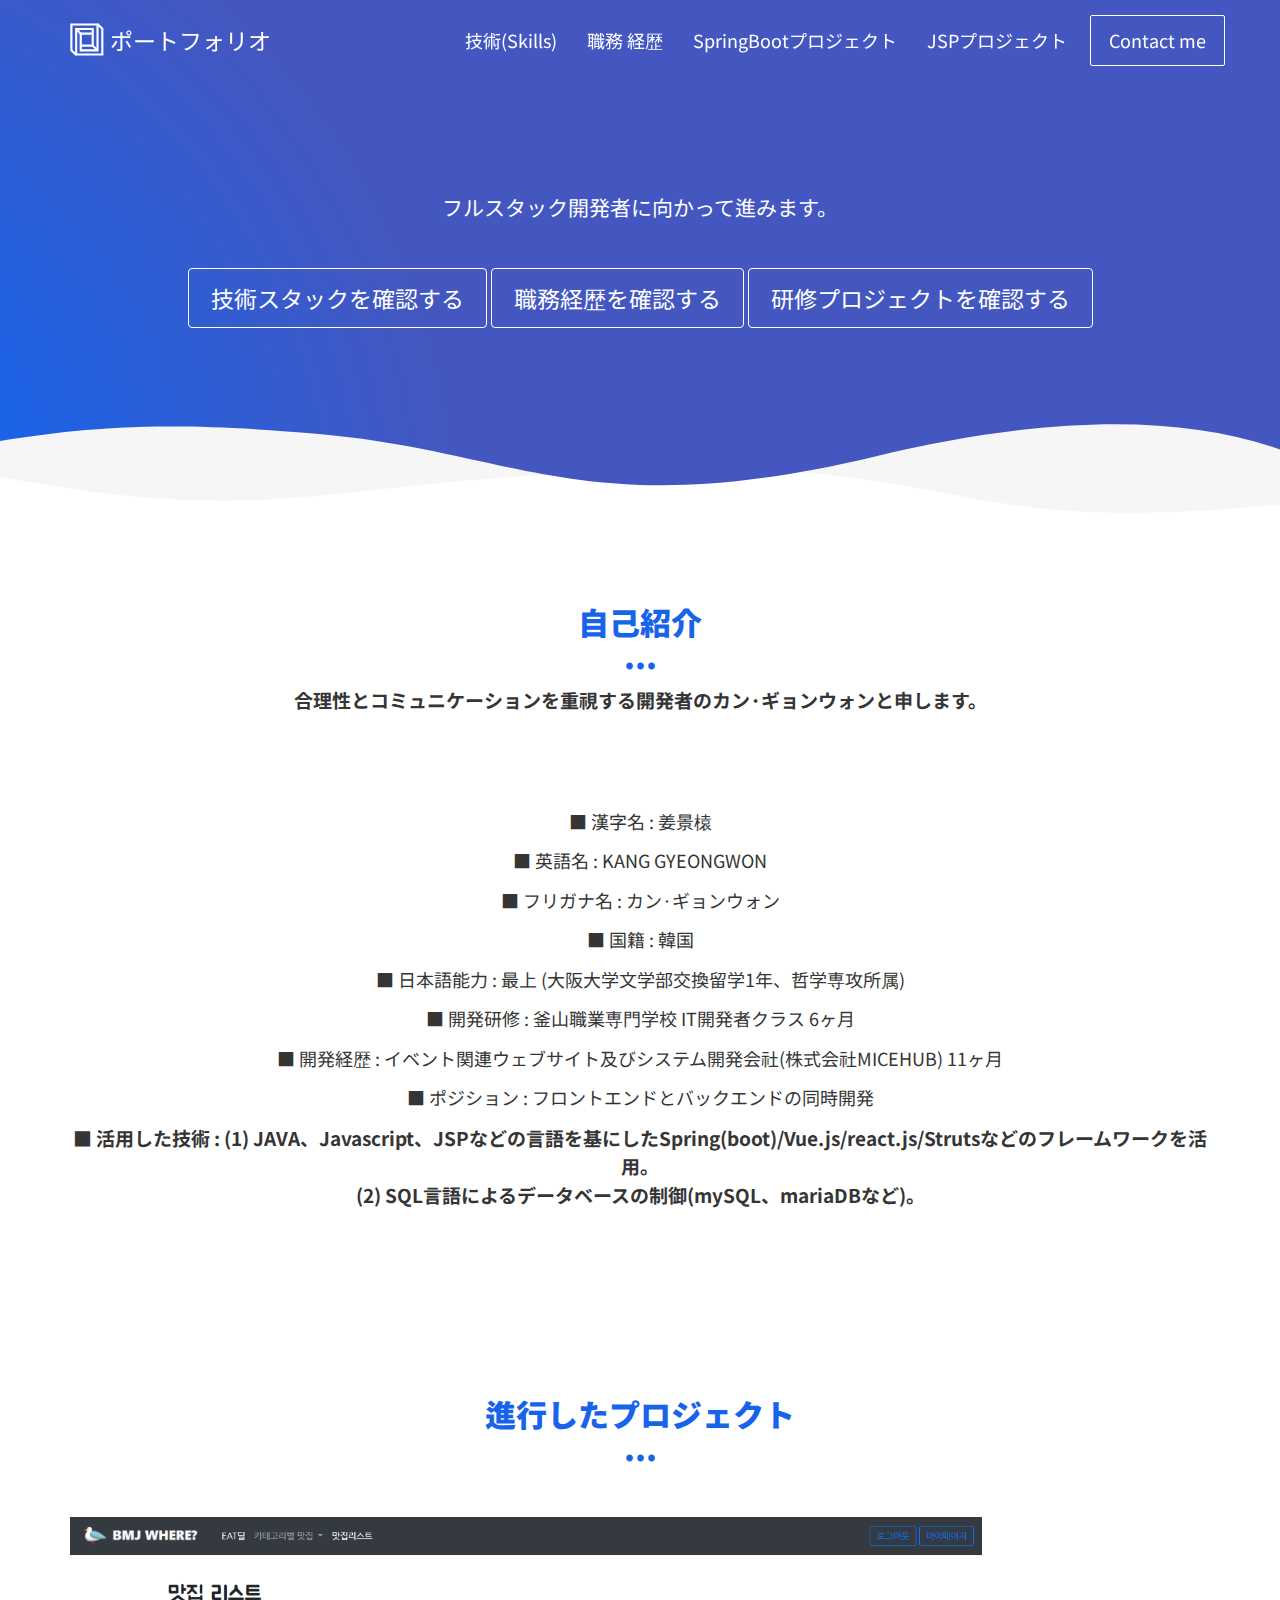
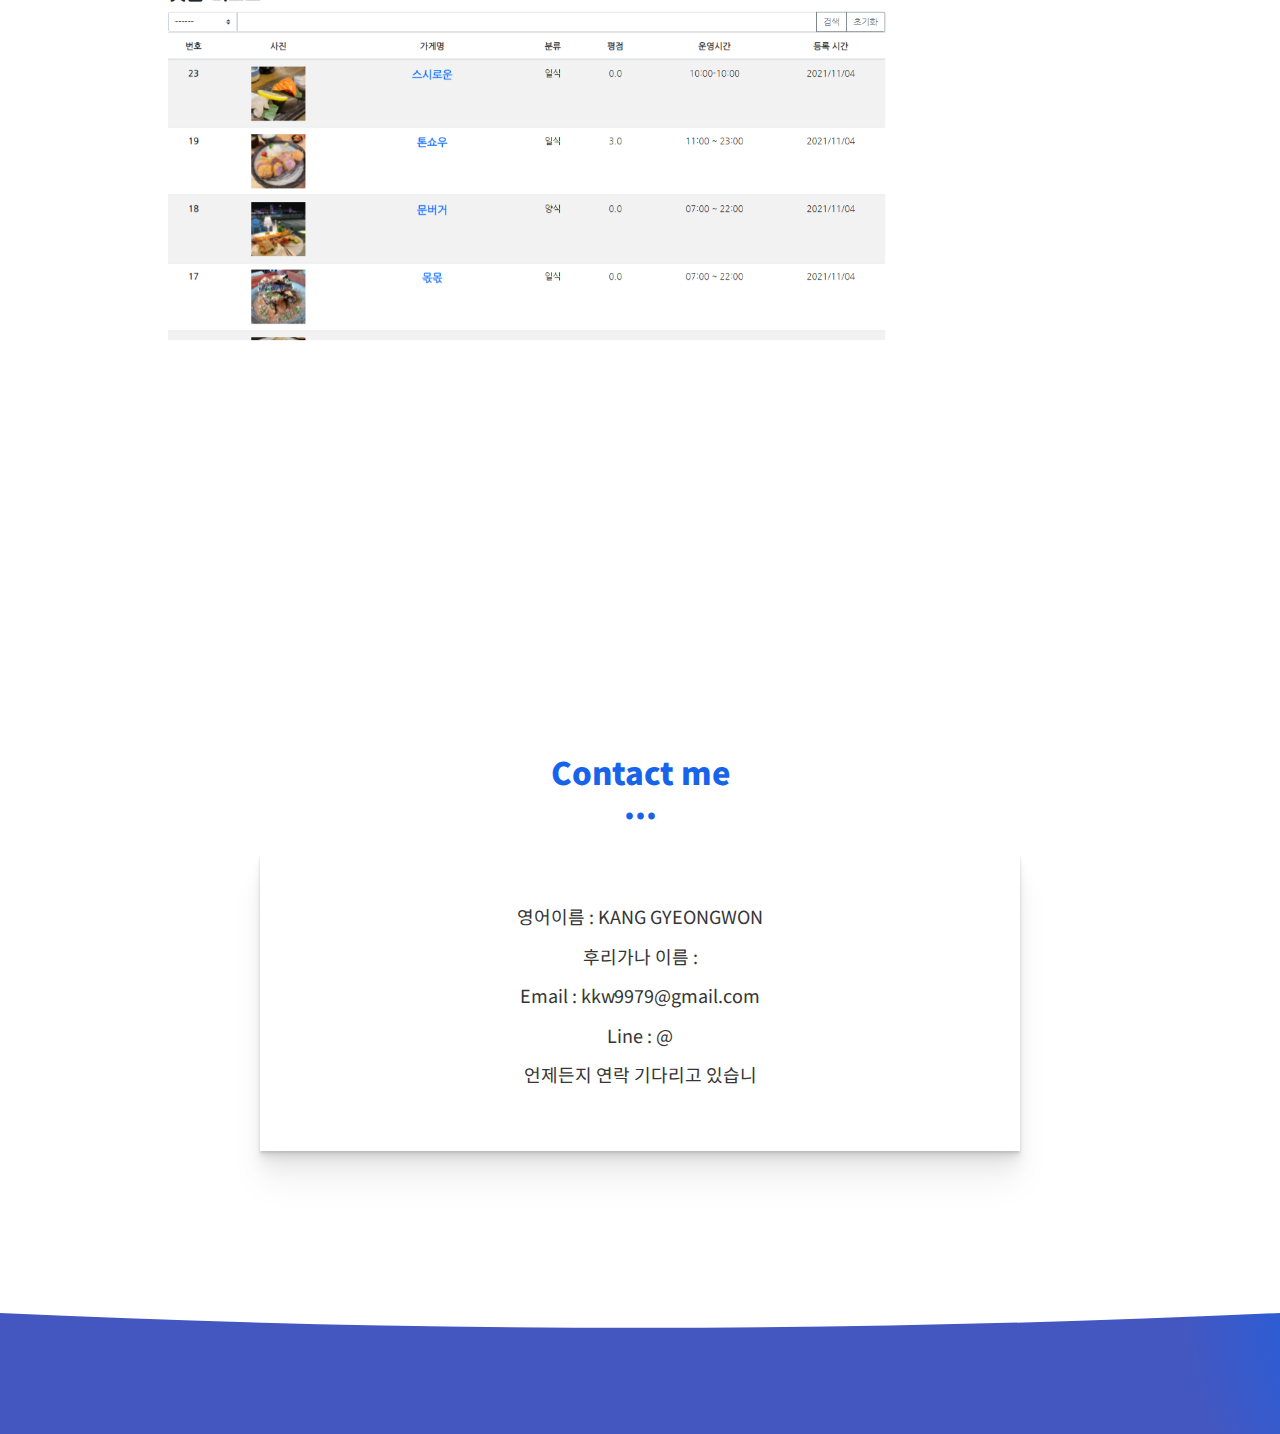
==== commit 50e867b9: "Update index.html" ====
--- a/index.html
+++ b/index.html
@@ -117,20 +117,20 @@
             
          <span style="font-size: 19px;"><b>合理性とコミュニケーションを重視する開発者のカン·ギョンウォンと申します。</b> </span>  <br><br> 
 <br><br>
-■ 漢字名 : 姜景榬 <br>
-
-■ 英語名 : KANG GYEONGWON<br>
-
-■ フリガナ名 : カン·ギョンウォン<br>
-
-■ 国籍 : 韓国<br>
-
-■ 日本語能力 : 最上 (大阪大学文学部交換留学1年、哲学専攻所属)<br>
-
-■ 開発研修 : 釜山職業専門学校 IT開発者クラス 6ヶ月<br>
-
-■ 開発経歴 : イベント関連ウェブサイト及びシステム開発会社(株式会社MICEHUB) 11ヶ月<br>
-■ ポジション : フロントエンドとバックエンドの同時開発<br>
+          <p>■ 漢字名 : 姜景榬 </p>
+
+<p>■ 英語名 : KANG GYEONGWON</p>
+
+<p>■ フリガナ名 : カン·ギョンウォン</p>
+
+<p>■ 国籍 : 韓国</p>
+
+<p>   ■ 日本語能力 : 最上 (大阪大学文学部交換留学1年、哲学専攻所属)</p>
+          <p>■ 開発研修 : 釜山職業専門学校 IT開発者クラス 6ヶ月</p>
+
+          <p>■ 開発経歴 : イベント関連ウェブサイト及びシステム開発会社(株式会社MICEHUB) 11ヶ月</p>
+
+          <p>  ■ ポジション : フロントエンドとバックエンドの同時開発<br></p>
 
         <p style="font-size: 19px;"><b>■ 活用した技術 : (1) JAVA、Javascript、JSPなどの言語を基にしたSpring(boot)/Vue.js/react.js/Strutsなどのフレームワークを活用。<br>
           (2) SQL言語によるデータベースの制御(mySQL、mariaDBなど)。</b></p> 
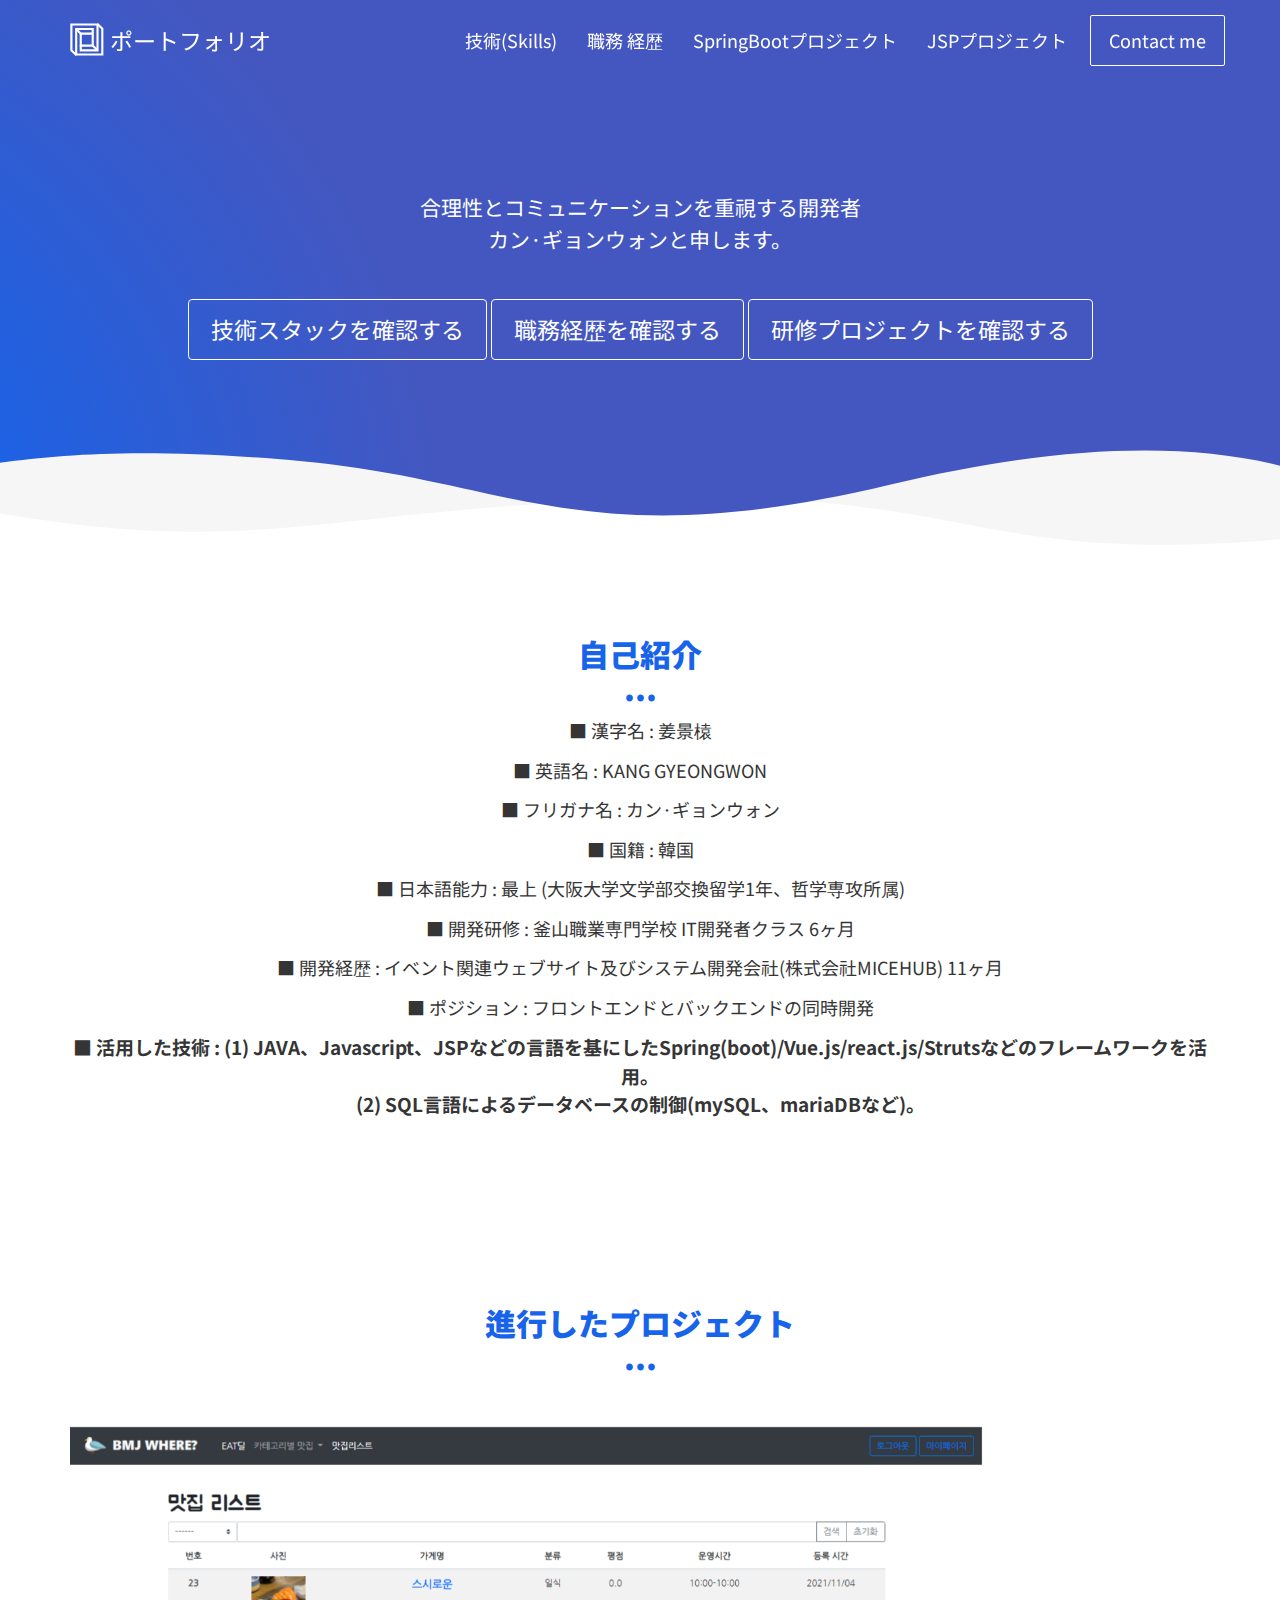
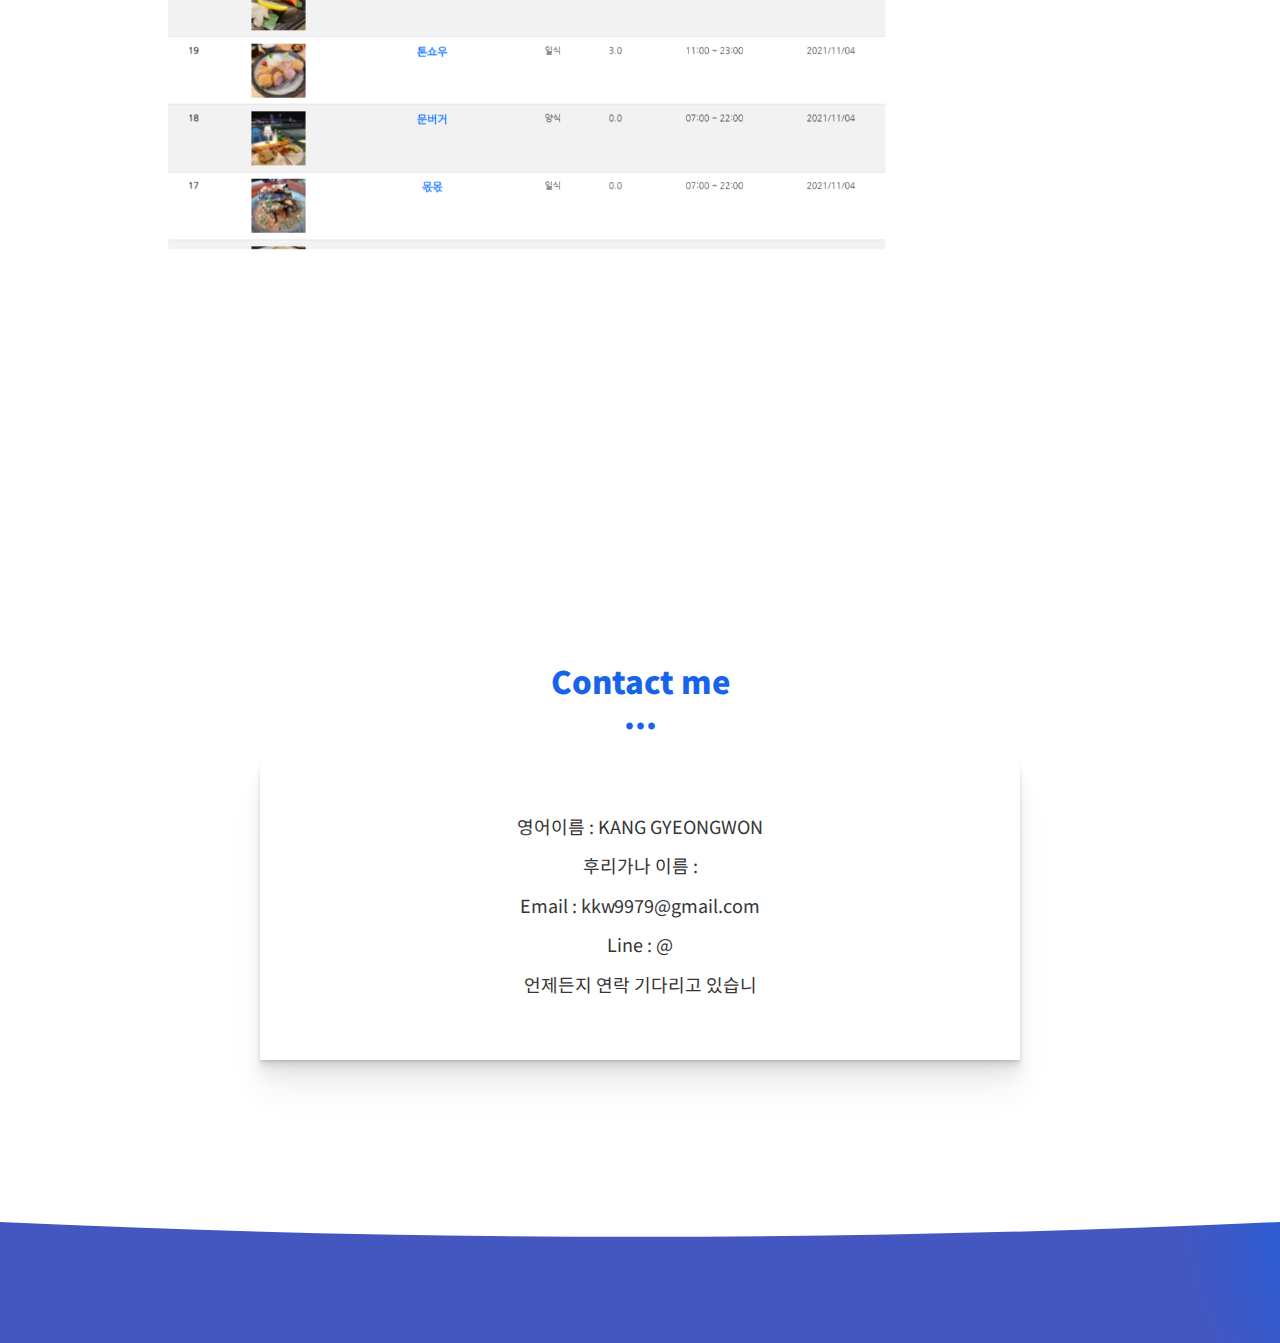
==== commit c65fc51c: "Update index.html" ====
--- a/index.html
+++ b/index.html
@@ -97,7 +97,7 @@
       <div class="row">
         <div class="col-xs-12">
   <!--     <h1>저 강경원은...</h1>--> 
-        <span  style="font-size: 21px;"><p>フルスタック開発者に向かって進みます。</p>  </span> 
+        <span  style="font-size: 21px;"><p>合理性とコミュニケーションを重視する開発者<br>カン·ギョンウォンと申します。</p>  </span> 
           <br>
       <a href="./skills.html" class="btn btn-default btn-lg" title="">技術スタックを確認する</a>
       <a href="./career.html" class="btn btn-default btn-lg" title="">職務経歴を確認する</a>
@@ -115,8 +115,8 @@
           <h2 class="text-center">自己紹介</h2>
  <p>
             
-         <span style="font-size: 19px;"><b>合理性とコミュニケーションを重視する開発者のカン·ギョンウォンと申します。</b> </span>  <br><br> 
-<br><br>
+    <!--    <span style="font-size: 19px;"><b>合理性とコミュニケーションを重視する開発者のカン·ギョンウォンと申します。</b> </span>  <br><br> 
+<br><br> -->
           <p>■ 漢字名 : 姜景榬 </p>
 
 <p>■ 英語名 : KANG GYEONGWON</p>
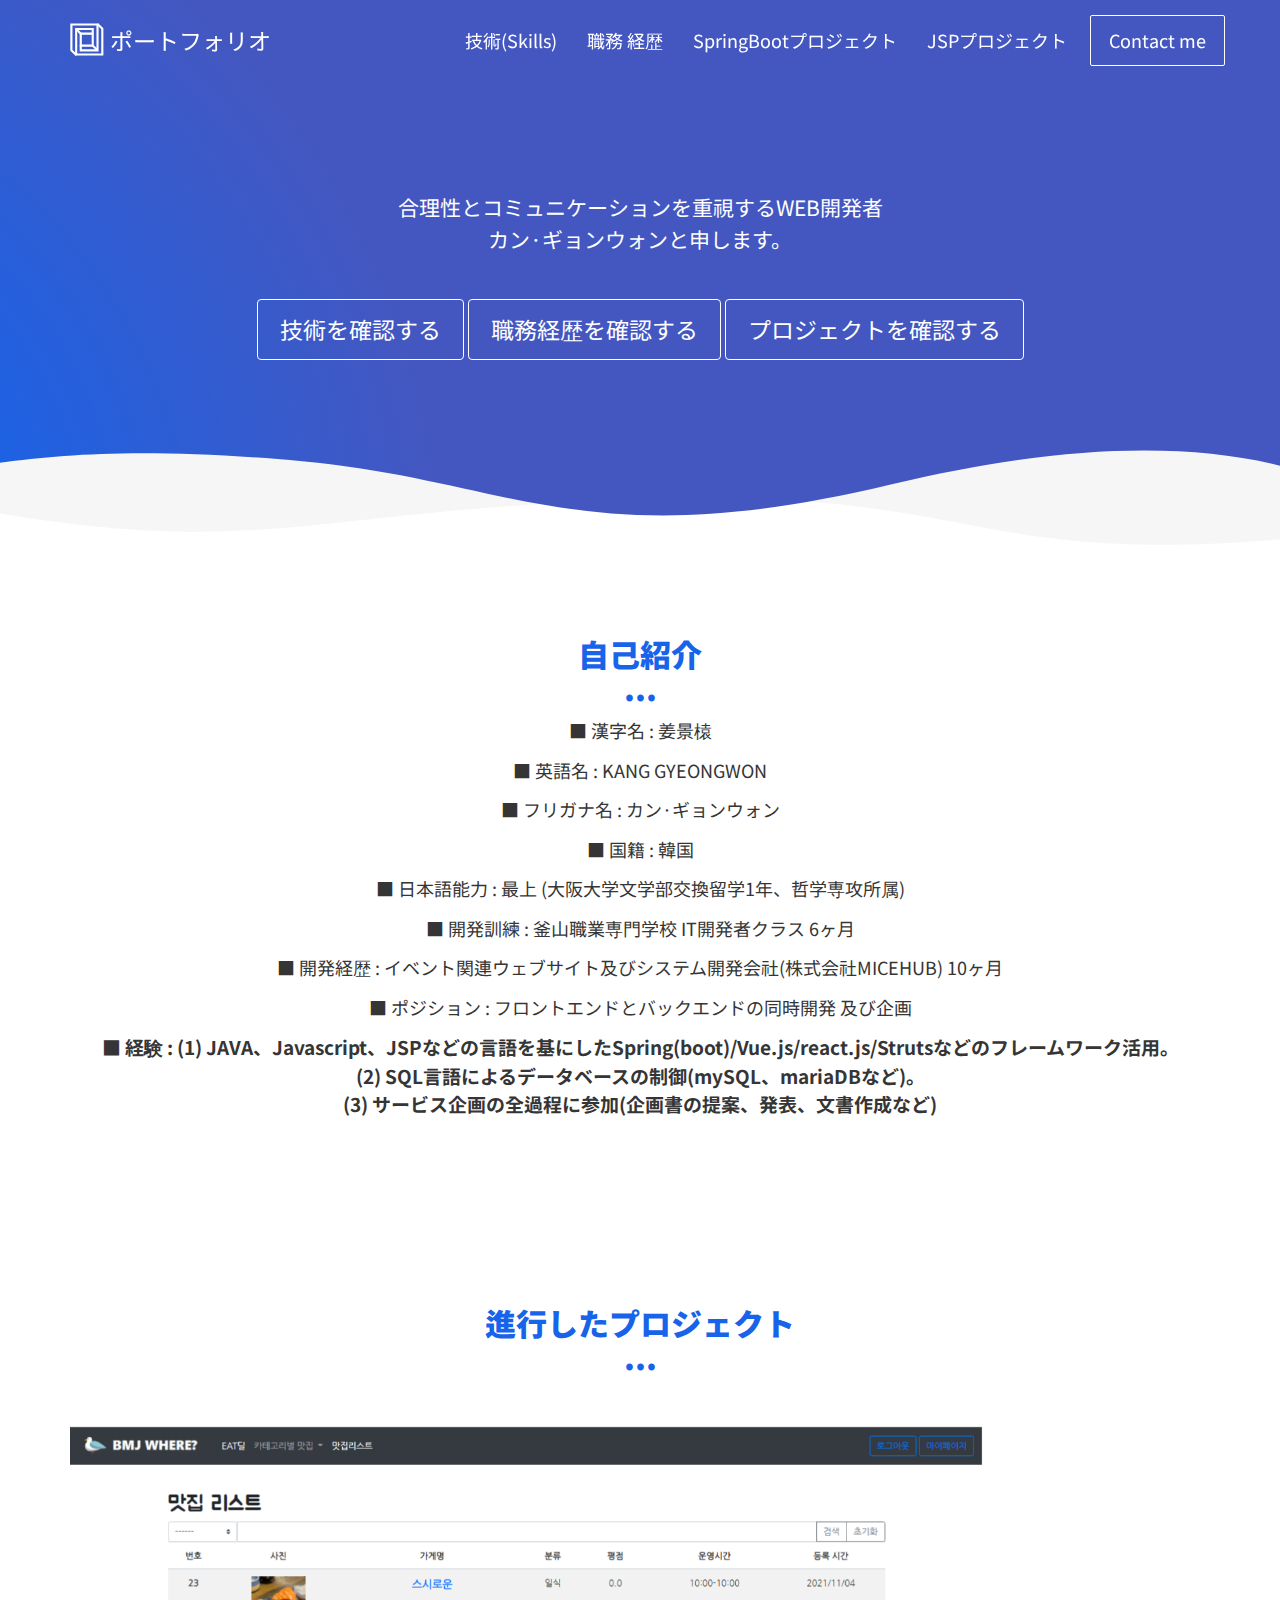
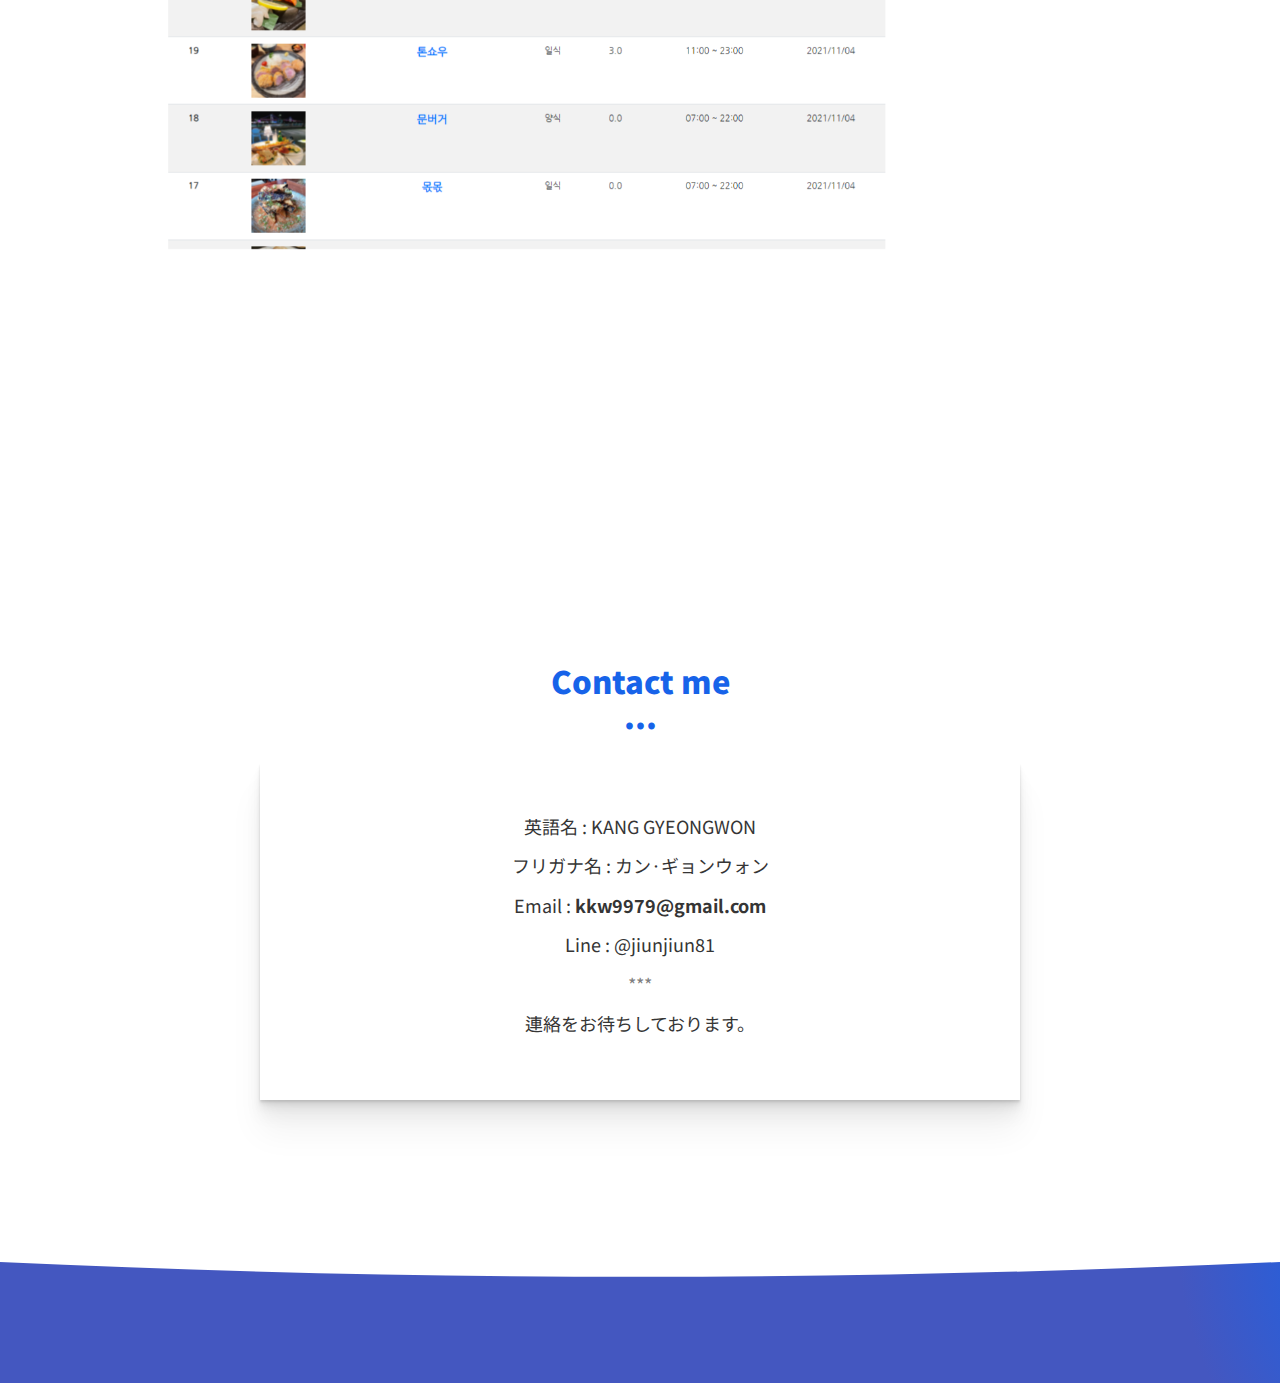
==== commit 18837324: "Add files via upload" ====
--- a/index.html
+++ b/index.html
@@ -97,11 +97,11 @@
       <div class="row">
         <div class="col-xs-12">
   <!--     <h1>저 강경원은...</h1>--> 
-        <span  style="font-size: 21px;"><p>合理性とコミュニケーションを重視する開発者<br>カン·ギョンウォンと申します。</p>  </span> 
+        <span  style="font-size: 21px;"><p>合理性とコミュニケーションを重視するWEB開発者<br>カン·ギョンウォンと申します。</p>  </span> 
           <br>
-      <a href="./skills.html" class="btn btn-default btn-lg" title="">技術スタックを確認する</a>
+      <a href="./skills.html" class="btn btn-default btn-lg" title="">技術を確認する</a>
       <a href="./career.html" class="btn btn-default btn-lg" title="">職務経歴を確認する</a>
-          <a href="#dd" class="btn btn-default btn-lg" title="">研修プロジェクトを確認する</a> 
+          <a href="#dd" class="btn btn-default btn-lg" title="">プロジェクトを確認する</a> 
 
         </div>
       </div>
@@ -126,14 +126,15 @@
 <p>■ 国籍 : 韓国</p>
 
 <p>   ■ 日本語能力 : 最上 (大阪大学文学部交換留学1年、哲学専攻所属)</p>
-          <p>■ 開発研修 : 釜山職業専門学校 IT開発者クラス 6ヶ月</p>
-
-          <p>■ 開発経歴 : イベント関連ウェブサイト及びシステム開発会社(株式会社MICEHUB) 11ヶ月</p>
-
-          <p>  ■ ポジション : フロントエンドとバックエンドの同時開発<br></p>
-
-        <p style="font-size: 19px;"><b>■ 活用した技術 : (1) JAVA、Javascript、JSPなどの言語を基にしたSpring(boot)/Vue.js/react.js/Strutsなどのフレームワークを活用。<br>
-          (2) SQL言語によるデータベースの制御(mySQL、mariaDBなど)。</b></p> 
+          <p>■ 開発訓練 : 釜山職業専門学校 IT開発者クラス 6ヶ月</p>
+
+          <p>■ 開発経歴 : イベント関連ウェブサイト及びシステム開発会社(株式会社MICEHUB) 10ヶ月</p>
+
+          <p>  ■ ポジション : フロントエンドとバックエンドの同時開発 及び企画<br></p>
+
+        <p style="font-size: 19px;"><b>■ 経験 : (1) JAVA、Javascript、JSPなどの言語を基にしたSpring(boot)/Vue.js/react.js/Strutsなどのフレームワーク活用。<br>
+          (2) SQL言語によるデータベースの制御(mySQL、mariaDBなど)。<br>(3) サービス企画の全過程に参加(企画書の提案、発表、文書作成など)</b>
+    </p> 
 
           </p>
         </div>  
@@ -158,55 +159,8 @@
                 
                 <div class="carousel-inner" role="listbox">
 
+                    
                     <div class="item active">
-                        <img class="img-responsive" src="./assets/images/ggg.png" alt="First slide">
-                        <div class="carousel-caption card-shadow reveal">
-                          
-                          <h3>Vue.jsプロジェクト</h3>
-                          <a class="left carousel-control" href="#carousel-example-generic" role="button" data-slide="prev">
-                            <i class="fa fa-chevron-left" aria-hidden="true"></i>
-                            <span class="sr-only">Previous</span>
-                          </a>
-                          <a class="right carousel-control" href="#carousel-example-generic" role="button" data-slide="next">
-                            <i class="fa fa-chevron-right" aria-hidden="true"></i>
-                            <span class="sr-only">Next</span>
-                          </a>
-                          <p><span style=" border-bottom: 1px dotted #353535;">Vue.js로 프론트엔드 업무수행</span> 
-                            <br><br>
-                            SpringBoot(framework)でサポートされているJPA、Springsecurity、Thymeleafなどを活用して、グルメデータCRUD機能、データ検索と会員登録及びログイン、会員星占いレビュー作成機能、会員に割引バーコード贈呈機能などを実装しました。 SpringBootに慣れる良いきっかけになりました。<br><br>
-                          </p>
-                          
-                        
-                          <a href="./projectSpring.html" class="btn btn-primary" title="">
-                            確認する
-                          </a>
-                        </div>
-                    </div>
-                   <div class="item">
-                        <img class="img-responsive" src="./assets/images/ggg.png" alt="First slide">
-                        <div class="carousel-caption card-shadow reveal">
-                          
-                          <h3>JAVA와 mySQL로 backend업무수행</h3>
-                          <a class="left carousel-control" href="#carousel-example-generic" role="button" data-slide="prev">
-                            <i class="fa fa-chevron-left" aria-hidden="true"></i>
-                            <span class="sr-only">Previous</span>
-                          </a>
-                          <a class="right carousel-control" href="#carousel-example-generic" role="button" data-slide="next">
-                            <i class="fa fa-chevron-right" aria-hidden="true"></i>
-                            <span class="sr-only">Next</span>
-                          </a>
-                          <p><span style=" border-bottom: 1px dotted #353535;">JAVA와 mySQL로 backend업무수행</span> 
-                            <br><br>
-                            SpringBoot(framework)でサポートされているJPA、Springsecurity、Thymeleafなどを活用して、グルメデータCRUD機能、データ検索と会員登録及びログイン、会員星占いレビュー作成機能、会員に割引バーコード贈呈機能などを実装しました。 SpringBootに慣れる良いきっかけになりました。<br><br>
-                          </p>
-                          
-                        
-                          <a href="./projectSpring.html" class="btn btn-primary" title="">
-                            確認する
-                          </a>
-                        </div>
-                    </div>
-                    <div class="item">
                         <img class="img-responsive" src="./assets/images/ggg.png" alt="First slide">
                         <div class="carousel-caption card-shadow reveal">
                           
@@ -219,9 +173,9 @@
                             <i class="fa fa-chevron-right" aria-hidden="true"></i>
                             <span class="sr-only">Next</span>
                           </a>
-                          <p><span style=" border-bottom: 1px dotted #353535;">SpringBootで具現した釜山のグルメレビューサイト-「BMWWHERE」</span> 
+                          <p><span style=" border-bottom: 1px dotted #353535;">SpringBootで実装した釜山のグルメレビューサイト-「BMWWHERE」</span> 
                             <br><br>
-                            SpringBoot(framework)でサポートされているJPA、Springsecurity、Thymeleafなどを活用して、グルメデータCRUD機能、データ検索と会員登録及びログイン、会員星占いレビュー作成機能、会員に割引バーコード贈呈機能などを実装しました。 SpringBootに慣れる良いきっかけになりました。<br><br>
+                            SpringBoot(framework)でサポートされているJPA、Springsecurity、Thymeleafなどを活用して、グルメデータCRUD機能、データ検索と会員登録及びログイン、会員レビュー作成機能、会員に割引バーコード贈呈機能などを実装しました。 SpringBootに慣れる良いきっかけになりました。<br><br>
                           </p>
                           
                         
@@ -243,8 +197,8 @@
                               <i class="fa fa-chevron-right" aria-hidden="true"></i>
                               <span class="sr-only">Next</span>
                             </a>
-                          <p><span style=" border-bottom: 1px dotted #353535;">JSPで具現したミニショッピングモール&返信型掲示板-「セントラルパークピクニック商店」</span><br><br>
-                            JSPで会員機能および管理者商品管理(CRUD)機能を実装し、JSPの文法およびサブレットについて学びました。 商品注文機能を実装し、セッションとクッキーの概念を学び、回答型掲示板を実装し、MVCパターンに沿った設計方法を学びました。 完全な個人プロジェクトに進み、やりがいがあります。<br><br>
+                          <p><span style=" border-bottom: 1px dotted #353535;">JSPで実装したミニショッピングモール&掲示板-「セントラルパークピクニック商店」</span><br><br>
+                            JSPで会員機能および管理者商品管理(CRUD)機能を実装し、JSPの文法およびサブレットについて学びました。 商品注文機能を実装し、セッションとクッキーの概念を学び、回答型掲示板を実装し、MVCパターンに沿った設計方法を学びました。 <br><br>
                           </p>
                           
                           <a href="./projectJSP.html" class="btn btn-primary" title="">
@@ -303,12 +257,13 @@
             <div class="card card-shadow col-xs-10 col-xs-offset-1 col-md-8 col-md-offset-2">
              <!-- <img src="./assets/images/profil-01.jpg" alt="" class="reveal img-responsive reveal-content image-center" style="width:200px; height:auto">
 <br><br>-->
-              <p class="text-center">영어이름 : KANG GYEONGWON</p>
-              <p class="text-center">후리가나 이름 : </p> 
+              <p class="text-center">英語名 : KANG GYEONGWON</p>
+              <p class="text-center">フリガナ名 : カン·ギョンウォン</p> 
           <!--   <p class="text-center">010. 4520. 1450</p>--> 
-              <p class="text-center">Email : kkw9979@gmail.com</p> 
-              <p class="text-center">Line : @</p>
-              <p class="text-center">언제든지 연락 기다리고 있습니</p>
+              <p class="text-center">Email : <b>kkw9979@gmail.com</b></p> 
+              <p class="text-center">Line : @jiunjiun81</p>
+              <p class="text-center" style="color:gray">***</p>
+              <p class="text-center">連絡をお待ちしております。</p>
               
 
           <!--     <form action="" class="reveal-content">
